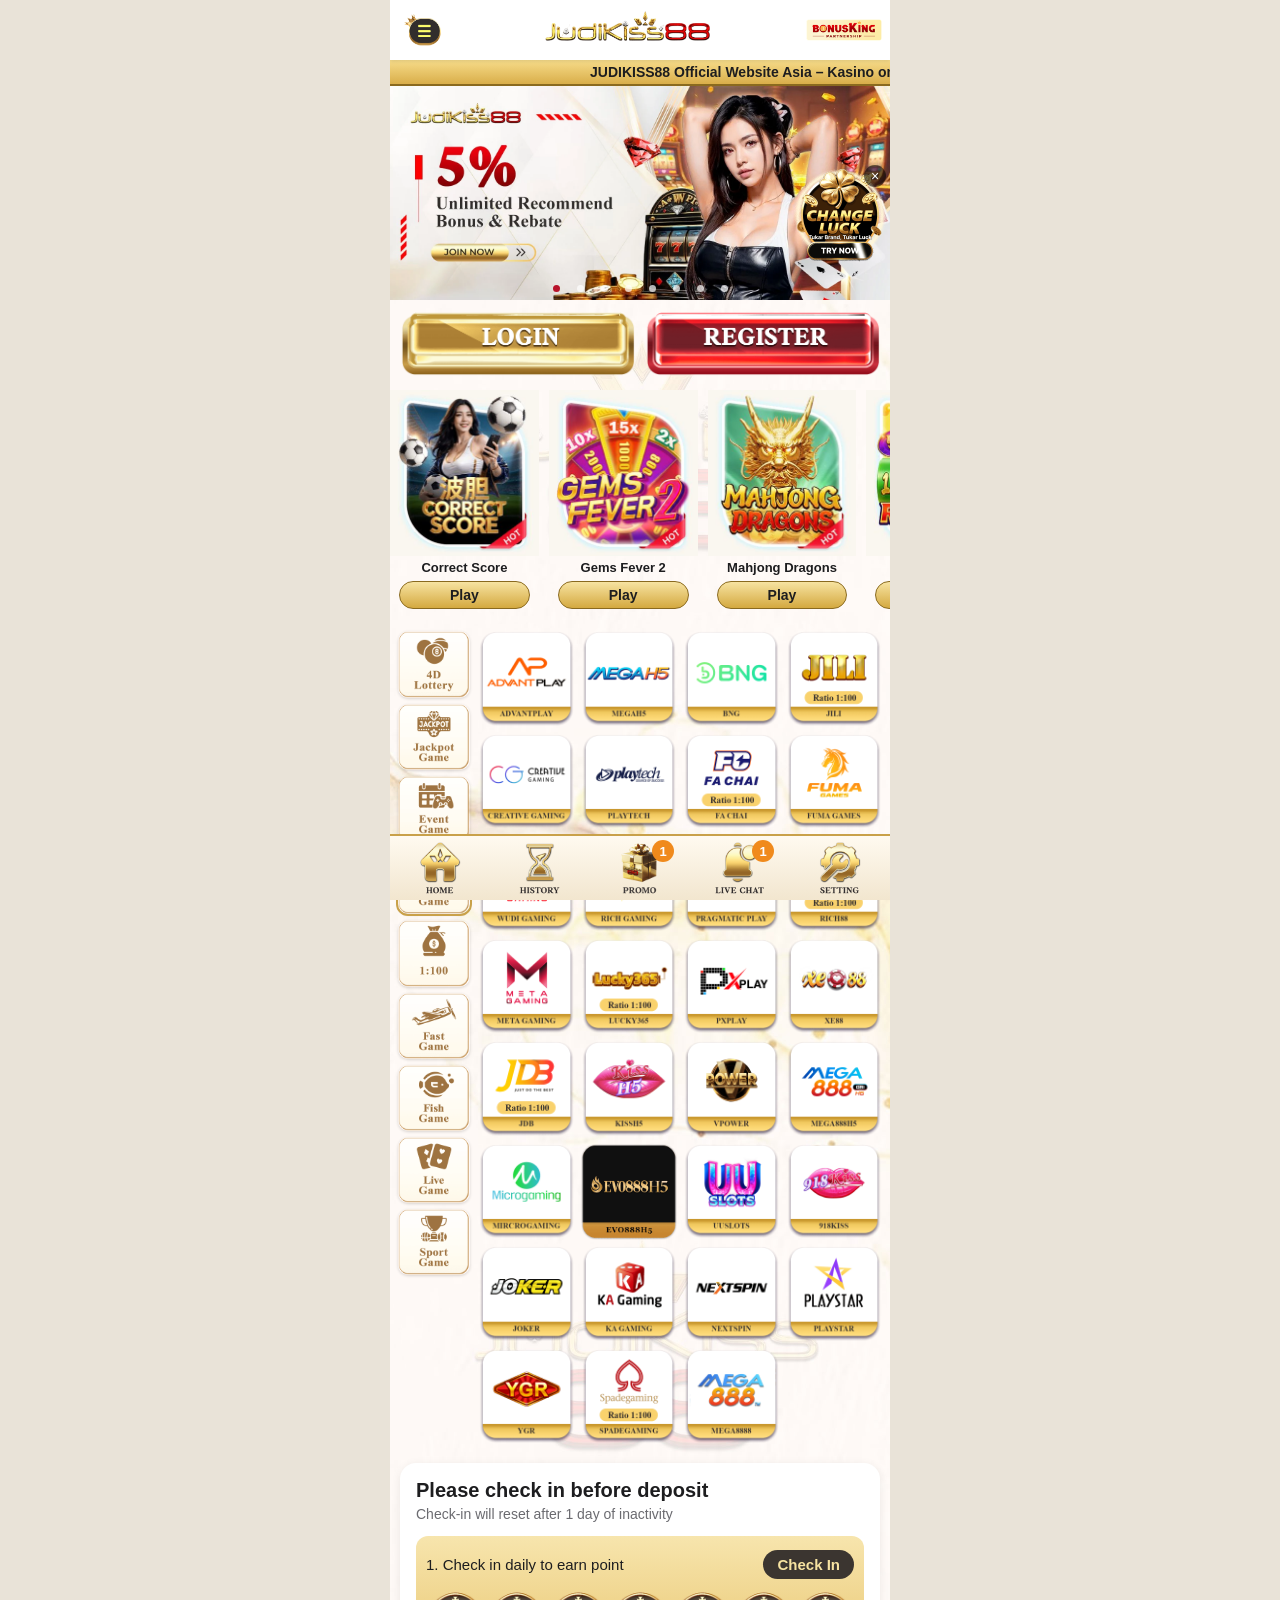
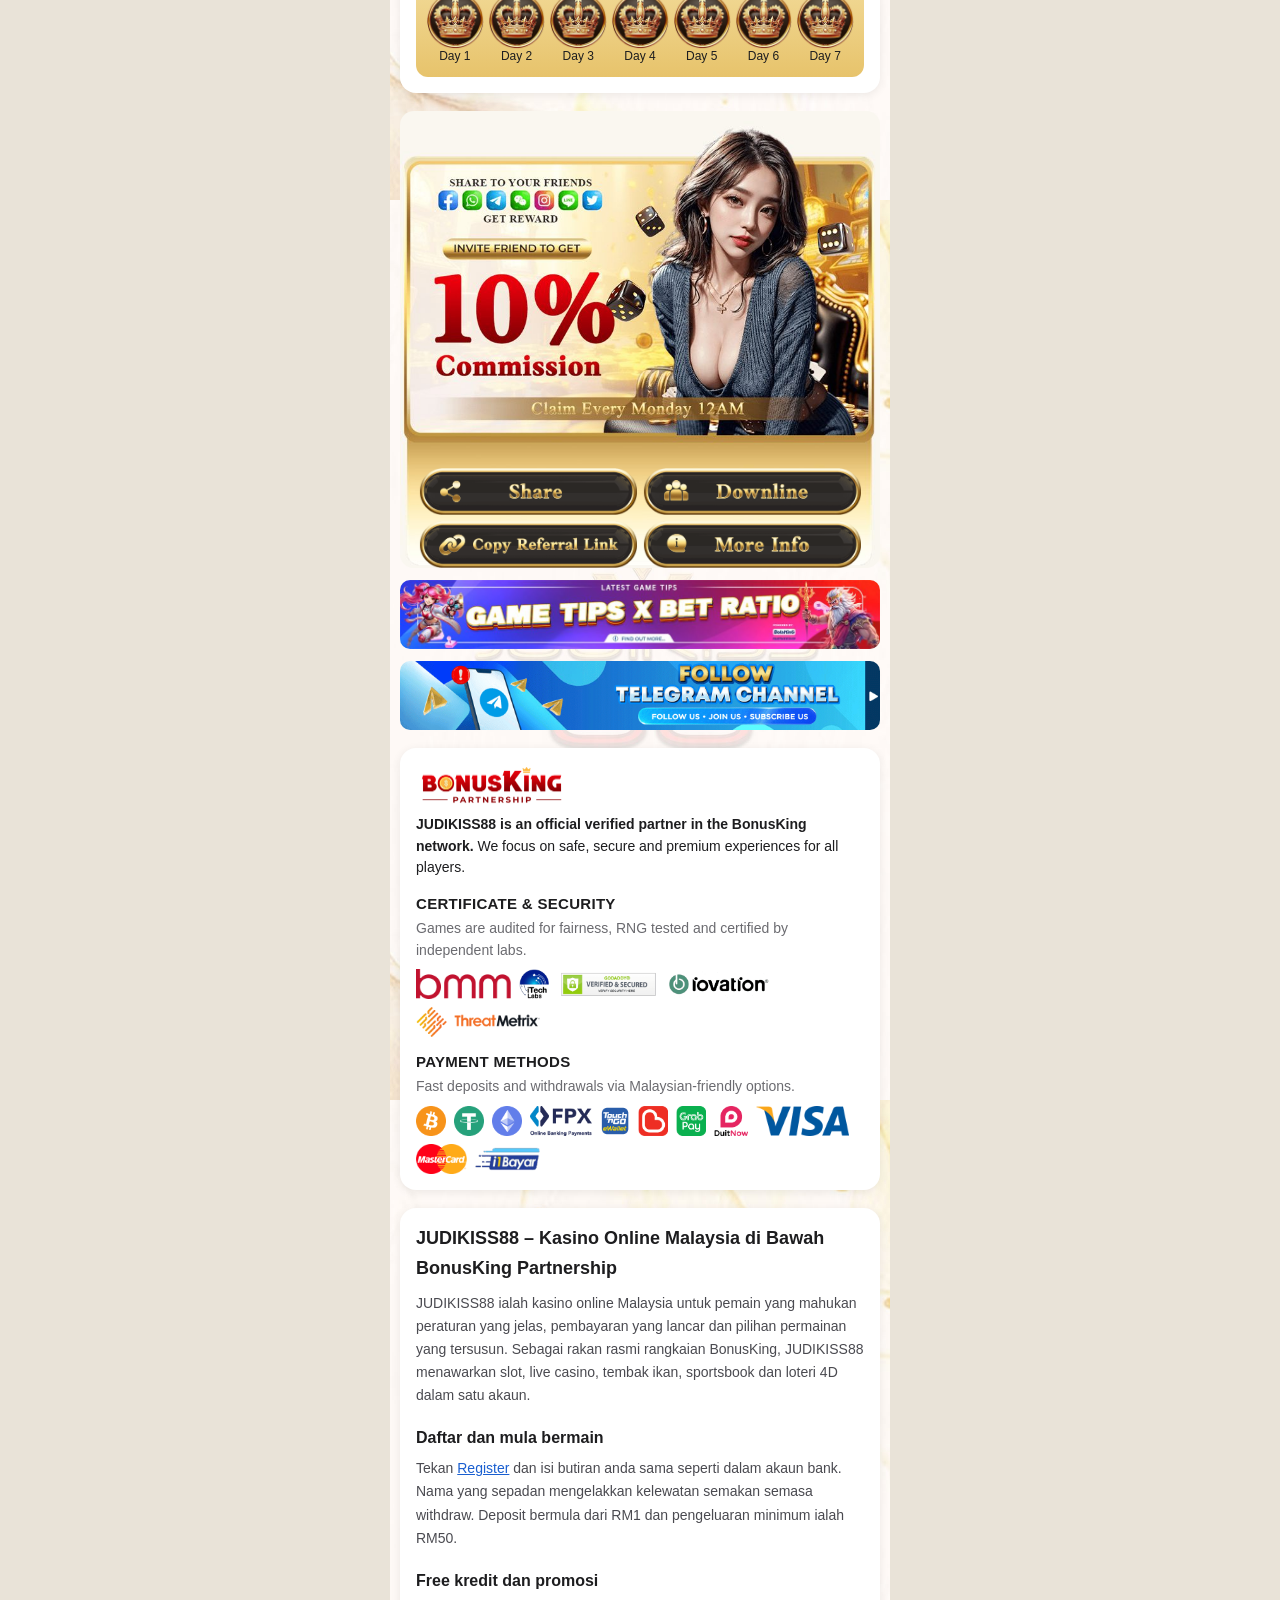
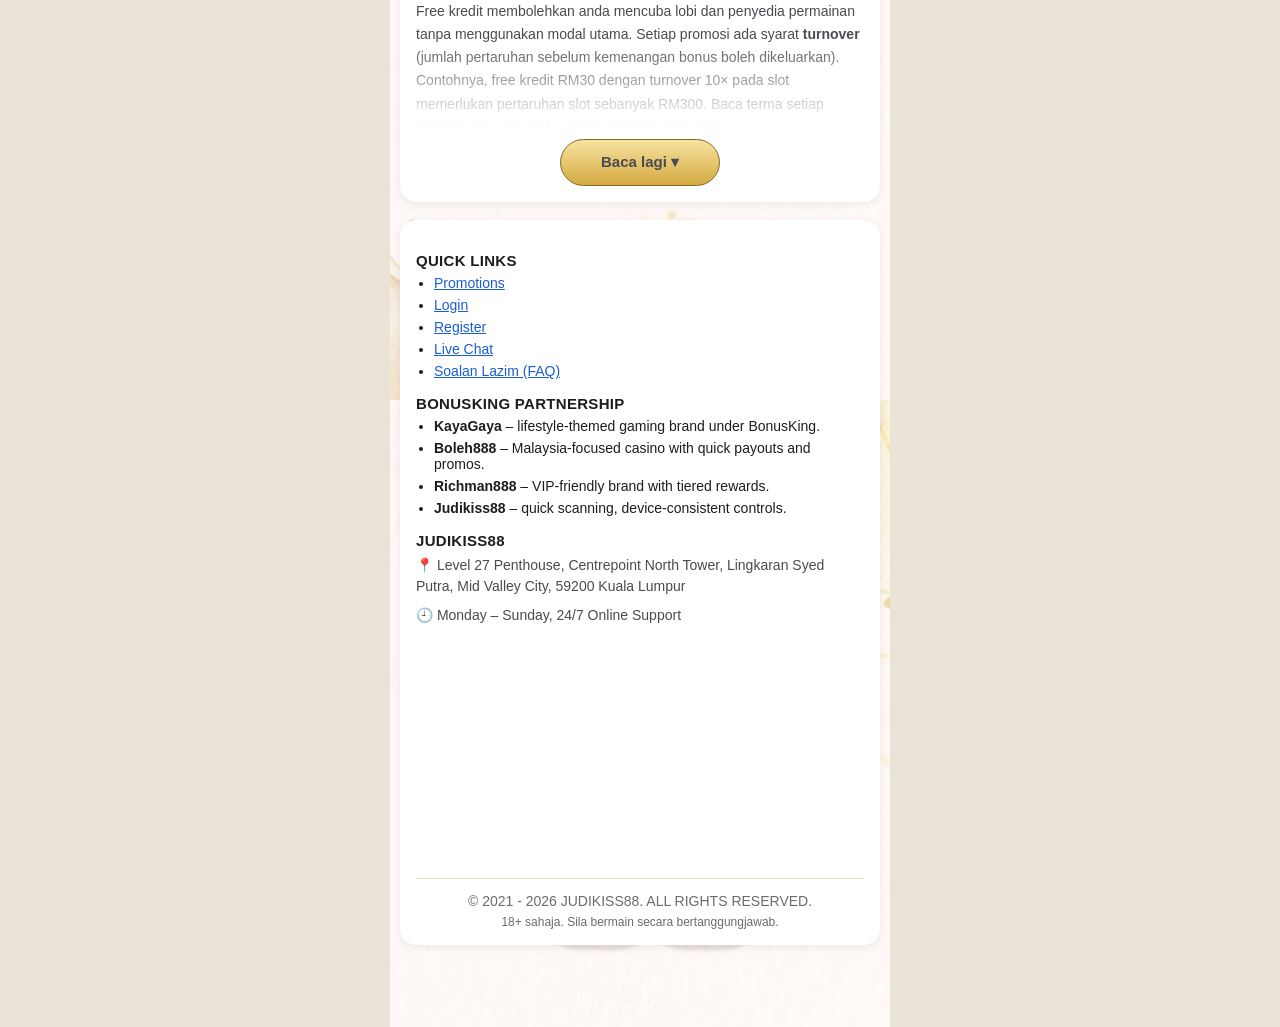
==== index.html @ be8a6abe "Add Malay FAQ page with 12 questions Co-Authored-By: Claude Opus 5.5 <noreply@anthropic.com>" ====
<!DOCTYPE html>
<html lang="ms">
<head>
  <meta charset="UTF-8">
  <meta name="viewport" content="width=device-width, initial-scale=1, viewport-fit=cover">
  <title>JUDIKISS88 – Kasino Online Malaysia | Slot, Live Casino &amp; Free Kredit</title>
  <meta name="description" content="JUDIKISS88 kasino online Malaysia rakan rasmi BonusKing: slot, live casino, tembak ikan dan 4D. Deposit dari RM1 melalui FPX, Touch n Go, Boost dan GrabPay, withdraw dari RM50.">
  <meta name="robots" content="index, follow">
  <meta name="google-site-verification" content="Z2TEKzkiw3NmPimrbAgvPUHSnWCHJuz3Ey4zqpErrlU">
  <link rel="canonical" href="https://www.judikiss.live/">
  <meta property="og:type" content="website">
  <meta property="og:site_name" content="JUDIKISS88">
  <meta property="og:title" content="JUDIKISS88 – Kasino Online Malaysia | Slot, Live Casino &amp; Free Kredit">
  <meta property="og:description" content="Slot, live casino, tembak ikan dan 4D. Deposit dari RM1, withdraw dari RM50.">
  <meta property="og:url" content="https://www.judikiss.live/">
  <meta property="og:image" content="https://www.judikiss.live/assets/banners/banner-7.webp">
  <link rel="icon" href="assets/ui/logo.png">
  <meta name="theme-color" content="#ffffff">
  <link rel="preload" as="image" href="assets/banners/banner-7.webp" fetchpriority="high">
  <link rel="stylesheet" href="styles.css">
</head>
<body>
  <main class="app">

    <header class="topbar">
      <a class="menu-btn" data-link="register" aria-label="Menu"><img src="assets/ui/menu.png" alt="" width="321" height="225"></a>
      <a class="logo" href="./"><img src="assets/ui/logo.png" alt="JUDIKISS88" width="661" height="150"></a>
      <a class="partner" data-link="partnership"><img src="assets/ui/partner.png" alt="BonusKing Partnership" width="240" height="71"></a>
    </header>

    <div class="marquee" aria-label="Pengumuman"><span>JUDIKISS88 Official Website Asia – Kasino online Malaysia yang dipercayai. Nikmati bonus selamat datang dan promosi, live casino, slot dan sportsbook dengan pilihan permainan yang lengkap, keselamatan terbaik dan khidmat pelanggan 24 jam.</span></div>

    <section class="carousel" aria-label="Promosi">
      <!-- First banner is written here (not only by script.js) so it appears
           with the first paint and the page below it never jumps. -->
      <div class="carousel-track" id="carouselTrack"><a class="slide" href="https://ppg668.cam/register.php?r=BMMTH"><img src="assets/banners/banner-7.webp" alt="Promosi JUDIKISS88 1" width="1400" height="600" fetchpriority="high"></a></div>
      <div class="carousel-dots" id="carouselDots"></div>
    </section>

    <div class="auth-row">
      <a class="img-btn" data-link="login"><img src="assets/ui/btn-login.png" alt="Login" width="1000" height="270"></a>
      <a class="img-btn" data-link="register"><img src="assets/ui/btn-register.png" alt="Register" width="1000" height="270"></a>
    </div>

    <section class="block">
      <h2 class="sr-only">Game Popular</h2>
      <div class="hscroll" id="hotGames"></div>
    </section>

    <section class="providers" aria-label="Penyedia permainan">
      <div class="cat-list" id="categories"></div>
      <div class="prov-grid" id="providers"></div>
    </section>

    <section class="checkin card">
      <h2>Please check in before deposit</h2>
      <p class="muted">Check-in will reset after 1 day of inactivity</p>
      <div class="checkin-box">
        <div class="checkin-head"><span>1. Check in daily to earn point</span><a class="checkin-btn" data-link="checkIn">Check In</a></div>
        <div class="crowns" id="crowns"></div>
      </div>
    </section>

    <section class="referral">
      <img src="assets/ui/refer.jpg" alt="Invite friend to get 10% commission, claim every Monday 12AM" width="760" height="724" loading="lazy">
      <div class="ref-actions">
        <button class="img-btn" id="shareBtn"><img src="assets/ui/ref-share.png" alt="Share" width="1000" height="217" loading="lazy"></button>
        <a class="img-btn" data-link="downline"><img src="assets/ui/ref-downline.png" alt="Downline" width="1000" height="217" loading="lazy"></a>
        <button class="img-btn" id="copyBtn"><img src="assets/ui/ref-copy.png" alt="Copy referral link" width="1000" height="217" loading="lazy"></button>
        <a class="img-btn" data-link="referralInfo"><img src="assets/ui/ref-more.png" alt="More info" width="1000" height="217" loading="lazy"></a>
      </div>
    </section>

    <a class="promo" data-link="gameTips"><img src="assets/ui/game-tips.jpg" alt="Game tips x bet ratio" width="1000" height="143" loading="lazy"></a>
    <a class="promo" data-link="telegram" target="_blank" rel="noopener"><img src="assets/still/telegram.jpg" data-anim="assets/ui/telegram.gif" alt="Follow JUDIKISS88 Telegram channel" width="1000" height="143" loading="lazy"></a>

    <section class="card trust">
      <img src="assets/ui/bonusking.png" alt="BonusKing Partnership" width="300" height="85" loading="lazy" class="bk">
      <p><b>JUDIKISS88 is an official verified partner in the BonusKing network.</b> We focus on safe, secure and premium experiences for all players.</p>
      <h3>CERTIFICATE &amp; SECURITY</h3>
      <p class="muted">Games are audited for fairness, RNG tested and certified by independent labs.</p>
      <div class="icons" id="certifications"></div>
      <h3>PAYMENT METHODS</h3>
      <p class="muted">Fast deposits and withdrawals via Malaysian-friendly options.</p>
      <div class="icons" id="payments"></div>
    </section>

    <!-- Search-engine content, folded behind "Baca lagi" by collapse.js. -->
    <section class="card seo">
      <h1>JUDIKISS88 – Kasino Online Malaysia di Bawah BonusKing Partnership</h1>
      <p>JUDIKISS88 ialah kasino online Malaysia untuk pemain yang mahukan peraturan yang jelas, pembayaran yang lancar dan pilihan permainan yang tersusun. Sebagai rakan rasmi rangkaian BonusKing, JUDIKISS88 menawarkan slot, live casino, tembak ikan, sportsbook dan loteri 4D dalam satu akaun.</p>
      <div class="collapsible">
        <h2>Daftar dan mula bermain</h2>
        <p>Tekan <a data-link="register">Register</a> dan isi butiran anda sama seperti dalam akaun bank. Nama yang sepadan mengelakkan kelewatan semakan semasa withdraw. Deposit bermula dari RM1 dan pengeluaran minimum ialah RM50.</p>

        <h2>Free kredit dan promosi</h2>
        <p>Free kredit membolehkan anda mencuba lobi dan penyedia permainan tanpa menggunakan modal utama. Setiap promosi ada syarat <b>turnover</b> (jumlah pertaruhan sebelum kemenangan bonus boleh dikeluarkan). Contohnya, free kredit RM30 dengan turnover 10× pada slot memerlukan pertaruhan slot sebanyak RM300. Baca terma setiap promosi atau tanya <a data-link="liveChat">Live Chat</a> sebelum menuntut.</p>

        <h2>Slot online, live casino dan tembak ikan</h2>
        <p>Main slot daripada Pragmatic Play, JILI, Mega888 H5, Kiss H5, Playtech, Fa Chai, Joker dan banyak lagi, termasuk kategori slot 1:100. Untuk live casino, pilih baccarat atau roulette dengan taruhan tetap. Untuk tembak ikan, tetapkan bajet kecil bagi setiap pusingan.</p>

        <h2>Deposit dengan FPX, Touch n Go, Boost dan GrabPay</h2>
        <p>JUDIKISS88 menerima FPX, Touch 'n Go eWallet, Boost, GrabPay, DuitNow, kad Visa dan Mastercard, iBayar, serta mata wang kripto Bitcoin, TRX dan Ethereum. Gunakan kaedah yang sama untuk deposit dan withdraw supaya semakan lebih pantas.</p>

        <h2>Komisen referral 10%</h2>
        <p>Kongsi pautan referral anda dan dapatkan komisen 10%, dituntut setiap Isnin jam 12 tengah malam. Tekan Share atau Copy Referral Link untuk mula menjemput rakan.</p>

        <h2>Bermain secara bertanggungjawab</h2>
        <p>Tetapkan had masa dan bajet sebelum bermain, rehat seketika jika keputusan tidak memihak, dan jangan mengejar kekalahan. 18+ sahaja.</p>

        <h2>Soalan lazim</h2>
        <p>Lihat <a href="faq">semua soalan lazim JUDIKISS88</a> tentang free kredit, turnover dan withdraw.</p>
        <h3>Adakah JUDIKISS88 kasino online yang dipercayai di Malaysia?</h3>
        <p>JUDIKISS88 ialah rakan rasmi yang disahkan dalam rangkaian BonusKing, dengan permainan yang diaudit oleh makmal bebas seperti BMM Testlabs dan iTech Labs.</p>
        <h3>Berapakah deposit dan withdraw minimum?</h3>
        <p>Deposit minimum ialah RM1 dan withdraw minimum ialah RM50.</p>
        <h3>Bagaimana cara menuntut free kredit?</h3>
        <p>Daftar akaun, kemudian hubungi Live Chat dan nyatakan promosi yang anda mahu. Pastikan anda memahami syarat turnover sebelum bermain.</p>
        <h3>Bagaimana cara menghubungi khidmat pelanggan?</h3>
        <p>Melalui Live Chat yang dibuka 24 jam sehari, 7 hari seminggu.</p>
      </div>
    </section>

    <footer class="card contact">
      <h3>Quick Links</h3>
      <ul class="quick">
        <li><a data-link="promo">Promotions</a></li>
        <li><a data-link="login">Login</a></li>
        <li><a data-link="register">Register</a></li>
        <li><a data-link="liveChat">Live Chat</a></li>
        <li><a href="faq">Soalan Lazim (FAQ)</a></li>
      </ul>

      <h3>BonusKing Partnership</h3>
      <ul class="quick">
        <li><b>KayaGaya</b> – lifestyle-themed gaming brand under BonusKing.</li>
        <li><b>Boleh888</b> – Malaysia-focused casino with quick payouts and promos.</li>
        <li><b>Richman888</b> – VIP-friendly brand with tiered rewards.</li>
        <li><b>Judikiss88</b> – quick scanning, device-consistent controls.</li>
      </ul>


      <h3>JUDIKISS88</h3>
      <ul class="info">
        <li>📍 Level 27 Penthouse, Centrepoint North Tower, Lingkaran Syed Putra, Mid Valley City, 59200 Kuala Lumpur</li>
        <li>🕘 Monday – Sunday, 24/7 Online Support</li>
      </ul>
      <iframe class="map" title="JUDIKISS88 location map" src="https://www.google.com/maps?q=Centrepoint+North+Tower,+Mid+Valley+City,+Kuala+Lumpur&amp;output=embed" loading="lazy" referrerpolicy="no-referrer-when-downgrade"></iframe>
      <p class="copyright">© 2021 - 2026 JUDIKISS88. ALL RIGHTS RESERVED.</p>
      <p class="footer-note">18+ sahaja. Sila bermain secara bertanggungjawab.</p>
    </footer>
  </main>

  <div class="change-luck" id="changeLuck">
    <a data-link="changeLuck"><img src="assets/still/change-luck.png" data-anim="assets/ui/change-luck.gif" alt="Change Luck – try now" width="220" height="220"></a>
    <button type="button" class="close" id="changeLuckClose" aria-label="Hide Change Luck">×</button>
  </div>

  <nav class="bottom-nav">
    <a href="./"><img src="assets/nav/nav1.png" alt="Home" width="160" height="160"></a>
    <a data-link="history"><img src="assets/nav/nav2.png" alt="History" width="160" height="160"></a>
    <a data-link="promo"><img src="assets/nav/nav3.png" alt="Promo" width="160" height="160"><b class="badge">1</b></a>
    <a data-link="liveChat"><img src="assets/nav/nav4.png" alt="Live chat" width="160" height="160"><b class="badge">1</b></a>
    <a data-link="settings"><img src="assets/nav/nav5.png" alt="Setting" width="160" height="160"></a>
  </nav>

  <div class="toast" id="toast" role="status"></div>

  <script src="config.js"></script>
  <script src="script.js"></script>
  <script src="collapse.js"></script>
  <script src="animate.js"></script>
</body>
</html>
---- styles.css ----
:root {
  --cream: #faf6f0;
  --gold: #c9a14a;
  --gold-dark: #8a6a1f;
  --red: #b8132a;
  --text: #1d1d1f;
  --muted: #6b6b70;
  --card: #ffffff;
  --line: #e7dfd0;
  --app-width: 500px;
  --nav-height: 66px;
}

* { box-sizing: border-box; margin: 0; padding: 0; }

html { scroll-behavior: smooth; }

body {
  font-family: "Segoe UI", Arial, Helvetica, sans-serif;
  background: #e9e3d8;
  color: var(--text);
  -webkit-tap-highlight-color: transparent;
}

a { color: inherit; text-decoration: none; }
button { font: inherit; color: inherit; cursor: pointer; border: 0; background: none; }
img { display: block; max-width: 100%; height: auto; }
ul { list-style: none; }
.sr-only { position: absolute; width: 1px; height: 1px; overflow: hidden; clip: rect(0 0 0 0); white-space: nowrap; }

.app {
  display: block;
  max-width: var(--app-width);
  margin: 0 auto;
  min-height: 100vh;
  background: var(--cream) url("assets/ui/body.jpg") center top / 100% auto repeat-y;
  padding-bottom: calc(var(--nav-height) + 16px + env(safe-area-inset-bottom));
  overflow-x: hidden;
}

/* ---------- Top bar ---------- */
.topbar {
  position: sticky;
  top: 0;
  z-index: 30;
  display: grid;
  grid-template-columns: 56px 1fr 80px;
  align-items: center;
  gap: 6px;
  padding: 6px 8px;
  min-height: 60px;
  background: #fff;
  box-shadow: 0 1px 4px rgba(0, 0, 0, .12);
}
.menu-btn img { width: 46px; height: auto; }
.logo { justify-self: center; }
.logo img { height: 40px; width: auto; }
.partner img { width: 76px; height: auto; margin-left: auto; }

/* ---------- Marquee ---------- */
.marquee { background: linear-gradient(180deg, #f7dc8a, #d9ae4a); border-bottom: 2px solid var(--gold-dark); overflow: hidden; white-space: nowrap; font-size: 14px; font-weight: 600; padding: 4px 0; }
.marquee span { display: inline-block; padding-left: 40%; animation: marquee 40s linear infinite; }
@keyframes marquee { to { transform: translateX(-100%); } }

/* ---------- Carousel ---------- */
.carousel { position: relative; }
.carousel-track { display: flex; overflow-x: auto; scroll-snap-type: x mandatory; scrollbar-width: none; }
.carousel-track::-webkit-scrollbar { display: none; }
.slide { flex: 0 0 100%; min-width: 0; scroll-snap-align: start; aspect-ratio: 7 / 3; overflow: hidden; }
.slide img { width: 100%; height: 100%; max-width: none; object-fit: cover; }
.carousel-dots { position: absolute; bottom: 0; left: 0; right: 0; display: flex; justify-content: center; }
/* Small dot, but a 24px tap area around it. */
.carousel-dots button { width: 24px; height: 24px; padding: 8.5px; border-radius: 50%; background-color: rgba(255, 255, 255, .7); background-clip: content-box; }
.carousel-dots button.active { background-color: var(--red); }

/* ---------- Buttons ---------- */
.img-btn { display: block; padding: 0; cursor: pointer; transition: transform .1s, filter .15s; }
.img-btn img { width: 100%; height: auto; }
.img-btn:hover { filter: brightness(1.06); }
.img-btn:active { transform: scale(.97); }
.auth-row { display: grid; grid-template-columns: 1fr 1fr; gap: 10px; padding: 12px 10px 4px; }

/* ---------- Hot games ---------- */
.block { margin-top: 10px; }
.hscroll { display: flex; gap: 10px; overflow-x: auto; padding: 0 10px 8px; scroll-snap-type: x proximity; scrollbar-width: none; }
.hscroll::-webkit-scrollbar { display: none; }
.hot { flex: 0 0 31%; scroll-snap-align: start; text-align: center; }
.hot-name { display: block; margin-top: 4px; font-size: 13px; font-weight: 700; white-space: nowrap; overflow: hidden; text-overflow: ellipsis; }
.play { display: block; margin: 6px auto 0; width: 88%; padding: 5px 0; border-radius: 16px; background: linear-gradient(180deg, #f7e3a1, #d4a940); border: 1px solid var(--gold-dark); font-size: 14px; font-weight: 800; }

/* ---------- Providers ---------- */
.providers { display: flex; gap: 8px; padding: 14px 8px 0; }
.cat-list { flex: 0 0 72px; display: grid; align-content: start; gap: 6px; }
.cat img { width: 100%; border-radius: 10px; box-shadow: 0 1px 3px rgba(0, 0, 0, .15); }
.cat.on img { outline: 2px solid var(--gold); }
.prov-grid { flex: 1; min-width: 0; display: grid; grid-template-columns: repeat(4, 1fr); gap: 6px; align-content: start; }
.prov { display: block; }
.prov img { width: 100%; aspect-ratio: 1; object-fit: contain; }
.hot, .cat, .prov { transition: transform .1s, filter .15s; }
.prov:hover, .hot:hover { filter: brightness(1.05); }
.prov:active, .hot:active { transform: scale(.97); }

/* ---------- Cards ---------- */
.card { margin: 18px 10px 0; padding: 16px; background: var(--card); border-radius: 16px; box-shadow: 0 2px 10px rgba(0, 0, 0, .08); }
.card h2 { font-size: 20px; margin-bottom: 4px; }
.card h3 { font-size: 15px; font-weight: 600; margin: 16px 0 6px; text-transform: uppercase; letter-spacing: .3px; }
.muted { color: var(--muted); font-size: 14px; }

/* ---------- Daily check-in ---------- */
.checkin-box { margin-top: 14px; padding: 14px 10px; border-radius: 12px; background: linear-gradient(180deg, #f7e5ad, #e7c36b); }
.checkin-head { display: flex; align-items: center; justify-content: space-between; gap: 8px; font-size: 15px; }
.checkin-btn { padding: 6px 14px; border-radius: 16px; background: #3b3530; color: #f7e3a1; font-weight: 700; white-space: nowrap; }
.crowns { display: grid; grid-template-columns: repeat(7, 1fr); gap: 4px; margin-top: 12px; }
.crown { text-align: center; font-size: 12px; }
.crown img { width: 100%; }

/* ---------- Referral and promos ---------- */
.referral { position: relative; margin: 18px 10px 0; }
.referral > img { width: 100%; border-radius: 14px; }
/* The artwork leaves its lower part empty for the four buttons. */
.ref-actions { position: absolute; left: 4%; right: 4%; top: 78%; display: grid; grid-template-columns: 1fr 1fr; gap: 6px; }
.promo { display: block; margin: 12px 10px 0; }
.promo img { width: 100%; border-radius: 10px; }

/* ---------- Trust card ---------- */
.trust .bk { width: 150px; margin-bottom: 8px; }
.trust p { font-size: 14px; line-height: 1.55; }
.icons { display: flex; flex-wrap: wrap; align-items: center; gap: 8px; margin-top: 8px; }
.icons img { height: 30px; width: auto; }

/* ---------- Keyword text ---------- */
.seo { font-size: 14px; line-height: 1.65; color: #4a4a50; }
.seo h1 { font-size: 18px; color: var(--text); margin-bottom: 8px; }
.seo h2 { font-size: 16px; color: var(--text); margin: 18px 0 6px; text-transform: none; }
.seo h3 { font-size: 15px; color: var(--text); text-transform: none; letter-spacing: 0; }
.seo a { color: #1a5fd0; text-decoration: underline; }
/* FAQ page: each question is a tappable card. */
.faq-page .crumbs { font-size: 12px; color: var(--muted); margin-bottom: 8px; }
.faq-page .crumbs a { color: var(--muted); text-decoration: none; }
.faq-list { display: grid; gap: 10px; margin: 14px 0; }
.faq-list details { border: 1px solid var(--line); border-radius: 12px; background: #fff; }
.faq-list summary { padding: 14px 16px; font-weight: 700; color: var(--text); cursor: pointer; list-style: none; }
.faq-list summary::-webkit-details-marker { display: none; }
.faq-list summary::after { content: "+"; float: right; color: var(--gold-dark); }
.faq-list details[open] summary::after { content: "−"; }
.faq-list details p { padding: 0 16px 14px; }
.faq-page .auth-row { padding: 14px 0 6px; }

/* Long sections fold to a preview; collapse.js adds the toggle button. */
.collapsible { position: relative; max-height: 320px; overflow: hidden; }
.collapsible:not(.open)::after { content: ""; position: absolute; left: 0; right: 0; bottom: 0; height: 90px; background: linear-gradient(rgba(255, 255, 255, 0), #fff); pointer-events: none; }
.collapsible.open { max-height: none; }
.toggle-btn { display: block; margin: 12px auto 0; padding: 10px 40px; border-radius: 24px; background: linear-gradient(180deg, #f7e3a1, #d4a940); border: 1px solid var(--gold-dark); font-size: 15px; font-weight: 800; }

/* ---------- Contact footer ---------- */
.contact { font-size: 14px; }
.quick { display: grid; gap: 6px; padding-left: 18px; list-style: disc; }
.quick a { color: #1a5fd0; text-decoration: underline; }
.info { display: grid; gap: 8px; color: #4a4a50; line-height: 1.5; }
.info a { color: #1a5fd0; text-decoration: underline; }
.map { display: block; width: 100%; height: 220px; margin-top: 14px; border: 0; border-radius: 12px; }
.copyright { margin-top: 18px; padding-top: 14px; border-top: 1px solid var(--line); text-align: center; color: var(--muted); }
.footer-note { margin-top: 6px; text-align: center; font-size: 12px; color: var(--muted); }

/* ---------- Change Luck float ---------- */
.change-luck { position: fixed; right: max(0px, calc(50% - var(--app-width) / 2)); top: 165px; z-index: 25; width: min(100px, 22vw); }
.change-luck[hidden] { display: none; }
.change-luck img { width: 100%; }
.change-luck .close { position: absolute; top: 0; right: 4px; width: 22px; height: 22px; border-radius: 50%; background: rgba(0, 0, 0, .55); color: #fff; font-size: 14px; line-height: 1; }

/* ---------- Bottom nav ---------- */
.bottom-nav {
  position: fixed;
  left: 50%;
  bottom: 0;
  transform: translateX(-50%);
  z-index: 40;
  width: 100%;
  max-width: var(--app-width);
  height: calc(var(--nav-height) + env(safe-area-inset-bottom));
  padding-bottom: env(safe-area-inset-bottom);
  display: grid;
  grid-template-columns: repeat(5, 1fr);
  background: linear-gradient(180deg, #fffaf0, #f2e6cf);
  border-top: 2px solid var(--gold);
}
.bottom-nav a { position: relative; display: grid; place-items: center; height: var(--nav-height); transition: transform .1s; }
.bottom-nav img { height: calc(var(--nav-height) - 6px); width: auto; }
.bottom-nav a:active { transform: scale(.95); }
.badge { position: absolute; top: 4px; right: 16%; min-width: 22px; height: 22px; border-radius: 50%; background: #f08a1c; color: #fff; font-size: 13px; display: grid; place-items: center; }

/* ---------- Toast ---------- */
.toast { position: fixed; left: 50%; bottom: calc(var(--nav-height) + 24px); transform: translateX(-50%); z-index: 50; background: rgba(0, 0, 0, .85); color: #fff; padding: 10px 18px; border-radius: 20px; font-size: 14px; opacity: 0; pointer-events: none; transition: opacity .2s; }
.toast.show { opacity: 1; }

@media (prefers-reduced-motion: reduce) {
  .marquee span { animation: none; padding-left: 12px; }
}
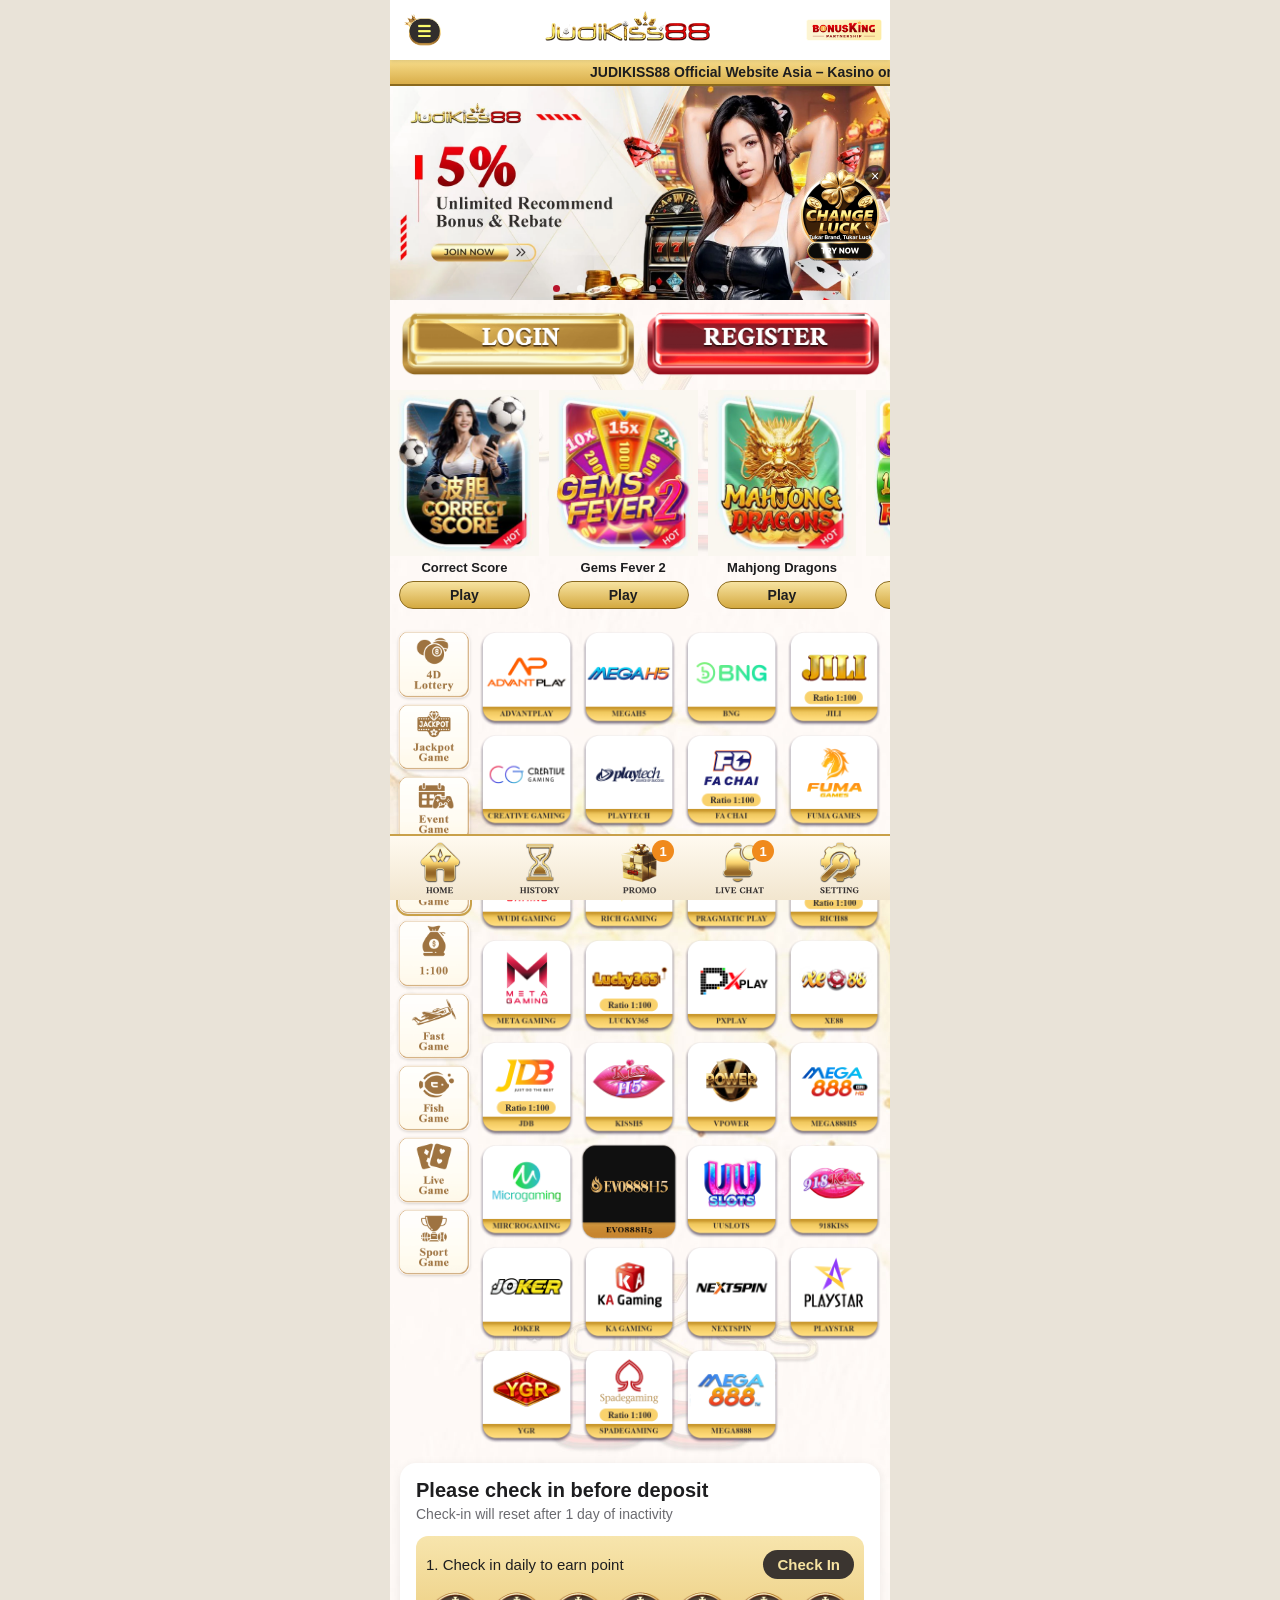
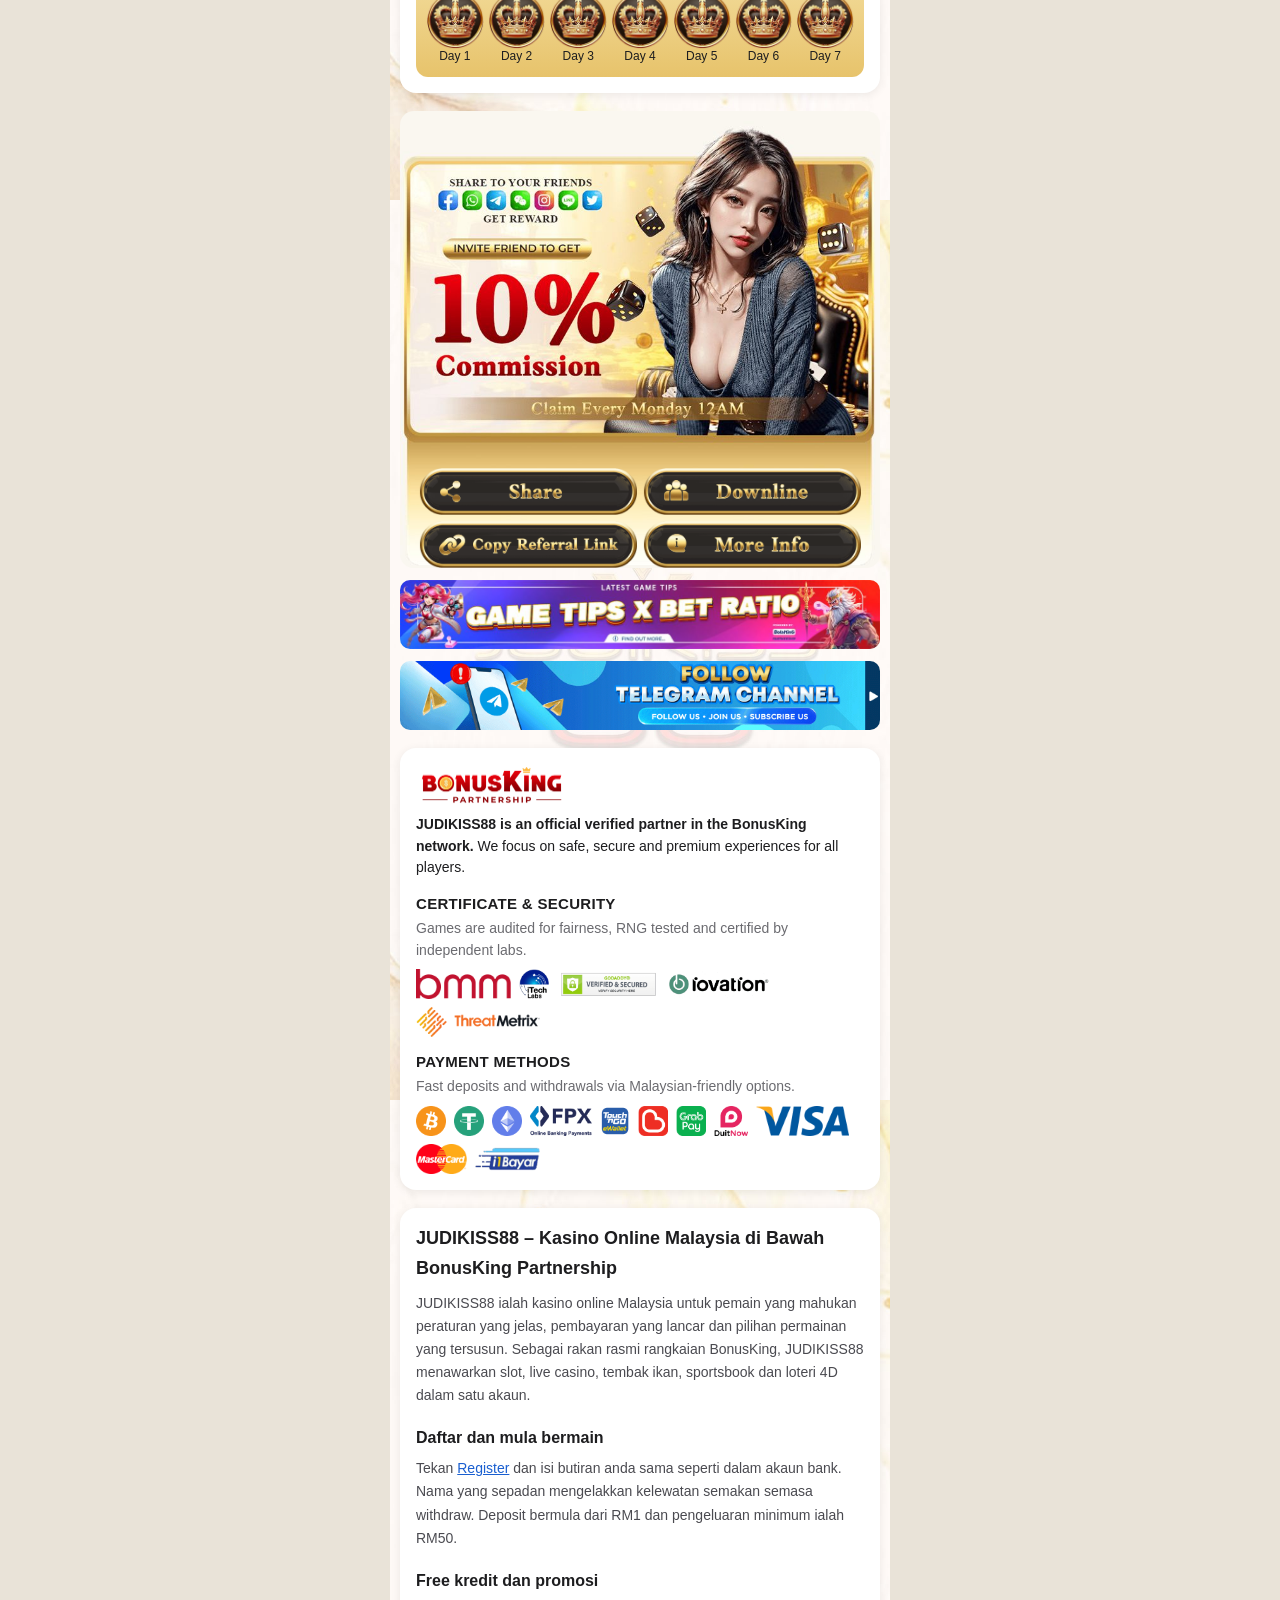
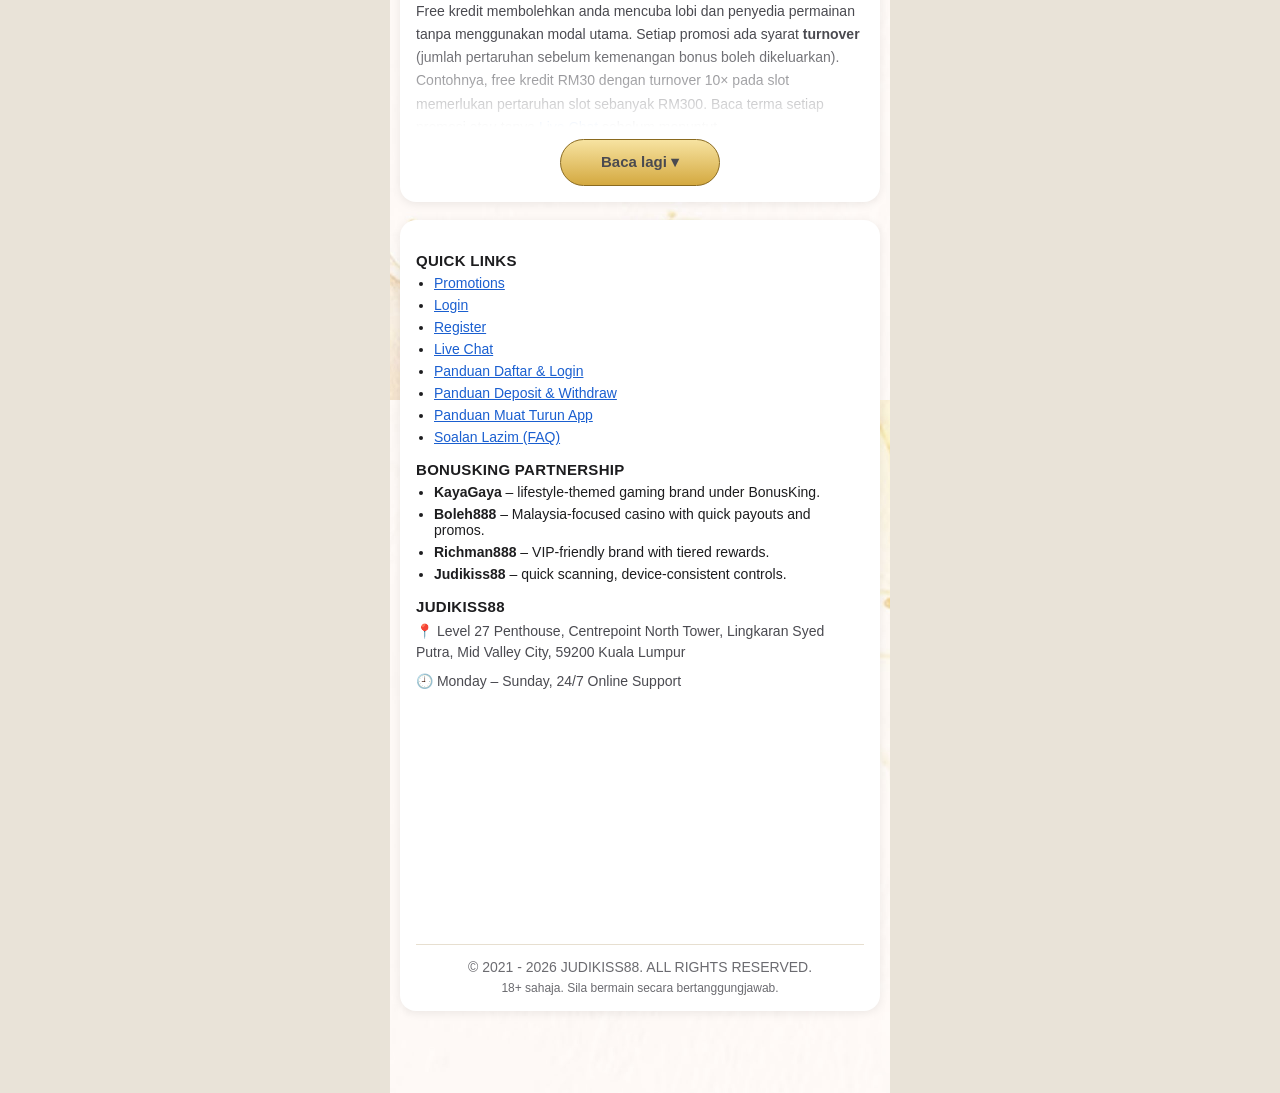
==== commit 66dd1a70: "Add register, deposit and app download guides and missing keywords Co-Authored-By: Claude Opus 5.5 <" ====
--- a/index.html
+++ b/index.html
@@ -105,6 +105,29 @@
         <h2>Komisen referral 10%</h2>
         <p>Kongsi pautan referral anda dan dapatkan komisen 10%, dituntut setiap Isnin jam 12 tengah malam. Tekan Share atau Copy Referral Link untuk mula menjemput rakan.</p>
 
+        <h2>Kasino online Malaysia dan judi online Malaysia</h2>
+        <p>JUDIKISS88 menghimpunkan slot, live casino, taruhan sukan, tembak ikan dan loteri dalam satu akaun dan satu dompet, jadi anda tidak perlu mendaftar di banyak laman judi online Malaysia yang berasingan. Semua permainan boleh dimainkan di telefon atau komputer.</p>
+
+        <h2>Live casino: baccarat, roulette dan poker</h2>
+        <p>Kategori Live Game menawarkan baccarat, roulette dan permainan meja lain dengan dealer langsung. Pemain yang suka kemahiran boleh mencuba poker. Untuk sesi yang tenang, gunakan taruhan tetap dan tetapkan bilangan pusingan sebelum bermula.</p>
+
+        <h2>Taruhan sukan, sukan maya dan loteri 4D</h2>
+        <p>Buat taruhan online pada bola sepak dan sukan lain melalui kategori Sport Game, atau cuba sukan maya yang berlangsung sepanjang hari. Peminat nombor boleh bermain loteri 4D dan menjana nombor bertuah di halaman loteri.</p>
+
+        <h2>Bonus selamat datang dan cashback</h2>
+        <p>JUDIKISS88 menawarkan bonus selamat datang untuk ahli baharu, rebat dan cashback berkala, serta komisen referral 10%. Semak banner promosi untuk tawaran terkini dan baca syarat turnover setiap bonus sebelum menuntut.</p>
+
+        <h2>Deposit RM10 atau RM1: mula dengan modal kecil</h2>
+        <p>Deposit bermula dari RM1, jadi deposit RM10 sudah cukup untuk mencuba banyak slot. Lihat <a href="deposit">panduan deposit dan withdraw</a> untuk semua kaedah pembayaran.</p>
+
+        <h2>Panduan JUDIKISS88</h2>
+        <ul>
+          <li><a href="register">Panduan daftar dan login JUDIKISS88</a></li>
+          <li><a href="deposit">Panduan deposit dan withdraw JUDIKISS88</a></li>
+          <li><a href="app-download">Panduan muat turun app JUDIKISS88 (APK &amp; iOS)</a></li>
+          <li><a href="faq">Soalan lazim JUDIKISS88</a></li>
+        </ul>
+
         <h2>Bermain secara bertanggungjawab</h2>
         <p>Tetapkan had masa dan bajet sebelum bermain, rehat seketika jika keputusan tidak memihak, dan jangan mengejar kekalahan. 18+ sahaja.</p>
 
@@ -128,6 +151,9 @@
         <li><a data-link="login">Login</a></li>
         <li><a data-link="register">Register</a></li>
         <li><a data-link="liveChat">Live Chat</a></li>
+        <li><a href="register">Panduan Daftar &amp; Login</a></li>
+        <li><a href="deposit">Panduan Deposit &amp; Withdraw</a></li>
+        <li><a href="app-download">Panduan Muat Turun App</a></li>
         <li><a href="faq">Soalan Lazim (FAQ)</a></li>
       </ul>
 
--- a/styles.css
+++ b/styles.css
@@ -145,6 +145,9 @@
 .faq-list details[open] summary::after { content: "−"; }
 .faq-list details p { padding: 0 16px 14px; }
 .faq-page .auth-row { padding: 14px 0 6px; }
+.guide ol, .guide ul, .faq-page ul { padding-left: 20px; }
+.guide ul, .faq-page ul { list-style: disc; }
+.guide li, .faq-page li { margin-bottom: 6px; }
 
 /* Long sections fold to a preview; collapse.js adds the toggle button. */
 .collapsible { position: relative; max-height: 320px; overflow: hidden; }
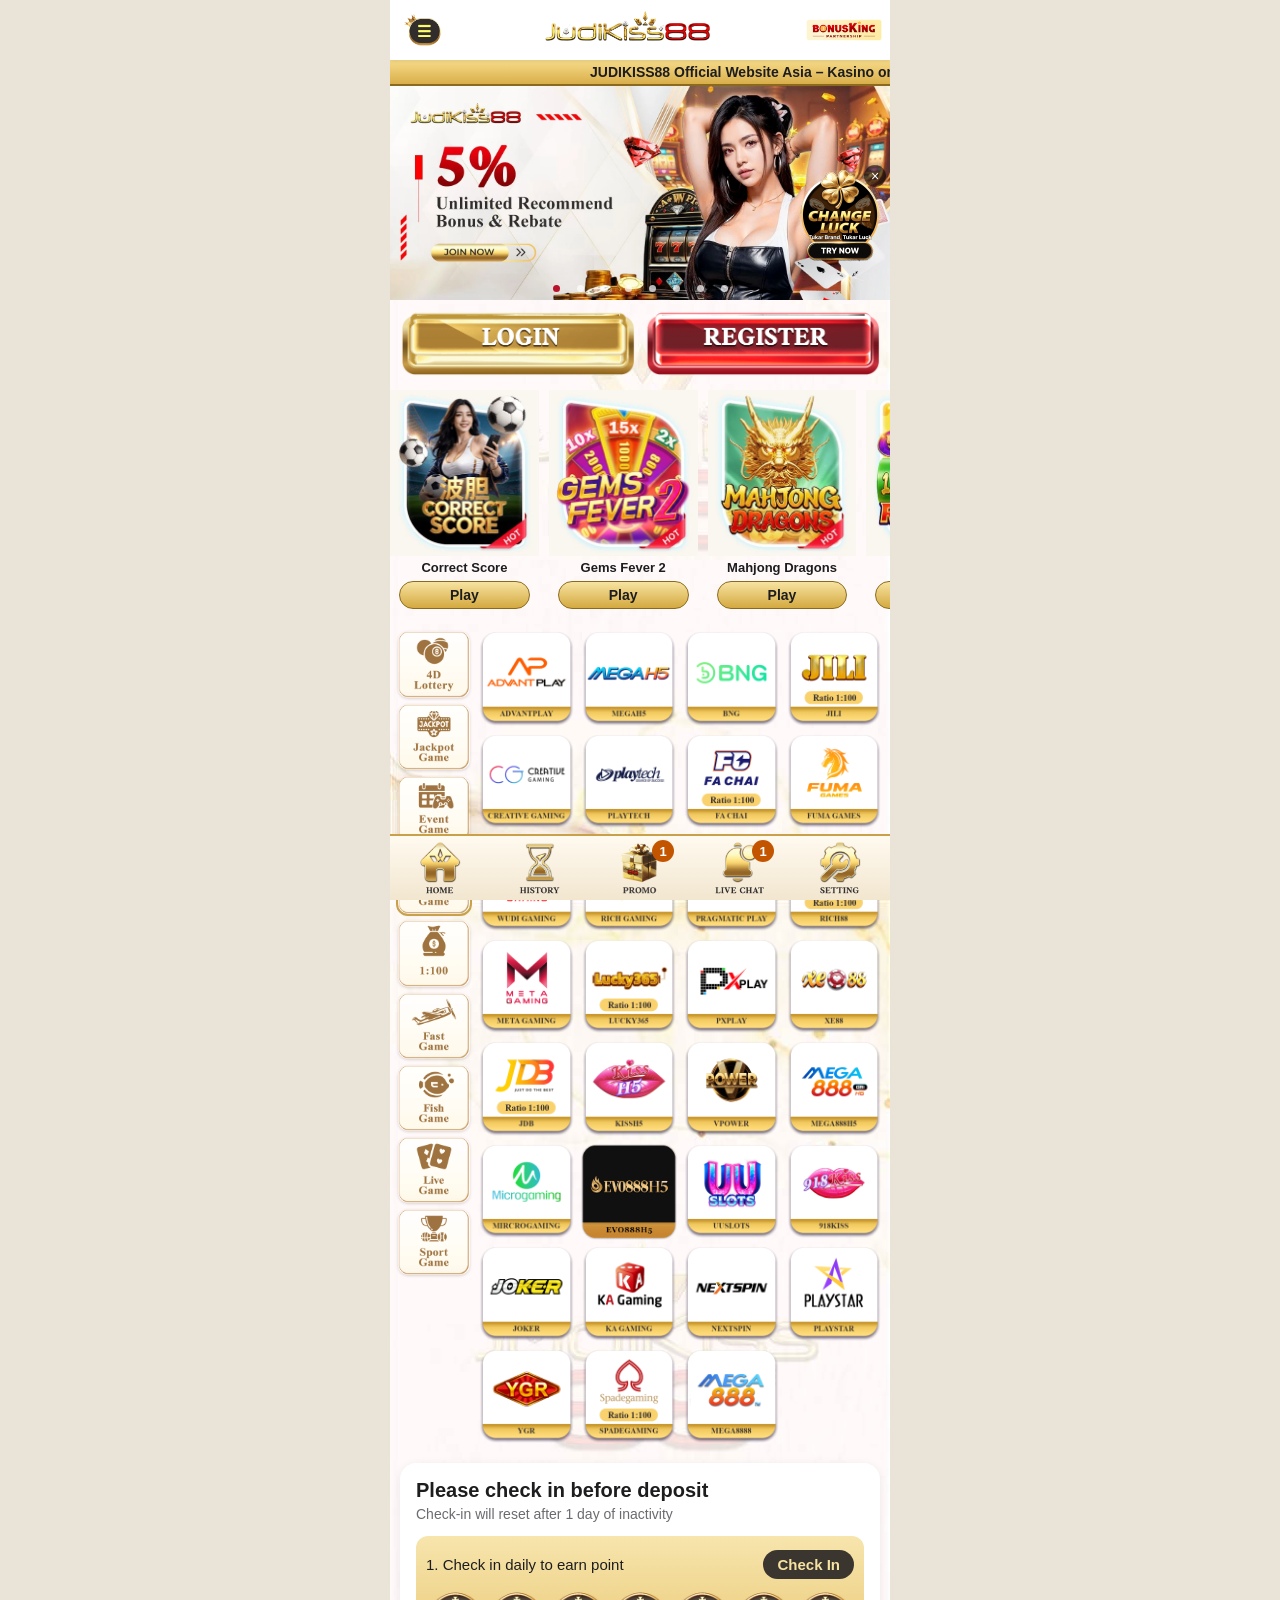
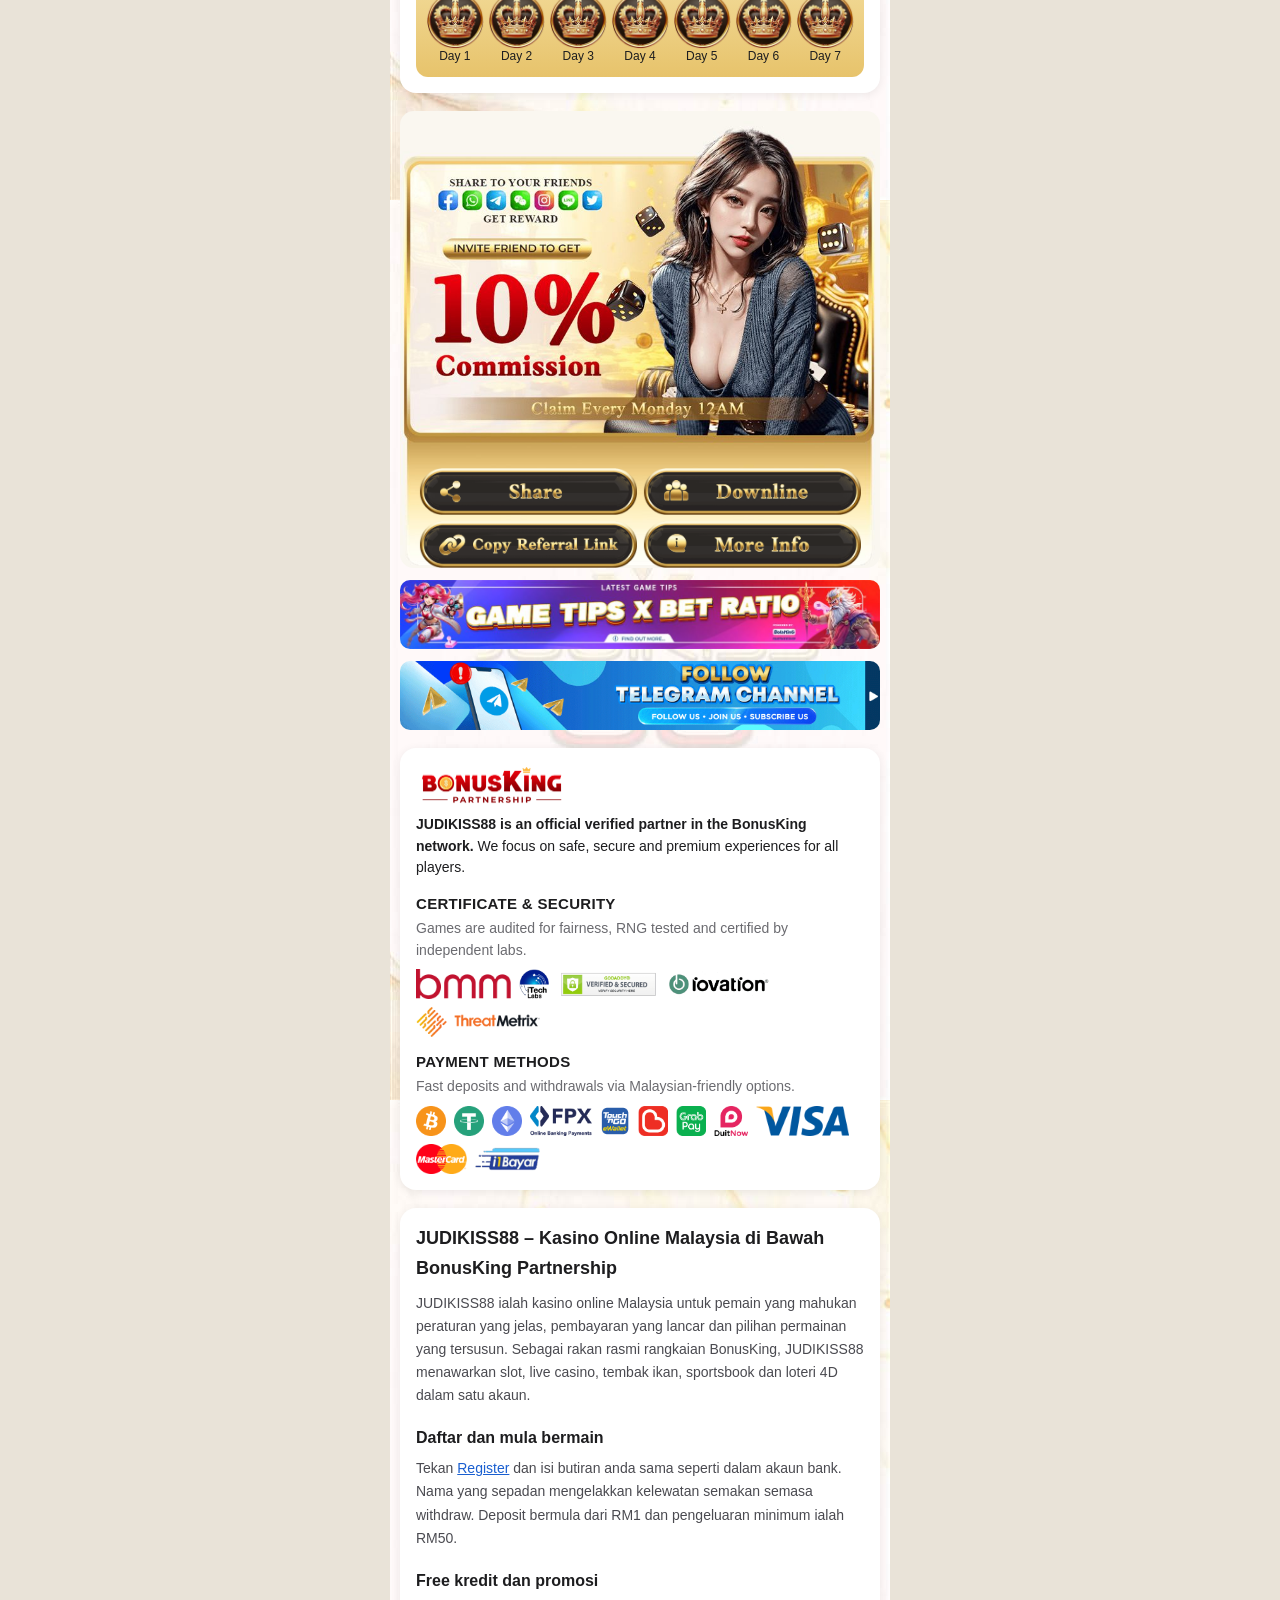
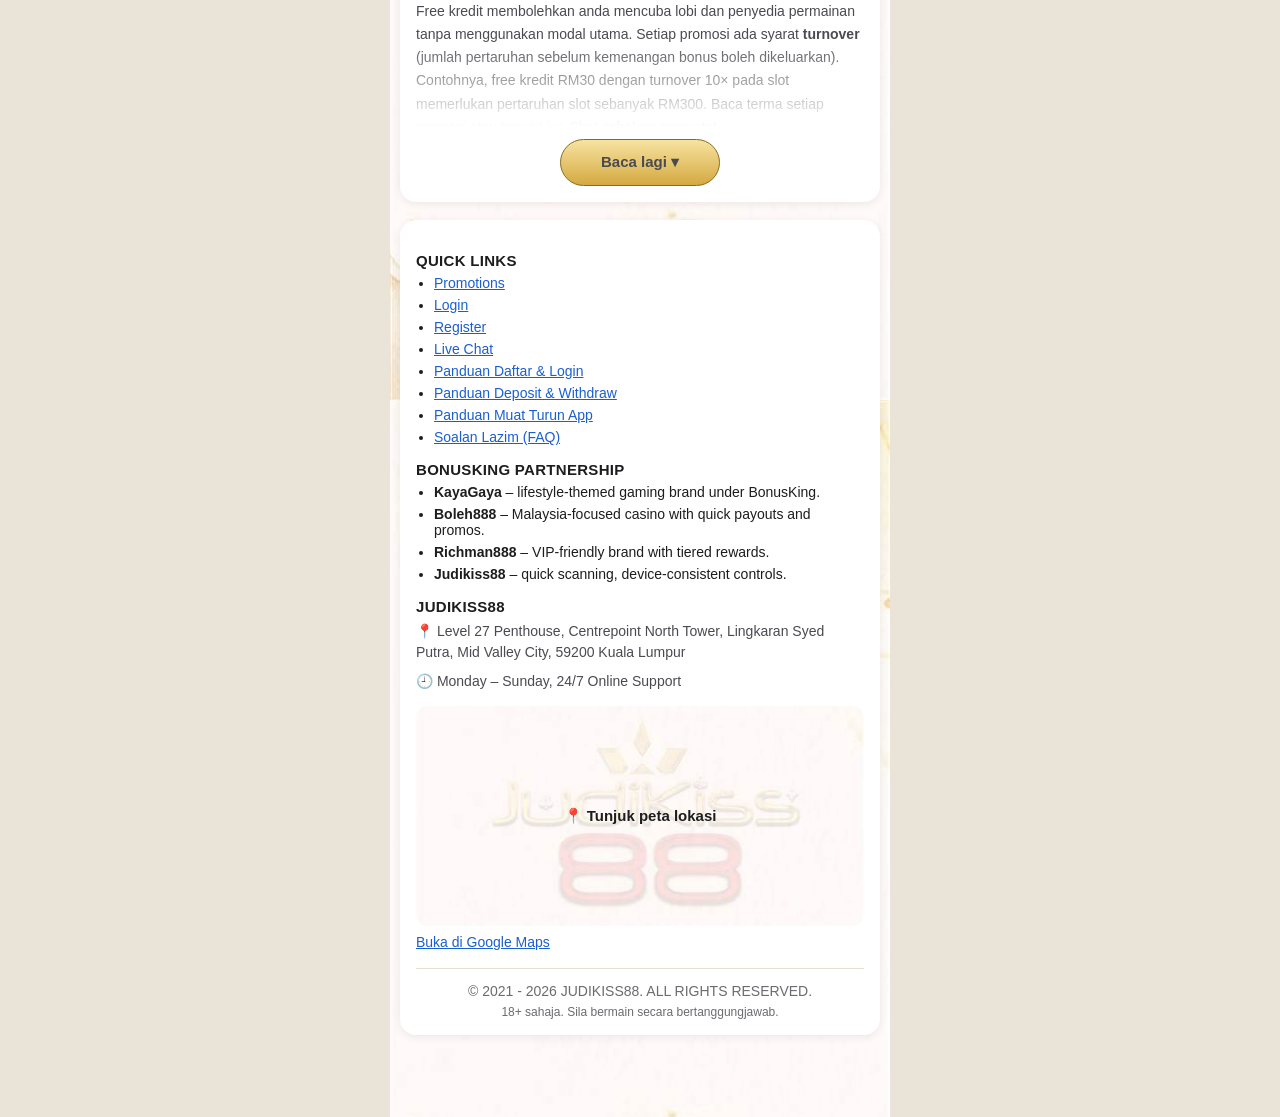
==== commit d2f645ef: "Load the Google Map on tap, shrink images, darken badges The embedded map added third-party scripts " ====
--- a/index.html
+++ b/index.html
@@ -171,7 +171,10 @@
         <li>📍 Level 27 Penthouse, Centrepoint North Tower, Lingkaran Syed Putra, Mid Valley City, 59200 Kuala Lumpur</li>
         <li>🕘 Monday – Sunday, 24/7 Online Support</li>
       </ul>
-      <iframe class="map" title="JUDIKISS88 location map" src="https://www.google.com/maps?q=Centrepoint+North+Tower,+Mid+Valley+City,+Kuala+Lumpur&amp;output=embed" loading="lazy" referrerpolicy="no-referrer-when-downgrade"></iframe>
+      <!-- The Google Map loads only when tapped: embedding it directly adds
+           third-party scripts and cookies that slow the page and lower its score. -->
+      <button type="button" class="map map-btn" id="mapBtn" data-src="https://www.google.com/maps?q=Centrepoint+North+Tower,+Mid+Valley+City,+Kuala+Lumpur&amp;output=embed">📍 Tunjuk peta lokasi</button>
+      <a class="map-link" href="https://www.google.com/maps/search/?api=1&amp;query=Centrepoint+North+Tower+Mid+Valley+City+Kuala+Lumpur" target="_blank" rel="noopener">Buka di Google Maps</a>
       <p class="copyright">© 2021 - 2026 JUDIKISS88. ALL RIGHTS RESERVED.</p>
       <p class="footer-note">18+ sahaja. Sila bermain secara bertanggungjawab.</p>
     </footer>
--- a/styles.css
+++ b/styles.css
@@ -162,6 +162,8 @@
 .info { display: grid; gap: 8px; color: #4a4a50; line-height: 1.5; }
 .info a { color: #1a5fd0; text-decoration: underline; }
 .map { display: block; width: 100%; height: 220px; margin-top: 14px; border: 0; border-radius: 12px; }
+.map-btn { display: grid; place-items: center; background: #f3ead8 url("assets/ui/body.jpg") center / cover; color: var(--text); font-size: 15px; font-weight: 700; cursor: pointer; }
+.map-link { display: inline-block; margin-top: 8px; color: #1a5fd0; text-decoration: underline; font-size: 14px; }
 .copyright { margin-top: 18px; padding-top: 14px; border-top: 1px solid var(--line); text-align: center; color: var(--muted); }
 .footer-note { margin-top: 6px; text-align: center; font-size: 12px; color: var(--muted); }
 
@@ -190,7 +192,7 @@
 .bottom-nav a { position: relative; display: grid; place-items: center; height: var(--nav-height); transition: transform .1s; }
 .bottom-nav img { height: calc(var(--nav-height) - 6px); width: auto; }
 .bottom-nav a:active { transform: scale(.95); }
-.badge { position: absolute; top: 4px; right: 16%; min-width: 22px; height: 22px; border-radius: 50%; background: #f08a1c; color: #fff; font-size: 13px; display: grid; place-items: center; }
+.badge { position: absolute; top: 4px; right: 16%; min-width: 22px; height: 22px; border-radius: 50%; background: #c45500; color: #fff; font-size: 13px; display: grid; place-items: center; }
 
 /* ---------- Toast ---------- */
 .toast { position: fixed; left: 50%; bottom: calc(var(--nav-height) + 24px); transform: translateX(-50%); z-index: 50; background: rgba(0, 0, 0, .85); color: #fff; padding: 10px 18px; border-radius: 20px; font-size: 14px; opacity: 0; pointer-events: none; transition: opacity .2s; }
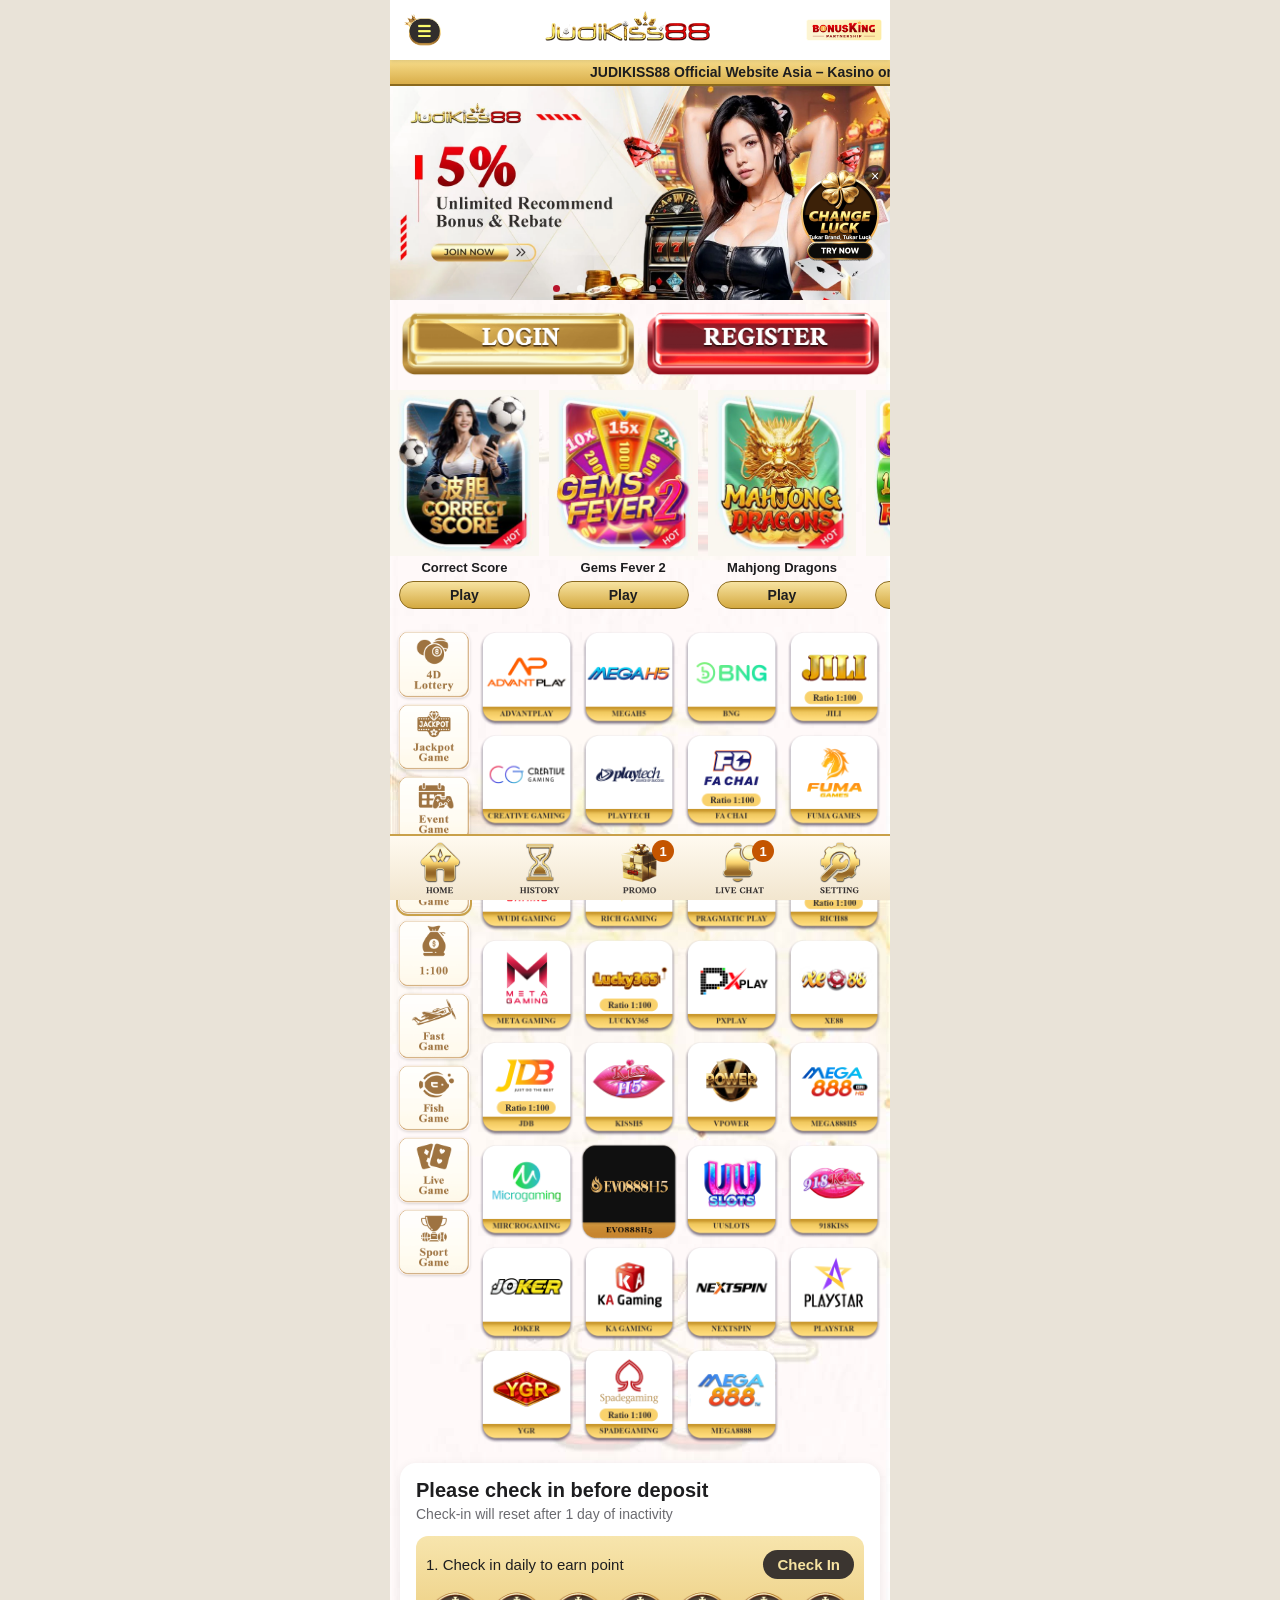
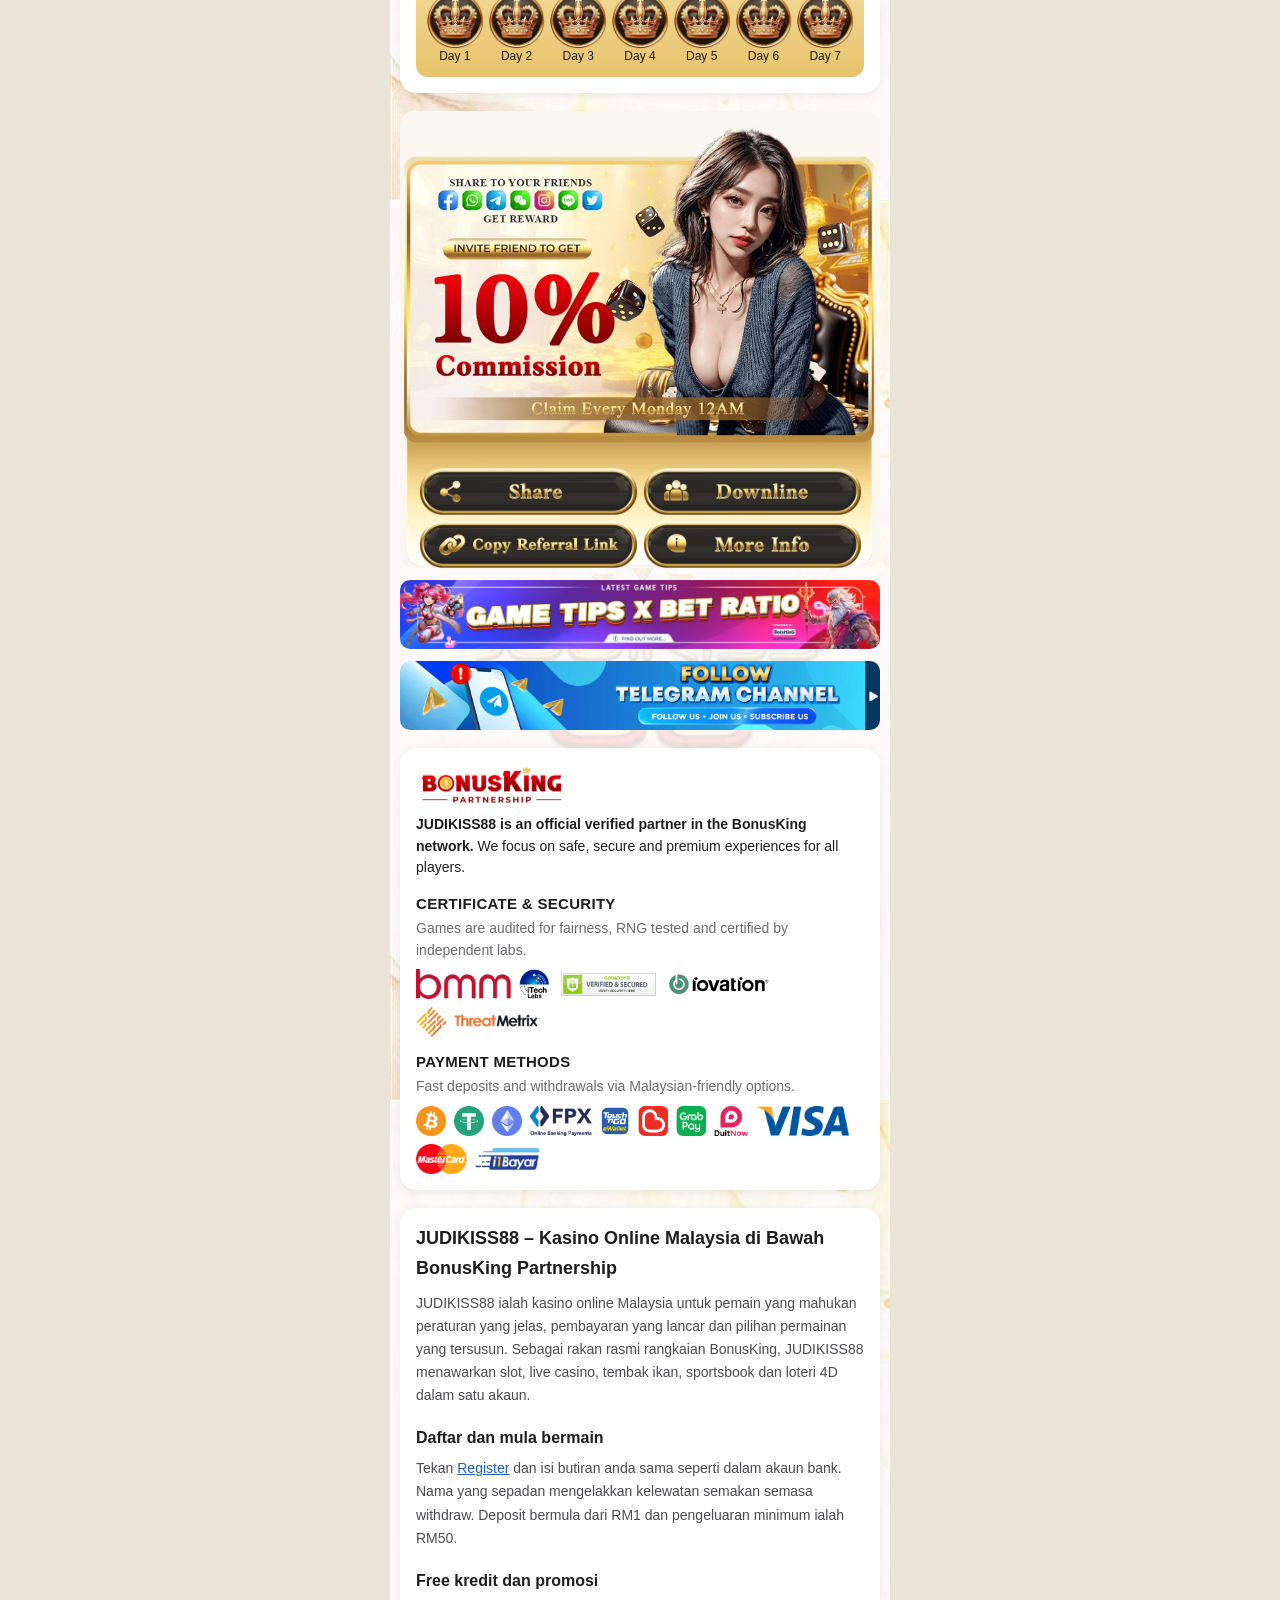
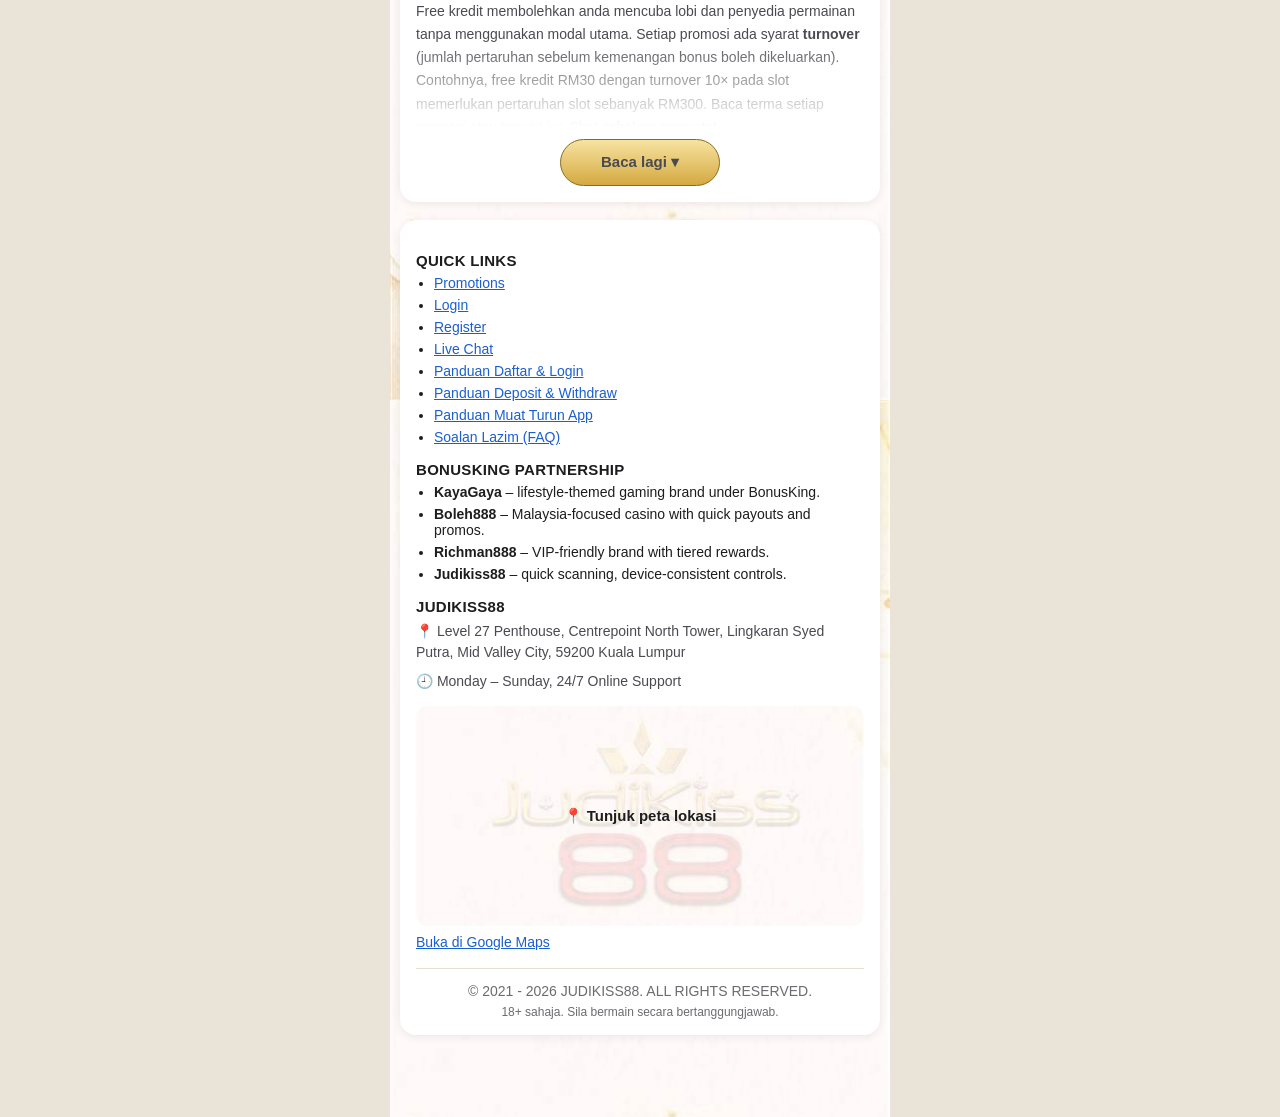
==== commit 05b3c227: "Write game lists and icons into the HTML to stop layout shift The hot games, categories, providers, " ====
--- a/index.html
+++ b/index.html
@@ -44,12 +44,51 @@
 
     <section class="block">
       <h2 class="sr-only">Game Popular</h2>
-      <div class="hscroll" id="hotGames"></div>
+      <div class="hscroll" id="hotGames"><a class="hot" href="https://ppg668.cam/register.php?r=BMMTH">
+      <img src="assets/hot/hot-1.jpg" alt="Correct Score" width="300" height="335" loading="lazy">
+      <span class="hot-name">Correct Score</span>
+      <span class="play">Play</span>
+    </a>
+    <a class="hot" href="https://ppg668.cam/register.php?r=BMMTH">
+      <img src="assets/hot/hot-2.jpg" alt="Gems Fever 2" width="300" height="335" loading="lazy">
+      <span class="hot-name">Gems Fever 2</span>
+      <span class="play">Play</span>
+    </a>
+    <a class="hot" href="https://ppg668.cam/register.php?r=BMMTH">
+      <img src="assets/hot/hot-3.jpg" alt="Mahjong Dragons" width="300" height="335" loading="lazy">
+      <span class="hot-name">Mahjong Dragons</span>
+      <span class="play">Play</span>
+    </a>
+    <a class="hot" href="https://ppg668.cam/register.php?r=BMMTH">
+      <img src="assets/hot/hot-4.jpg" alt="Rich Coming" width="300" height="335" loading="lazy">
+      <span class="hot-name">Rich Coming</span>
+      <span class="play">Play</span>
+    </a>
+    <a class="hot" href="https://ppg668.cam/register.php?r=BMMTH">
+      <img src="assets/hot/hot-5.jpg" alt="DJ Boom Boom" width="300" height="335" loading="lazy">
+      <span class="hot-name">DJ Boom Boom</span>
+      <span class="play">Play</span>
+    </a>
+    <a class="hot" href="https://ppg668.cam/register.php?r=BMMTH">
+      <img src="assets/hot/hot-6.jpg" alt="Dragon Chi's Quest" width="300" height="335" loading="lazy">
+      <span class="hot-name">Dragon Chi's Quest</span>
+      <span class="play">Play</span>
+    </a>
+    <a class="hot" href="https://ppg668.cam/register.php?r=BMMTH">
+      <img src="assets/hot/hot-7.jpg" alt="Maya Elemental Totem" width="300" height="335" loading="lazy">
+      <span class="hot-name">Maya Elemental Totem</span>
+      <span class="play">Play</span>
+    </a>
+    <a class="hot" href="https://ppg668.cam/register.php?r=BMMTH">
+      <img src="assets/hot/hot-8.jpg" alt="Aztec 2 Bonus Hunt" width="300" height="335" loading="lazy">
+      <span class="hot-name">Aztec 2 Bonus Hunt</span>
+      <span class="play">Play</span>
+    </a></div>
     </section>
 
     <section class="providers" aria-label="Penyedia permainan">
-      <div class="cat-list" id="categories"></div>
-      <div class="prov-grid" id="providers"></div>
+      <div class="cat-list" id="categories"><a class="cat" href="https://ppg668.cam/register.php?r=BMMTH"><img src="assets/cat/cat-1.png" alt="4D Lottery" width="160" height="147" loading="lazy"></a><a class="cat" href="https://ppg668.cam/register.php?r=BMMTH"><img src="assets/cat/cat-2.png" alt="Jackpot Game" width="160" height="147" loading="lazy"></a><a class="cat" href="https://ppg668.cam/register.php?r=BMMTH"><img src="assets/cat/cat-3.png" alt="Event Game" width="160" height="147" loading="lazy"></a><a class="cat on" href="https://ppg668.cam/register.php?r=BMMTH"><img src="assets/cat/cat-4.png" alt="Slot Game" width="160" height="147" loading="lazy"></a><a class="cat" href="https://ppg668.cam/register.php?r=BMMTH"><img src="assets/cat/cat-5.png" alt="1:100" width="160" height="147" loading="lazy"></a><a class="cat" href="https://ppg668.cam/register.php?r=BMMTH"><img src="assets/cat/cat-6.png" alt="Fast Game" width="160" height="147" loading="lazy"></a><a class="cat" href="https://ppg668.cam/register.php?r=BMMTH"><img src="assets/cat/cat-7.png" alt="Fish Game" width="160" height="147" loading="lazy"></a><a class="cat" href="https://ppg668.cam/register.php?r=BMMTH"><img src="assets/cat/cat-8.png" alt="Live Game" width="160" height="147" loading="lazy"></a><a class="cat" href="https://ppg668.cam/register.php?r=BMMTH"><img src="assets/cat/cat-9.png" alt="Sport Game" width="160" height="147" loading="lazy"></a></div>
+      <div class="prov-grid" id="providers"><a class="prov" href="https://ppg668.cam/register.php?r=BMMTH"><img src="assets/slots/advp.png" alt="AdvantPlay" width="200" height="200" loading="lazy"></a><a class="prov" href="https://ppg668.cam/register.php?r=BMMTH"><img src="assets/slots/mg888h5.png" alt="Mega H5" width="200" height="200" loading="lazy"></a><a class="prov" href="https://ppg668.cam/register.php?r=BMMTH"><img src="assets/slots/bng.png" alt="BNG" width="200" height="200" loading="lazy"></a><a class="prov" href="https://ppg668.cam/register.php?r=BMMTH"><img src="assets/slots/jili.png" alt="JILI" width="200" height="200" loading="lazy"></a><a class="prov" href="https://ppg668.cam/register.php?r=BMMTH"><img src="assets/slots/cg.png" alt="Creative Gaming" width="200" height="200" loading="lazy"></a><a class="prov" href="https://ppg668.cam/register.php?r=BMMTH"><img src="assets/slots/pt3-1.png" alt="Playtech" width="200" height="200" loading="lazy"></a><a class="prov" href="https://ppg668.cam/register.php?r=BMMTH"><img src="assets/slots/fc.png" alt="Fa Chai" width="200" height="200" loading="lazy"></a><a class="prov" href="https://ppg668.cam/register.php?r=BMMTH"><img src="assets/slots/fuma.png" alt="Fuma Games" width="200" height="200" loading="lazy"></a><a class="prov" href="https://ppg668.cam/register.php?r=BMMTH"><img src="assets/slots/wudi.png" alt="Wudi Gaming" width="200" height="200" loading="lazy"></a><a class="prov" href="https://ppg668.cam/register.php?r=BMMTH"><img src="assets/slots/rg.png" alt="Rich Gaming" width="200" height="200" loading="lazy"></a><a class="prov" href="https://ppg668.cam/register.php?r=BMMTH"><img src="assets/slots/pp-1.png" alt="Pragmatic Play" width="200" height="200" loading="lazy"></a><a class="prov" href="https://ppg668.cam/register.php?r=BMMTH"><img src="assets/slots/rich88.png" alt="Rich88" width="200" height="200" loading="lazy"></a><a class="prov" href="https://ppg668.cam/register.php?r=BMMTH"><img src="assets/slots/meta.png" alt="Meta Gaming" width="200" height="200" loading="lazy"></a><a class="prov" href="https://ppg668.cam/register.php?r=BMMTH"><img src="assets/slots/lucky365.png" alt="Lucky365" width="200" height="200" loading="lazy"></a><a class="prov" href="https://ppg668.cam/register.php?r=BMMTH"><img src="assets/slots/pxplay.png" alt="PXPlay" width="200" height="200" loading="lazy"></a><a class="prov" href="https://ppg668.cam/register.php?r=BMMTH"><img src="assets/slots/xe88.png" alt="XE88" width="200" height="200" loading="lazy"></a><a class="prov" href="https://ppg668.cam/register.php?r=BMMTH"><img src="assets/slots/jdb-1.png" alt="JDB" width="200" height="200" loading="lazy"></a><a class="prov" href="https://ppg668.cam/register.php?r=BMMTH"><img src="assets/slots/kissh5.png" alt="Kiss H5" width="200" height="200" loading="lazy"></a><a class="prov" href="https://ppg668.cam/register.php?r=BMMTH"><img src="assets/slots/vp.png" alt="VPower" width="200" height="200" loading="lazy"></a><a class="prov" href="https://ppg668.cam/register.php?r=BMMTH"><img src="assets/slots/m2h5.png" alt="Mega888 H5" width="200" height="200" loading="lazy"></a><a class="prov" href="https://ppg668.cam/register.php?r=BMMTH"><img src="assets/slots/mg.png" alt="Microgaming" width="200" height="200" loading="lazy"></a><a class="prov" href="https://ppg668.cam/register.php?r=BMMTH"><img src="assets/slots/evo888h5.png" alt="EVO888 H5" width="200" height="200" loading="lazy"></a><a class="prov" href="https://ppg668.cam/register.php?r=BMMTH"><img src="assets/slots/uus.png" alt="UU Slots" width="200" height="200" loading="lazy"></a><a class="prov" href="https://ppg668.cam/register.php?r=BMMTH"><img src="assets/slots/kiss918.png" alt="918Kiss" width="200" height="200" loading="lazy"></a><a class="prov" href="https://ppg668.cam/register.php?r=BMMTH"><img src="assets/slots/joker.png" alt="Joker" width="200" height="200" loading="lazy"></a><a class="prov" href="https://ppg668.cam/register.php?r=BMMTH"><img src="assets/slots/ka.png" alt="KA Gaming" width="200" height="200" loading="lazy"></a><a class="prov" href="https://ppg668.cam/register.php?r=BMMTH"><img src="assets/slots/ns.png" alt="NextSpin" width="200" height="200" loading="lazy"></a><a class="prov" href="https://ppg668.cam/register.php?r=BMMTH"><img src="assets/slots/playstar.png" alt="PlayStar" width="200" height="200" loading="lazy"></a><a class="prov" href="https://ppg668.cam/register.php?r=BMMTH"><img src="assets/slots/ygr.png" alt="YGR" width="200" height="200" loading="lazy"></a><a class="prov" href="https://ppg668.cam/register.php?r=BMMTH"><img src="assets/slots/spade.png" alt="Spadegaming" width="200" height="200" loading="lazy"></a><a class="prov" href="https://ppg668.cam/register.php?r=BMMTH"><img src="assets/slots/mega-1.png" alt="Mega888" width="200" height="200" loading="lazy"></a></div>
     </section>
 
     <section class="checkin card">
@@ -57,7 +96,7 @@
       <p class="muted">Check-in will reset after 1 day of inactivity</p>
       <div class="checkin-box">
         <div class="checkin-head"><span>1. Check in daily to earn point</span><a class="checkin-btn" data-link="checkIn">Check In</a></div>
-        <div class="crowns" id="crowns"></div>
+        <div class="crowns" id="crowns"><div class="crown"><img src="assets/ui/crown.png" alt="" width="120" height="120" loading="lazy"><span>Day 1</span></div><div class="crown"><img src="assets/ui/crown.png" alt="" width="120" height="120" loading="lazy"><span>Day 2</span></div><div class="crown"><img src="assets/ui/crown.png" alt="" width="120" height="120" loading="lazy"><span>Day 3</span></div><div class="crown"><img src="assets/ui/crown.png" alt="" width="120" height="120" loading="lazy"><span>Day 4</span></div><div class="crown"><img src="assets/ui/crown.png" alt="" width="120" height="120" loading="lazy"><span>Day 5</span></div><div class="crown"><img src="assets/ui/crown.png" alt="" width="120" height="120" loading="lazy"><span>Day 6</span></div><div class="crown"><img src="assets/ui/crown.png" alt="" width="120" height="120" loading="lazy"><span>Day 7</span></div></div>
       </div>
     </section>
 
@@ -79,10 +118,10 @@
       <p><b>JUDIKISS88 is an official verified partner in the BonusKing network.</b> We focus on safe, secure and premium experiences for all players.</p>
       <h3>CERTIFICATE &amp; SECURITY</h3>
       <p class="muted">Games are audited for fairness, RNG tested and certified by independent labs.</p>
-      <div class="icons" id="certifications"></div>
+      <div class="icons" id="certifications"><img src="assets/cert/cert1.png" alt="BMM Testlabs" width="95" height="30" loading="lazy"><img src="assets/cert/cert2.png" alt="iTech Labs" width="30" height="30" loading="lazy"><img src="assets/cert/cert3.png" alt="GoDaddy verified and secured" width="102" height="30" loading="lazy"><img src="assets/cert/cert4.png" alt="iovation" width="104" height="30" loading="lazy"><img src="assets/cert/cert5.png" alt="ThreatMetrix" width="124" height="30" loading="lazy"></div>
       <h3>PAYMENT METHODS</h3>
       <p class="muted">Fast deposits and withdrawals via Malaysian-friendly options.</p>
-      <div class="icons" id="payments"></div>
+      <div class="icons" id="payments"><img src="assets/pay/bitcoin.png" alt="Bitcoin" width="30" height="30" loading="lazy"><img src="assets/pay/trx.png" alt="TRX" width="30" height="30" loading="lazy"><img src="assets/pay/ethereum.png" alt="Ethereum" width="30" height="30" loading="lazy"><img src="assets/pay/fpx.png" alt="FPX" width="62" height="30" loading="lazy"><img src="assets/pay/tng.png" alt="Touch 'n Go eWallet" width="30" height="30" loading="lazy"><img src="assets/pay/boost.png" alt="Boost" width="30" height="30" loading="lazy"><img src="assets/pay/grab.png" alt="GrabPay" width="30" height="30" loading="lazy"><img src="assets/pay/duitnow.png" alt="DuitNow" width="34" height="30" loading="lazy"><img src="assets/pay/visa.png" alt="Visa" width="93" height="30" loading="lazy"><img src="assets/pay/mastercard.png" alt="Mastercard" width="51" height="30" loading="lazy"><img src="assets/pay/ibayar.png" alt="iBayar" width="65" height="30" loading="lazy"></div>
     </section>
 
     <!-- Search-engine content, folded behind "Baca lagi" by collapse.js. -->
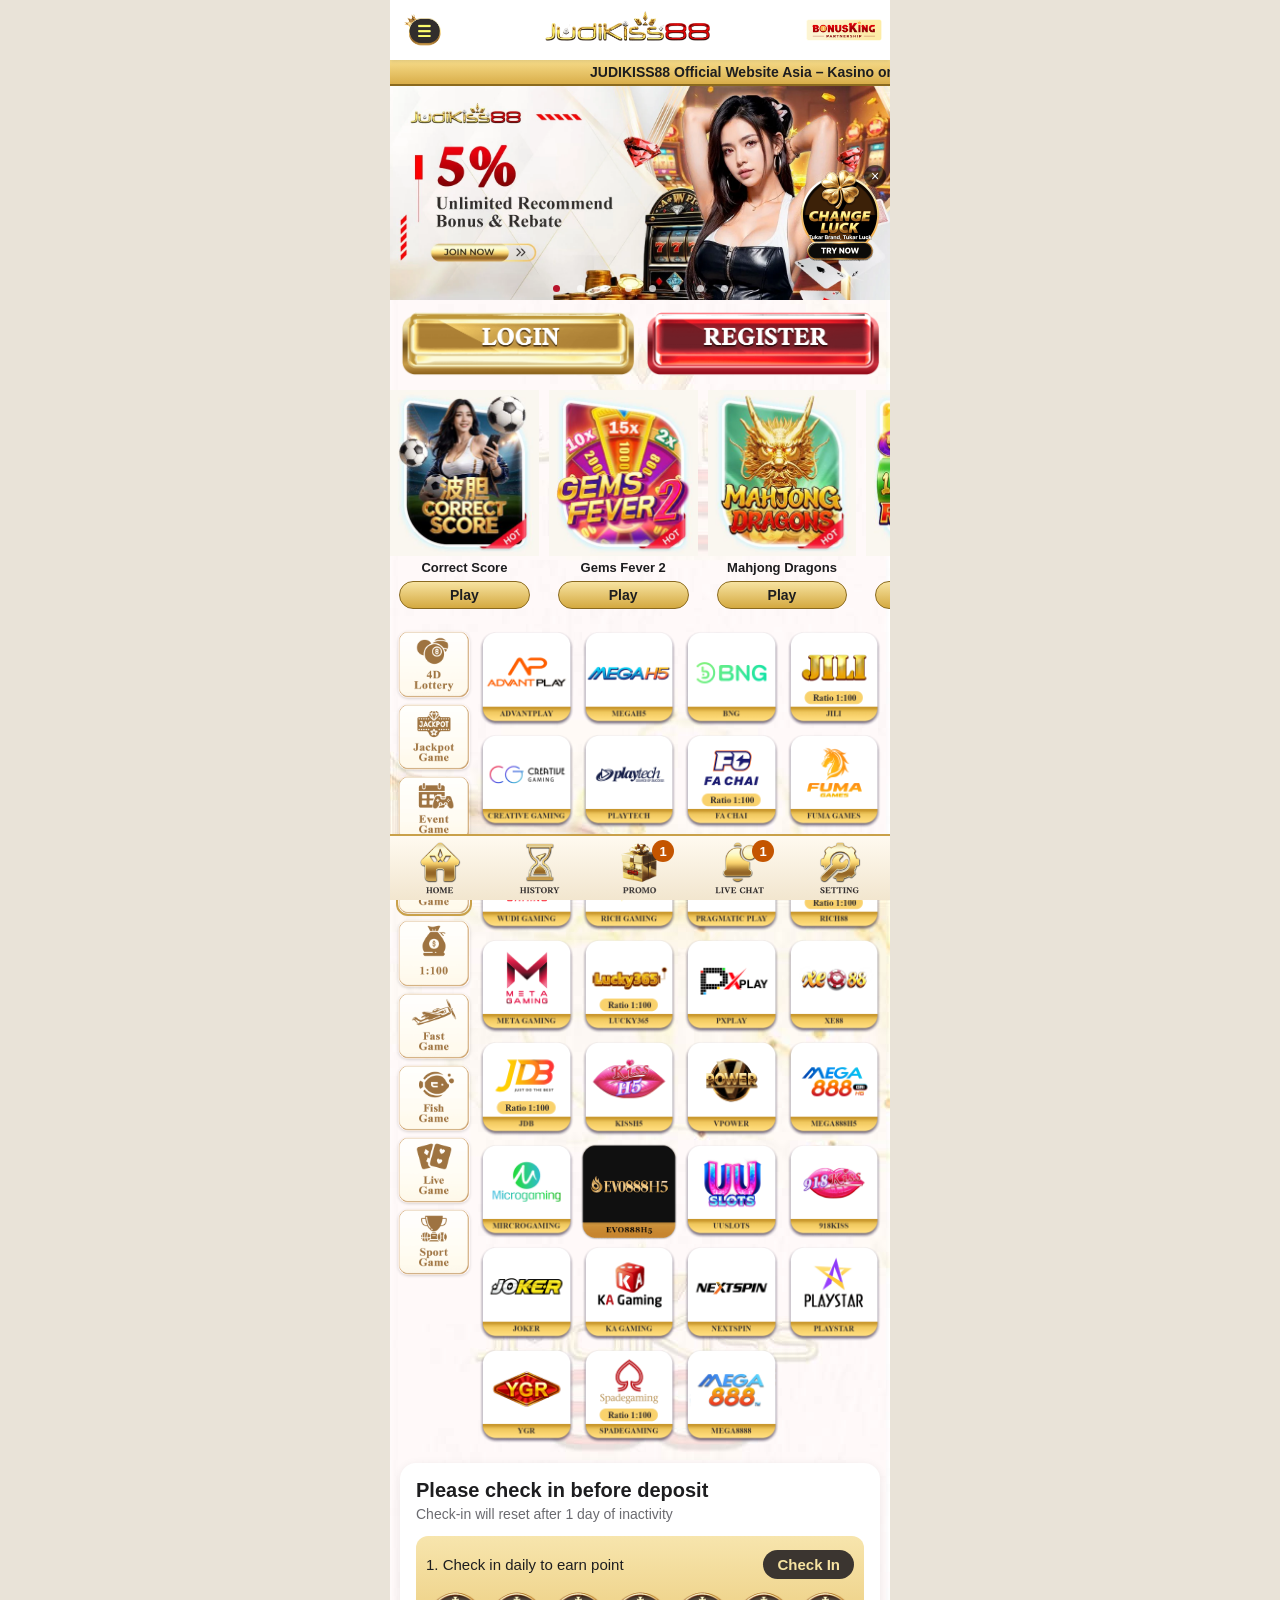
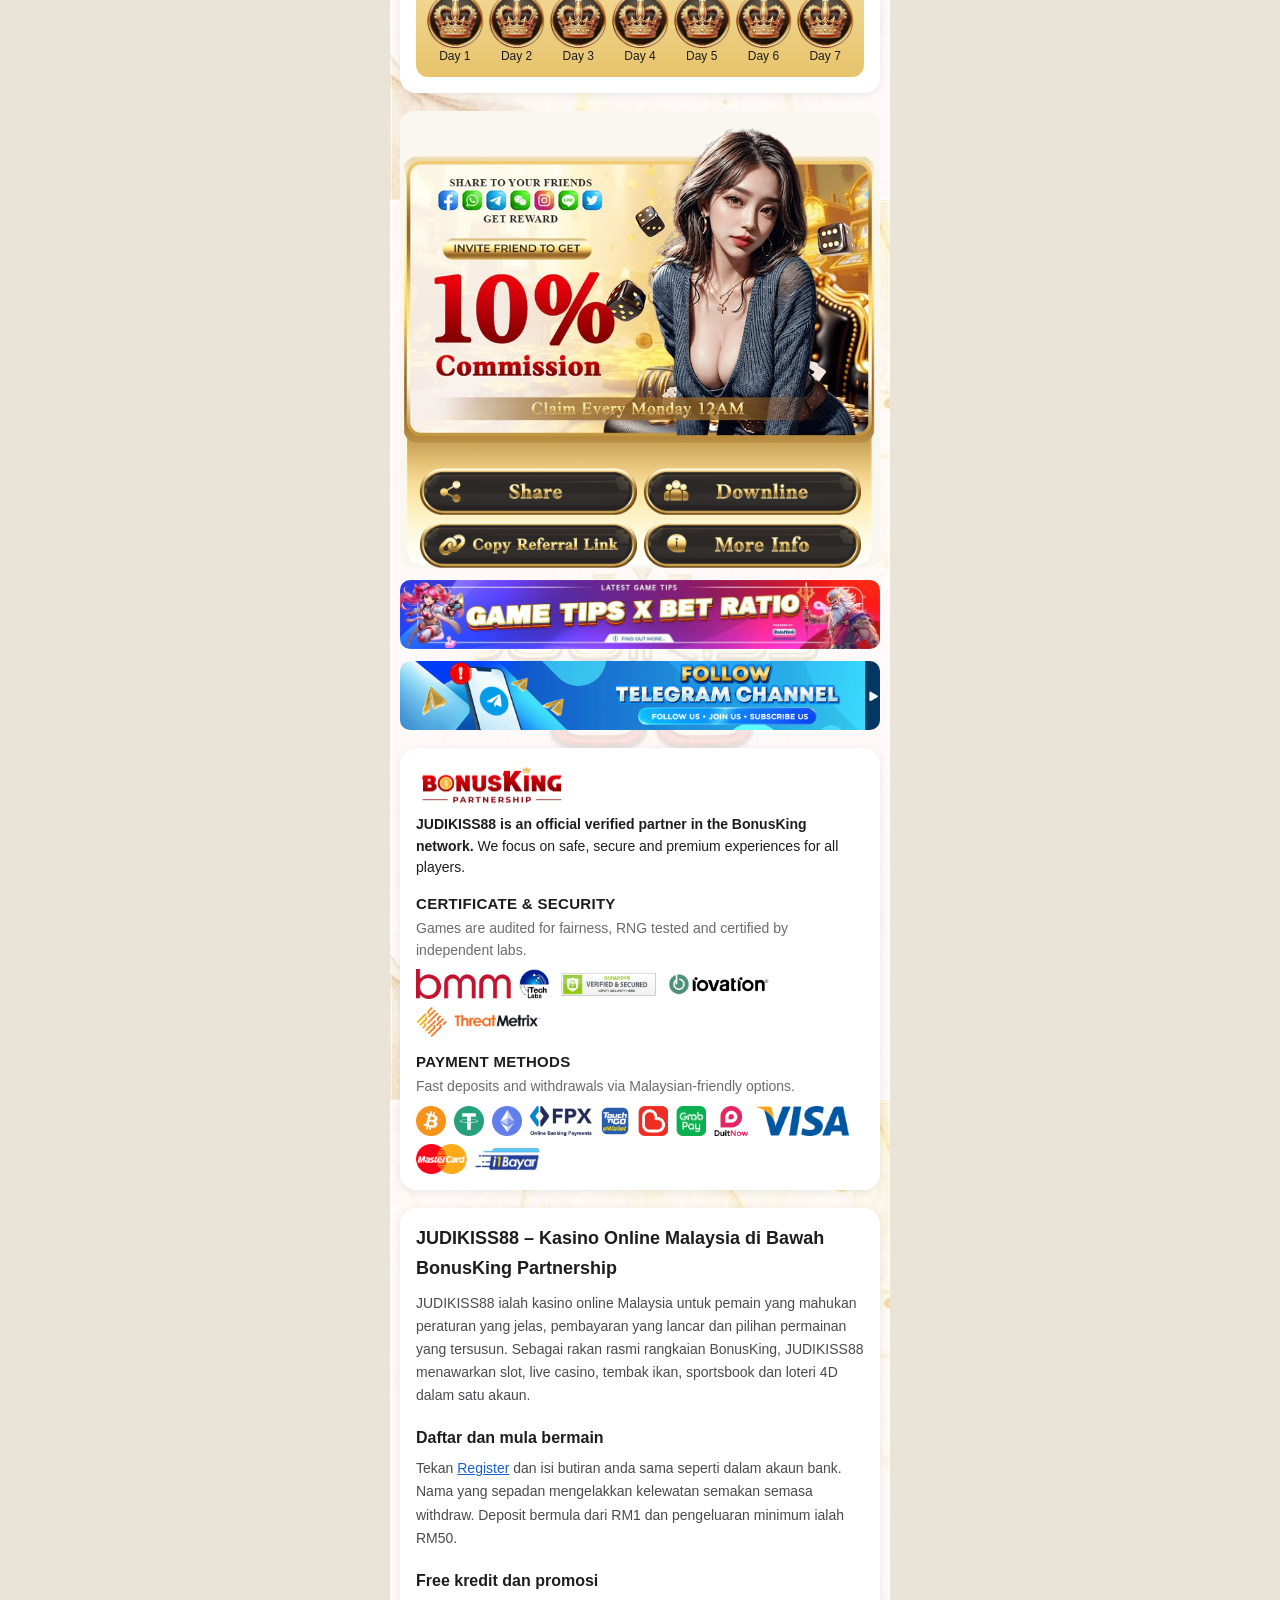
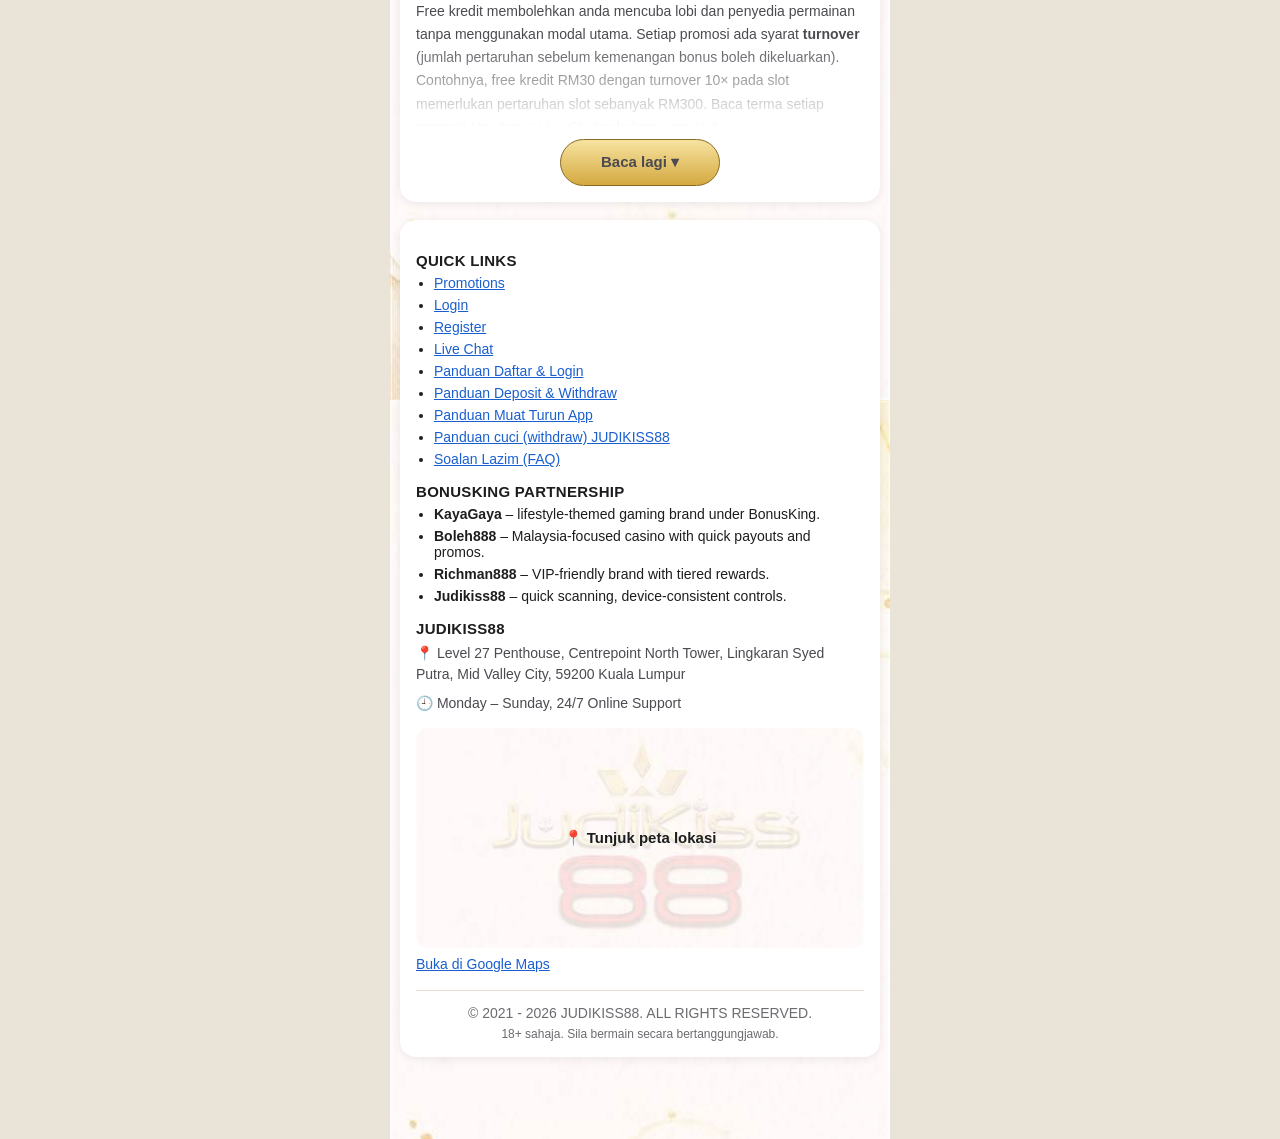
==== commit 901afeec: "Add Malay cuci (withdraw) guide Co-Authored-By: Claude Opus 5.5 <noreply@anthropic.com>" ====
--- a/index.html
+++ b/index.html
@@ -138,6 +138,9 @@
         <h2>Slot online, live casino dan tembak ikan</h2>
         <p>Main slot daripada Pragmatic Play, JILI, Mega888 H5, Kiss H5, Playtech, Fa Chai, Joker dan banyak lagi, termasuk kategori slot 1:100. Untuk live casino, pilih baccarat atau roulette dengan taruhan tetap. Untuk tembak ikan, tetapkan bajet kecil bagi setiap pusingan.</p>
 
+        <h2>Cuci (withdraw) dari RM50</h2>
+        <p>Cuci ialah istilah tempatan untuk withdraw: cuci RM50 sama dengan withdraw RM50. Minimum cuci di JUDIKISS88 ialah RM50. Lihat <a href="cuci">panduan cara cuci JUDIKISS88</a> untuk langkah demi langkah.</p>
+
         <h2>Deposit dengan FPX, Touch n Go, Boost dan GrabPay</h2>
         <p>JUDIKISS88 menerima FPX, Touch 'n Go eWallet, Boost, GrabPay, DuitNow, kad Visa dan Mastercard, iBayar, serta mata wang kripto Bitcoin, TRX dan Ethereum. Gunakan kaedah yang sama untuk deposit dan withdraw supaya semakan lebih pantas.</p>
 
@@ -164,6 +167,7 @@
           <li><a href="register">Panduan daftar dan login JUDIKISS88</a></li>
           <li><a href="deposit">Panduan deposit dan withdraw JUDIKISS88</a></li>
           <li><a href="app-download">Panduan muat turun app JUDIKISS88 (APK &amp; iOS)</a></li>
+          <li><a href="cuci">Panduan cuci (withdraw) JUDIKISS88</a></li>
           <li><a href="faq">Soalan lazim JUDIKISS88</a></li>
         </ul>
 
@@ -193,6 +197,7 @@
         <li><a href="register">Panduan Daftar &amp; Login</a></li>
         <li><a href="deposit">Panduan Deposit &amp; Withdraw</a></li>
         <li><a href="app-download">Panduan Muat Turun App</a></li>
+        <li><a href="cuci">Panduan cuci (withdraw) JUDIKISS88</a></li>
         <li><a href="faq">Soalan Lazim (FAQ)</a></li>
       </ul>
 
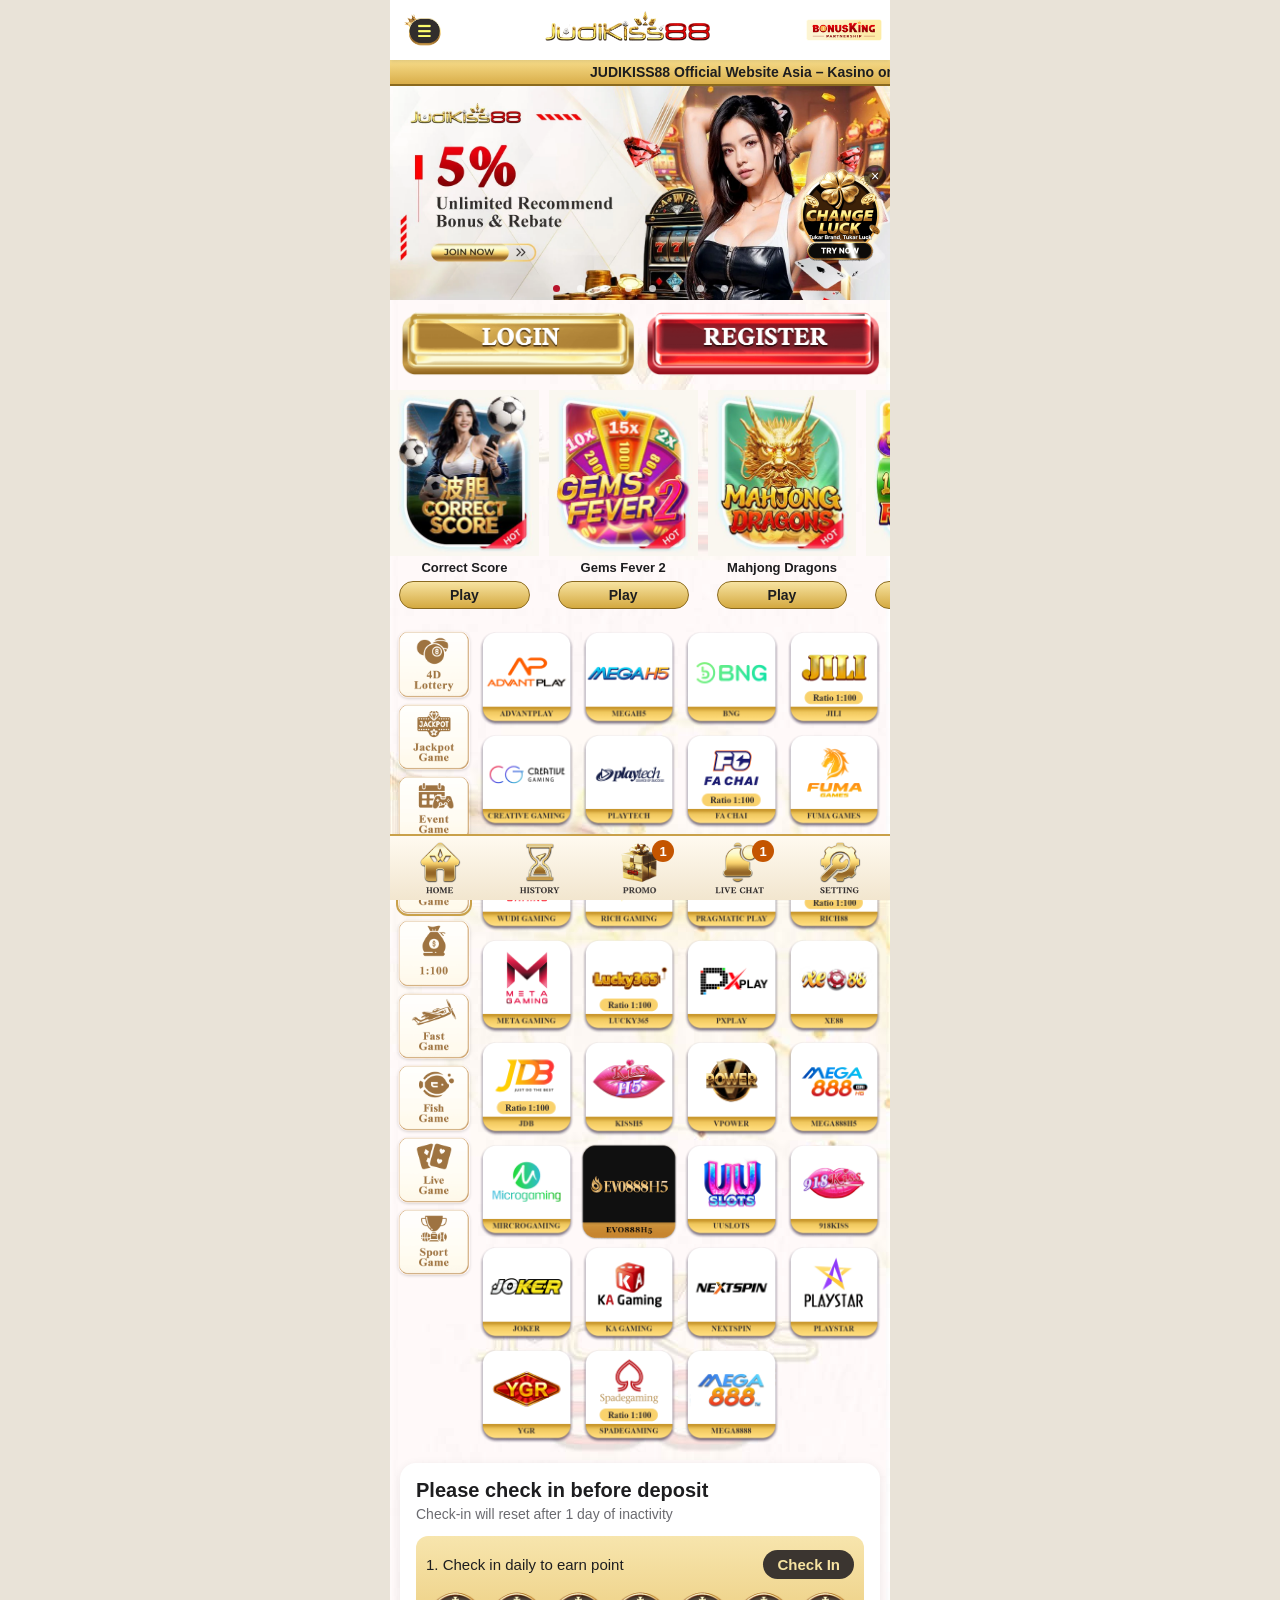
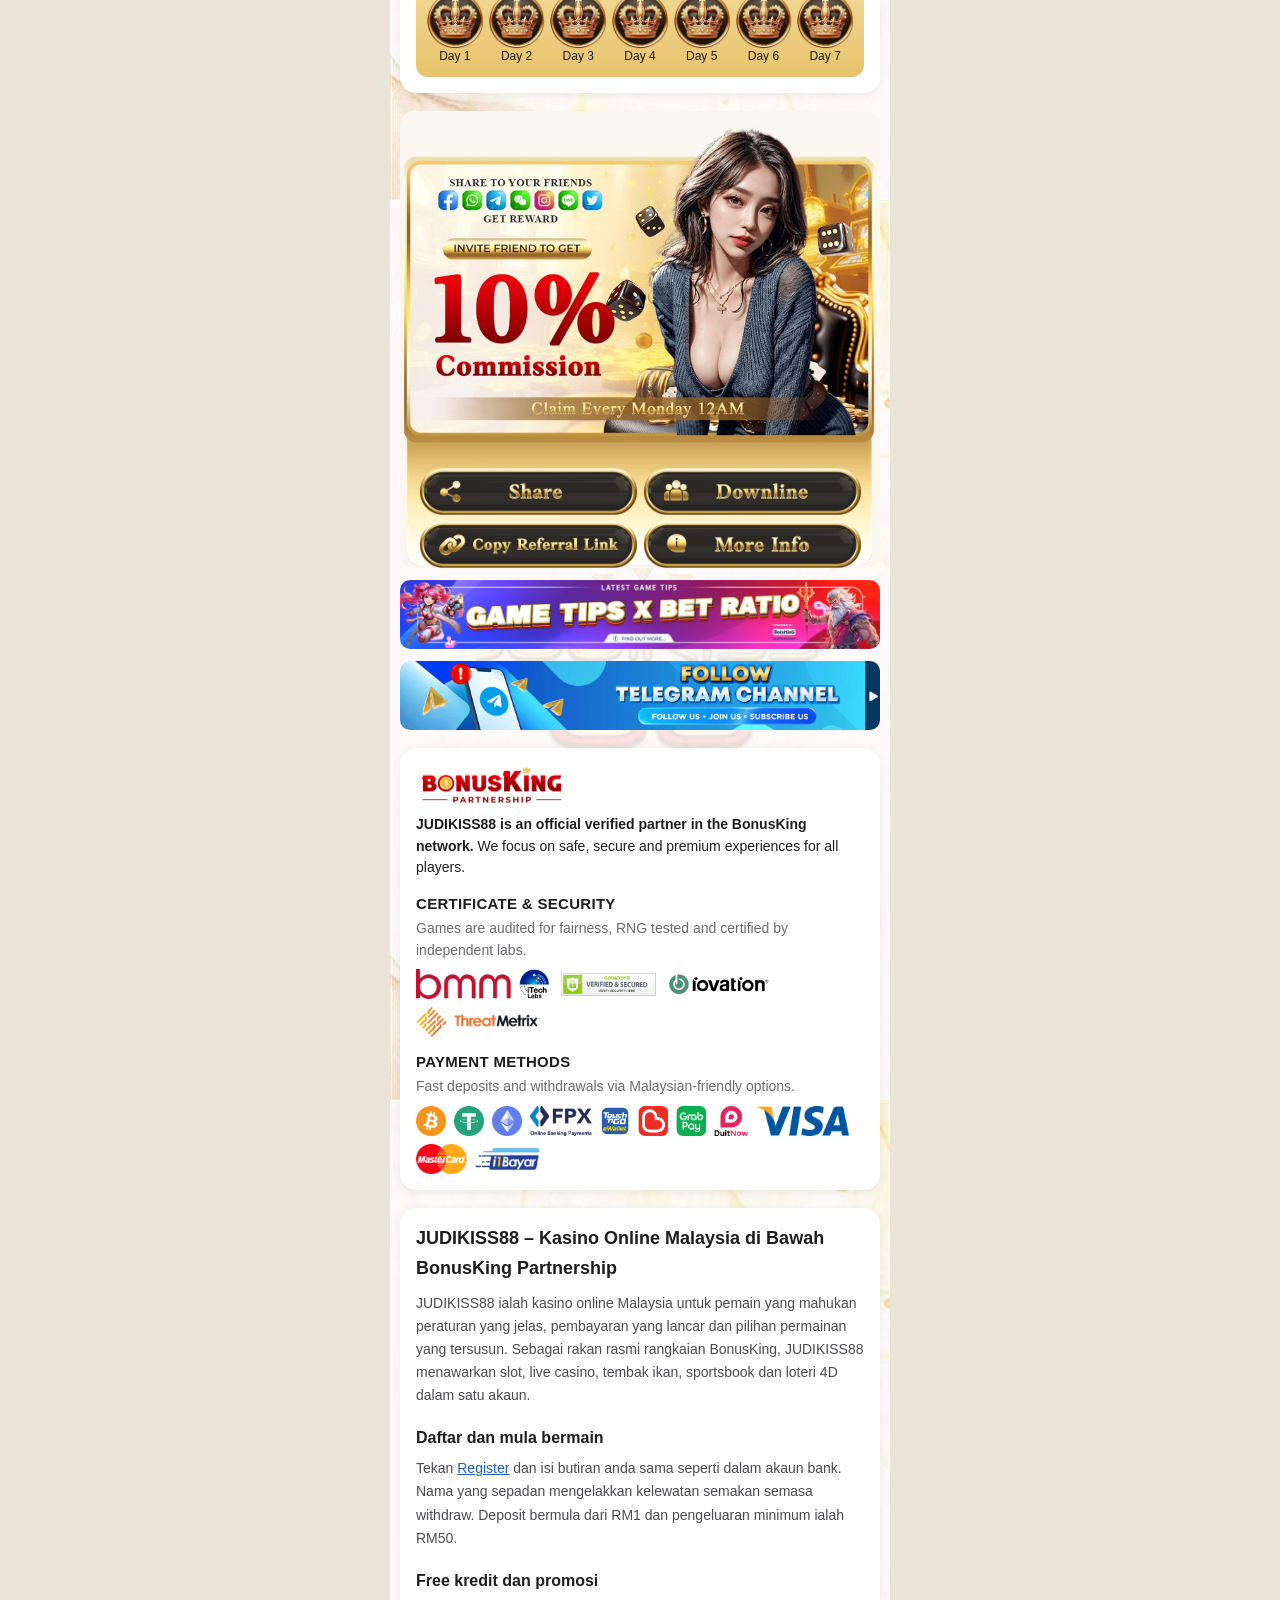
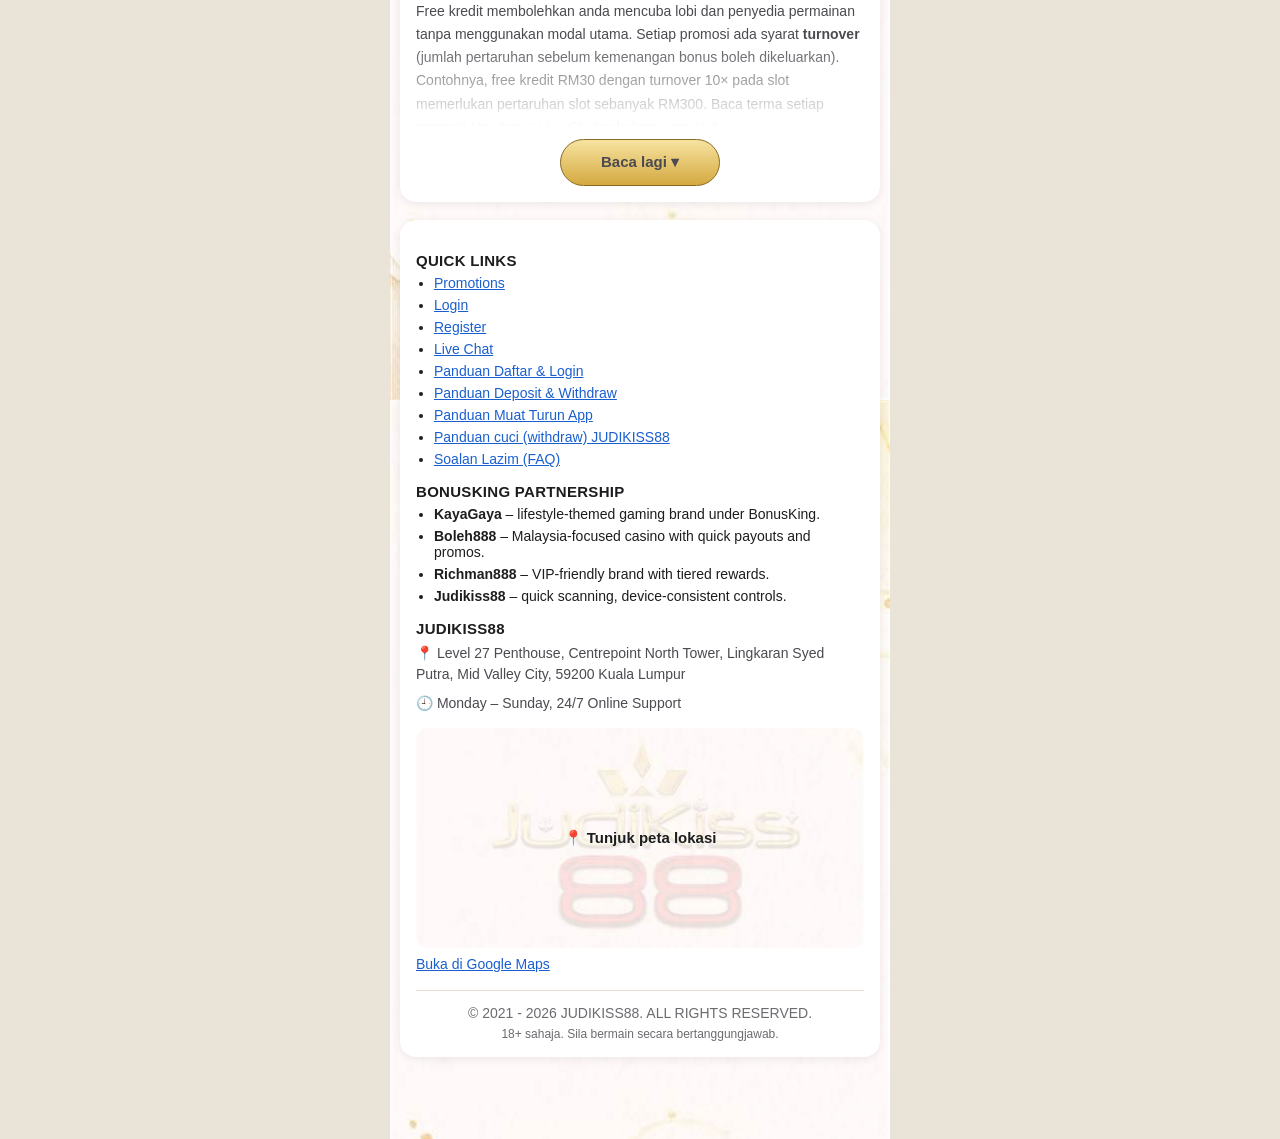
==== commit 47fcaed3: "Update register link to ppg668.cc Co-Authored-By: Claude Opus 5.5 <noreply@anthropic.com>" ====
--- a/index.html
+++ b/index.html
@@ -33,7 +33,7 @@
     <section class="carousel" aria-label="Promosi">
       <!-- First banner is written here (not only by script.js) so it appears
            with the first paint and the page below it never jumps. -->
-      <div class="carousel-track" id="carouselTrack"><a class="slide" href="https://ppg668.cam/register.php?r=BMMTH"><img src="assets/banners/banner-7.webp" alt="Promosi JUDIKISS88 1" width="1400" height="600" fetchpriority="high"></a></div>
+      <div class="carousel-track" id="carouselTrack"><a class="slide" href="https://ppg668.cc/register.php?r=BMMTH"><img src="assets/banners/banner-7.webp" alt="Promosi JUDIKISS88 1" width="1400" height="600" fetchpriority="high"></a></div>
       <div class="carousel-dots" id="carouselDots"></div>
     </section>
 
@@ -44,42 +44,42 @@
 
     <section class="block">
       <h2 class="sr-only">Game Popular</h2>
-      <div class="hscroll" id="hotGames"><a class="hot" href="https://ppg668.cam/register.php?r=BMMTH">
+      <div class="hscroll" id="hotGames"><a class="hot" href="https://ppg668.cc/register.php?r=BMMTH">
       <img src="assets/hot/hot-1.jpg" alt="Correct Score" width="300" height="335" loading="lazy">
       <span class="hot-name">Correct Score</span>
       <span class="play">Play</span>
     </a>
-    <a class="hot" href="https://ppg668.cam/register.php?r=BMMTH">
+    <a class="hot" href="https://ppg668.cc/register.php?r=BMMTH">
       <img src="assets/hot/hot-2.jpg" alt="Gems Fever 2" width="300" height="335" loading="lazy">
       <span class="hot-name">Gems Fever 2</span>
       <span class="play">Play</span>
     </a>
-    <a class="hot" href="https://ppg668.cam/register.php?r=BMMTH">
+    <a class="hot" href="https://ppg668.cc/register.php?r=BMMTH">
       <img src="assets/hot/hot-3.jpg" alt="Mahjong Dragons" width="300" height="335" loading="lazy">
       <span class="hot-name">Mahjong Dragons</span>
       <span class="play">Play</span>
     </a>
-    <a class="hot" href="https://ppg668.cam/register.php?r=BMMTH">
+    <a class="hot" href="https://ppg668.cc/register.php?r=BMMTH">
       <img src="assets/hot/hot-4.jpg" alt="Rich Coming" width="300" height="335" loading="lazy">
       <span class="hot-name">Rich Coming</span>
       <span class="play">Play</span>
     </a>
-    <a class="hot" href="https://ppg668.cam/register.php?r=BMMTH">
+    <a class="hot" href="https://ppg668.cc/register.php?r=BMMTH">
       <img src="assets/hot/hot-5.jpg" alt="DJ Boom Boom" width="300" height="335" loading="lazy">
       <span class="hot-name">DJ Boom Boom</span>
       <span class="play">Play</span>
     </a>
-    <a class="hot" href="https://ppg668.cam/register.php?r=BMMTH">
+    <a class="hot" href="https://ppg668.cc/register.php?r=BMMTH">
       <img src="assets/hot/hot-6.jpg" alt="Dragon Chi's Quest" width="300" height="335" loading="lazy">
       <span class="hot-name">Dragon Chi's Quest</span>
       <span class="play">Play</span>
     </a>
-    <a class="hot" href="https://ppg668.cam/register.php?r=BMMTH">
+    <a class="hot" href="https://ppg668.cc/register.php?r=BMMTH">
       <img src="assets/hot/hot-7.jpg" alt="Maya Elemental Totem" width="300" height="335" loading="lazy">
       <span class="hot-name">Maya Elemental Totem</span>
       <span class="play">Play</span>
     </a>
-    <a class="hot" href="https://ppg668.cam/register.php?r=BMMTH">
+    <a class="hot" href="https://ppg668.cc/register.php?r=BMMTH">
       <img src="assets/hot/hot-8.jpg" alt="Aztec 2 Bonus Hunt" width="300" height="335" loading="lazy">
       <span class="hot-name">Aztec 2 Bonus Hunt</span>
       <span class="play">Play</span>
@@ -87,8 +87,8 @@
     </section>
 
     <section class="providers" aria-label="Penyedia permainan">
-      <div class="cat-list" id="categories"><a class="cat" href="https://ppg668.cam/register.php?r=BMMTH"><img src="assets/cat/cat-1.png" alt="4D Lottery" width="160" height="147" loading="lazy"></a><a class="cat" href="https://ppg668.cam/register.php?r=BMMTH"><img src="assets/cat/cat-2.png" alt="Jackpot Game" width="160" height="147" loading="lazy"></a><a class="cat" href="https://ppg668.cam/register.php?r=BMMTH"><img src="assets/cat/cat-3.png" alt="Event Game" width="160" height="147" loading="lazy"></a><a class="cat on" href="https://ppg668.cam/register.php?r=BMMTH"><img src="assets/cat/cat-4.png" alt="Slot Game" width="160" height="147" loading="lazy"></a><a class="cat" href="https://ppg668.cam/register.php?r=BMMTH"><img src="assets/cat/cat-5.png" alt="1:100" width="160" height="147" loading="lazy"></a><a class="cat" href="https://ppg668.cam/register.php?r=BMMTH"><img src="assets/cat/cat-6.png" alt="Fast Game" width="160" height="147" loading="lazy"></a><a class="cat" href="https://ppg668.cam/register.php?r=BMMTH"><img src="assets/cat/cat-7.png" alt="Fish Game" width="160" height="147" loading="lazy"></a><a class="cat" href="https://ppg668.cam/register.php?r=BMMTH"><img src="assets/cat/cat-8.png" alt="Live Game" width="160" height="147" loading="lazy"></a><a class="cat" href="https://ppg668.cam/register.php?r=BMMTH"><img src="assets/cat/cat-9.png" alt="Sport Game" width="160" height="147" loading="lazy"></a></div>
-      <div class="prov-grid" id="providers"><a class="prov" href="https://ppg668.cam/register.php?r=BMMTH"><img src="assets/slots/advp.png" alt="AdvantPlay" width="200" height="200" loading="lazy"></a><a class="prov" href="https://ppg668.cam/register.php?r=BMMTH"><img src="assets/slots/mg888h5.png" alt="Mega H5" width="200" height="200" loading="lazy"></a><a class="prov" href="https://ppg668.cam/register.php?r=BMMTH"><img src="assets/slots/bng.png" alt="BNG" width="200" height="200" loading="lazy"></a><a class="prov" href="https://ppg668.cam/register.php?r=BMMTH"><img src="assets/slots/jili.png" alt="JILI" width="200" height="200" loading="lazy"></a><a class="prov" href="https://ppg668.cam/register.php?r=BMMTH"><img src="assets/slots/cg.png" alt="Creative Gaming" width="200" height="200" loading="lazy"></a><a class="prov" href="https://ppg668.cam/register.php?r=BMMTH"><img src="assets/slots/pt3-1.png" alt="Playtech" width="200" height="200" loading="lazy"></a><a class="prov" href="https://ppg668.cam/register.php?r=BMMTH"><img src="assets/slots/fc.png" alt="Fa Chai" width="200" height="200" loading="lazy"></a><a class="prov" href="https://ppg668.cam/register.php?r=BMMTH"><img src="assets/slots/fuma.png" alt="Fuma Games" width="200" height="200" loading="lazy"></a><a class="prov" href="https://ppg668.cam/register.php?r=BMMTH"><img src="assets/slots/wudi.png" alt="Wudi Gaming" width="200" height="200" loading="lazy"></a><a class="prov" href="https://ppg668.cam/register.php?r=BMMTH"><img src="assets/slots/rg.png" alt="Rich Gaming" width="200" height="200" loading="lazy"></a><a class="prov" href="https://ppg668.cam/register.php?r=BMMTH"><img src="assets/slots/pp-1.png" alt="Pragmatic Play" width="200" height="200" loading="lazy"></a><a class="prov" href="https://ppg668.cam/register.php?r=BMMTH"><img src="assets/slots/rich88.png" alt="Rich88" width="200" height="200" loading="lazy"></a><a class="prov" href="https://ppg668.cam/register.php?r=BMMTH"><img src="assets/slots/meta.png" alt="Meta Gaming" width="200" height="200" loading="lazy"></a><a class="prov" href="https://ppg668.cam/register.php?r=BMMTH"><img src="assets/slots/lucky365.png" alt="Lucky365" width="200" height="200" loading="lazy"></a><a class="prov" href="https://ppg668.cam/register.php?r=BMMTH"><img src="assets/slots/pxplay.png" alt="PXPlay" width="200" height="200" loading="lazy"></a><a class="prov" href="https://ppg668.cam/register.php?r=BMMTH"><img src="assets/slots/xe88.png" alt="XE88" width="200" height="200" loading="lazy"></a><a class="prov" href="https://ppg668.cam/register.php?r=BMMTH"><img src="assets/slots/jdb-1.png" alt="JDB" width="200" height="200" loading="lazy"></a><a class="prov" href="https://ppg668.cam/register.php?r=BMMTH"><img src="assets/slots/kissh5.png" alt="Kiss H5" width="200" height="200" loading="lazy"></a><a class="prov" href="https://ppg668.cam/register.php?r=BMMTH"><img src="assets/slots/vp.png" alt="VPower" width="200" height="200" loading="lazy"></a><a class="prov" href="https://ppg668.cam/register.php?r=BMMTH"><img src="assets/slots/m2h5.png" alt="Mega888 H5" width="200" height="200" loading="lazy"></a><a class="prov" href="https://ppg668.cam/register.php?r=BMMTH"><img src="assets/slots/mg.png" alt="Microgaming" width="200" height="200" loading="lazy"></a><a class="prov" href="https://ppg668.cam/register.php?r=BMMTH"><img src="assets/slots/evo888h5.png" alt="EVO888 H5" width="200" height="200" loading="lazy"></a><a class="prov" href="https://ppg668.cam/register.php?r=BMMTH"><img src="assets/slots/uus.png" alt="UU Slots" width="200" height="200" loading="lazy"></a><a class="prov" href="https://ppg668.cam/register.php?r=BMMTH"><img src="assets/slots/kiss918.png" alt="918Kiss" width="200" height="200" loading="lazy"></a><a class="prov" href="https://ppg668.cam/register.php?r=BMMTH"><img src="assets/slots/joker.png" alt="Joker" width="200" height="200" loading="lazy"></a><a class="prov" href="https://ppg668.cam/register.php?r=BMMTH"><img src="assets/slots/ka.png" alt="KA Gaming" width="200" height="200" loading="lazy"></a><a class="prov" href="https://ppg668.cam/register.php?r=BMMTH"><img src="assets/slots/ns.png" alt="NextSpin" width="200" height="200" loading="lazy"></a><a class="prov" href="https://ppg668.cam/register.php?r=BMMTH"><img src="assets/slots/playstar.png" alt="PlayStar" width="200" height="200" loading="lazy"></a><a class="prov" href="https://ppg668.cam/register.php?r=BMMTH"><img src="assets/slots/ygr.png" alt="YGR" width="200" height="200" loading="lazy"></a><a class="prov" href="https://ppg668.cam/register.php?r=BMMTH"><img src="assets/slots/spade.png" alt="Spadegaming" width="200" height="200" loading="lazy"></a><a class="prov" href="https://ppg668.cam/register.php?r=BMMTH"><img src="assets/slots/mega-1.png" alt="Mega888" width="200" height="200" loading="lazy"></a></div>
+      <div class="cat-list" id="categories"><a class="cat" href="https://ppg668.cc/register.php?r=BMMTH"><img src="assets/cat/cat-1.png" alt="4D Lottery" width="160" height="147" loading="lazy"></a><a class="cat" href="https://ppg668.cc/register.php?r=BMMTH"><img src="assets/cat/cat-2.png" alt="Jackpot Game" width="160" height="147" loading="lazy"></a><a class="cat" href="https://ppg668.cc/register.php?r=BMMTH"><img src="assets/cat/cat-3.png" alt="Event Game" width="160" height="147" loading="lazy"></a><a class="cat on" href="https://ppg668.cc/register.php?r=BMMTH"><img src="assets/cat/cat-4.png" alt="Slot Game" width="160" height="147" loading="lazy"></a><a class="cat" href="https://ppg668.cc/register.php?r=BMMTH"><img src="assets/cat/cat-5.png" alt="1:100" width="160" height="147" loading="lazy"></a><a class="cat" href="https://ppg668.cc/register.php?r=BMMTH"><img src="assets/cat/cat-6.png" alt="Fast Game" width="160" height="147" loading="lazy"></a><a class="cat" href="https://ppg668.cc/register.php?r=BMMTH"><img src="assets/cat/cat-7.png" alt="Fish Game" width="160" height="147" loading="lazy"></a><a class="cat" href="https://ppg668.cc/register.php?r=BMMTH"><img src="assets/cat/cat-8.png" alt="Live Game" width="160" height="147" loading="lazy"></a><a class="cat" href="https://ppg668.cc/register.php?r=BMMTH"><img src="assets/cat/cat-9.png" alt="Sport Game" width="160" height="147" loading="lazy"></a></div>
+      <div class="prov-grid" id="providers"><a class="prov" href="https://ppg668.cc/register.php?r=BMMTH"><img src="assets/slots/advp.png" alt="AdvantPlay" width="200" height="200" loading="lazy"></a><a class="prov" href="https://ppg668.cc/register.php?r=BMMTH"><img src="assets/slots/mg888h5.png" alt="Mega H5" width="200" height="200" loading="lazy"></a><a class="prov" href="https://ppg668.cc/register.php?r=BMMTH"><img src="assets/slots/bng.png" alt="BNG" width="200" height="200" loading="lazy"></a><a class="prov" href="https://ppg668.cc/register.php?r=BMMTH"><img src="assets/slots/jili.png" alt="JILI" width="200" height="200" loading="lazy"></a><a class="prov" href="https://ppg668.cc/register.php?r=BMMTH"><img src="assets/slots/cg.png" alt="Creative Gaming" width="200" height="200" loading="lazy"></a><a class="prov" href="https://ppg668.cc/register.php?r=BMMTH"><img src="assets/slots/pt3-1.png" alt="Playtech" width="200" height="200" loading="lazy"></a><a class="prov" href="https://ppg668.cc/register.php?r=BMMTH"><img src="assets/slots/fc.png" alt="Fa Chai" width="200" height="200" loading="lazy"></a><a class="prov" href="https://ppg668.cc/register.php?r=BMMTH"><img src="assets/slots/fuma.png" alt="Fuma Games" width="200" height="200" loading="lazy"></a><a class="prov" href="https://ppg668.cc/register.php?r=BMMTH"><img src="assets/slots/wudi.png" alt="Wudi Gaming" width="200" height="200" loading="lazy"></a><a class="prov" href="https://ppg668.cc/register.php?r=BMMTH"><img src="assets/slots/rg.png" alt="Rich Gaming" width="200" height="200" loading="lazy"></a><a class="prov" href="https://ppg668.cc/register.php?r=BMMTH"><img src="assets/slots/pp-1.png" alt="Pragmatic Play" width="200" height="200" loading="lazy"></a><a class="prov" href="https://ppg668.cc/register.php?r=BMMTH"><img src="assets/slots/rich88.png" alt="Rich88" width="200" height="200" loading="lazy"></a><a class="prov" href="https://ppg668.cc/register.php?r=BMMTH"><img src="assets/slots/meta.png" alt="Meta Gaming" width="200" height="200" loading="lazy"></a><a class="prov" href="https://ppg668.cc/register.php?r=BMMTH"><img src="assets/slots/lucky365.png" alt="Lucky365" width="200" height="200" loading="lazy"></a><a class="prov" href="https://ppg668.cc/register.php?r=BMMTH"><img src="assets/slots/pxplay.png" alt="PXPlay" width="200" height="200" loading="lazy"></a><a class="prov" href="https://ppg668.cc/register.php?r=BMMTH"><img src="assets/slots/xe88.png" alt="XE88" width="200" height="200" loading="lazy"></a><a class="prov" href="https://ppg668.cc/register.php?r=BMMTH"><img src="assets/slots/jdb-1.png" alt="JDB" width="200" height="200" loading="lazy"></a><a class="prov" href="https://ppg668.cc/register.php?r=BMMTH"><img src="assets/slots/kissh5.png" alt="Kiss H5" width="200" height="200" loading="lazy"></a><a class="prov" href="https://ppg668.cc/register.php?r=BMMTH"><img src="assets/slots/vp.png" alt="VPower" width="200" height="200" loading="lazy"></a><a class="prov" href="https://ppg668.cc/register.php?r=BMMTH"><img src="assets/slots/m2h5.png" alt="Mega888 H5" width="200" height="200" loading="lazy"></a><a class="prov" href="https://ppg668.cc/register.php?r=BMMTH"><img src="assets/slots/mg.png" alt="Microgaming" width="200" height="200" loading="lazy"></a><a class="prov" href="https://ppg668.cc/register.php?r=BMMTH"><img src="assets/slots/evo888h5.png" alt="EVO888 H5" width="200" height="200" loading="lazy"></a><a class="prov" href="https://ppg668.cc/register.php?r=BMMTH"><img src="assets/slots/uus.png" alt="UU Slots" width="200" height="200" loading="lazy"></a><a class="prov" href="https://ppg668.cc/register.php?r=BMMTH"><img src="assets/slots/kiss918.png" alt="918Kiss" width="200" height="200" loading="lazy"></a><a class="prov" href="https://ppg668.cc/register.php?r=BMMTH"><img src="assets/slots/joker.png" alt="Joker" width="200" height="200" loading="lazy"></a><a class="prov" href="https://ppg668.cc/register.php?r=BMMTH"><img src="assets/slots/ka.png" alt="KA Gaming" width="200" height="200" loading="lazy"></a><a class="prov" href="https://ppg668.cc/register.php?r=BMMTH"><img src="assets/slots/ns.png" alt="NextSpin" width="200" height="200" loading="lazy"></a><a class="prov" href="https://ppg668.cc/register.php?r=BMMTH"><img src="assets/slots/playstar.png" alt="PlayStar" width="200" height="200" loading="lazy"></a><a class="prov" href="https://ppg668.cc/register.php?r=BMMTH"><img src="assets/slots/ygr.png" alt="YGR" width="200" height="200" loading="lazy"></a><a class="prov" href="https://ppg668.cc/register.php?r=BMMTH"><img src="assets/slots/spade.png" alt="Spadegaming" width="200" height="200" loading="lazy"></a><a class="prov" href="https://ppg668.cc/register.php?r=BMMTH"><img src="assets/slots/mega-1.png" alt="Mega888" width="200" height="200" loading="lazy"></a></div>
     </section>
 
     <section class="checkin card">
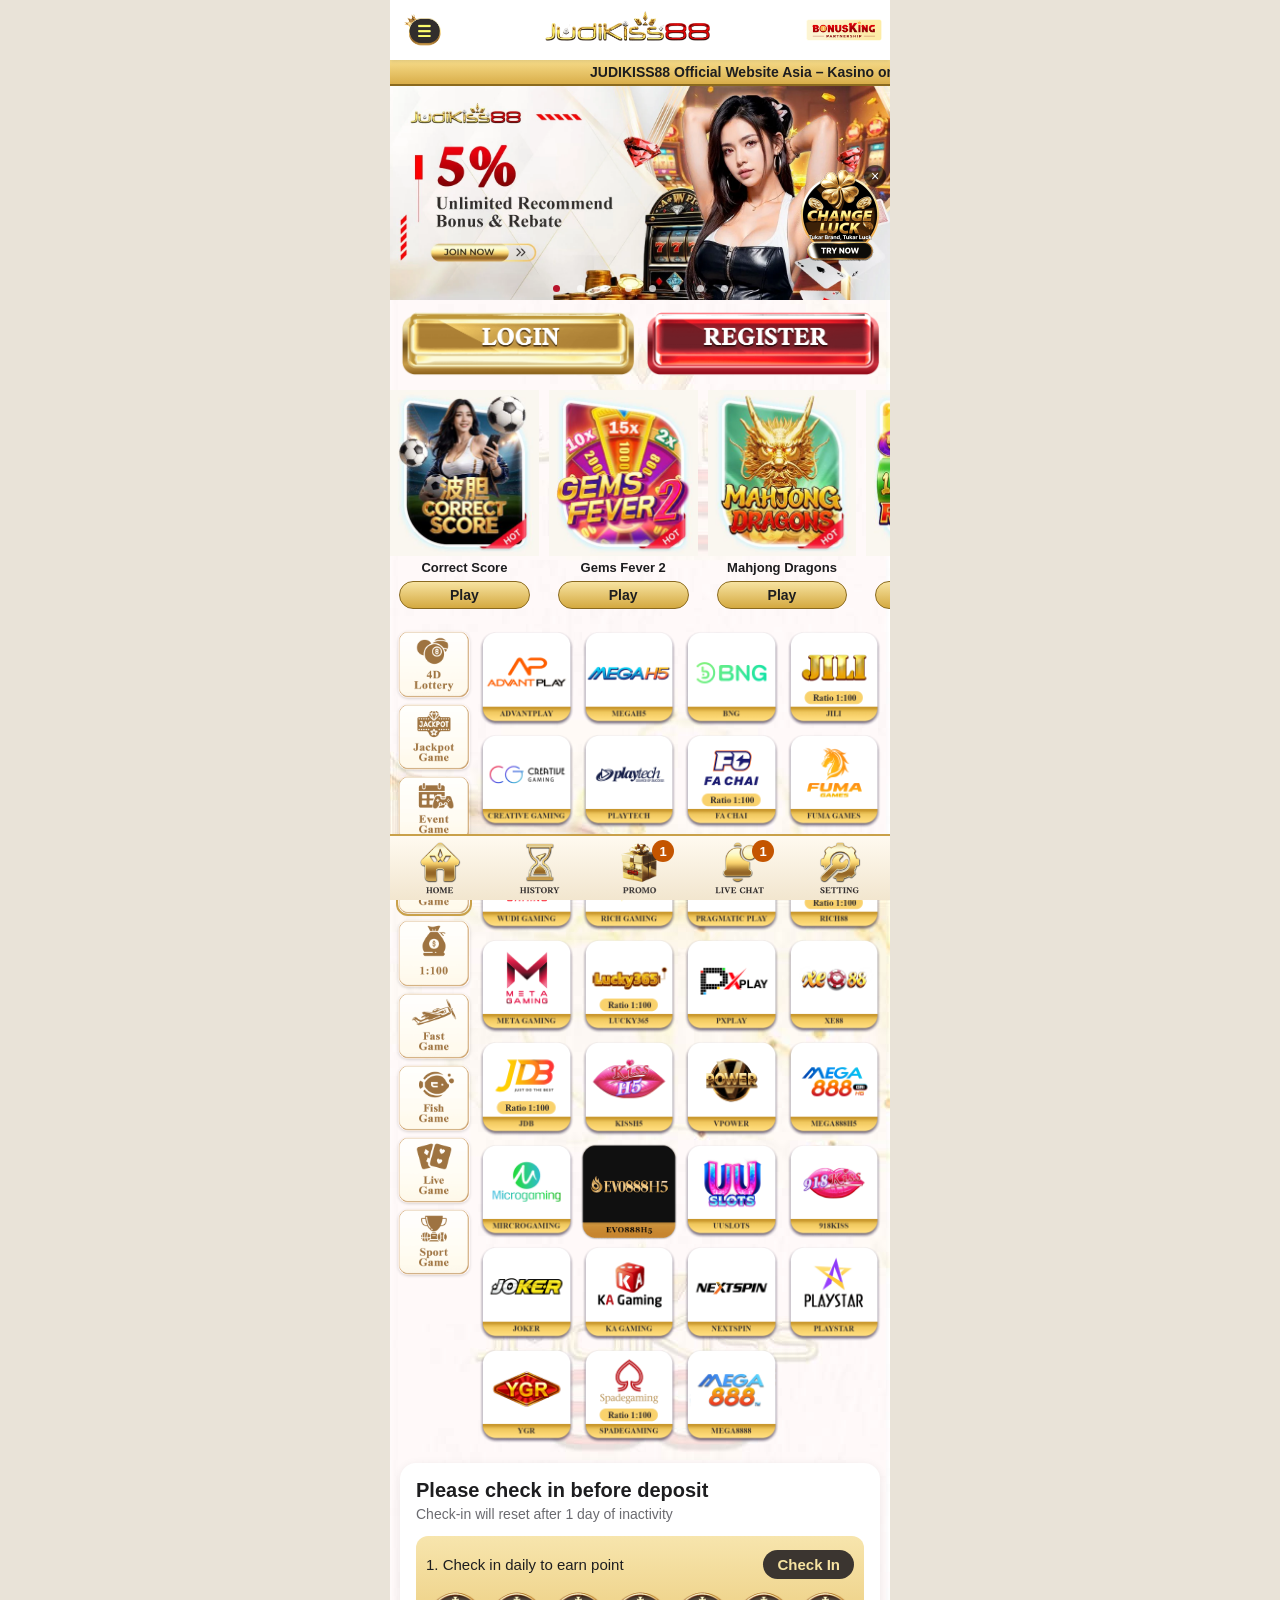
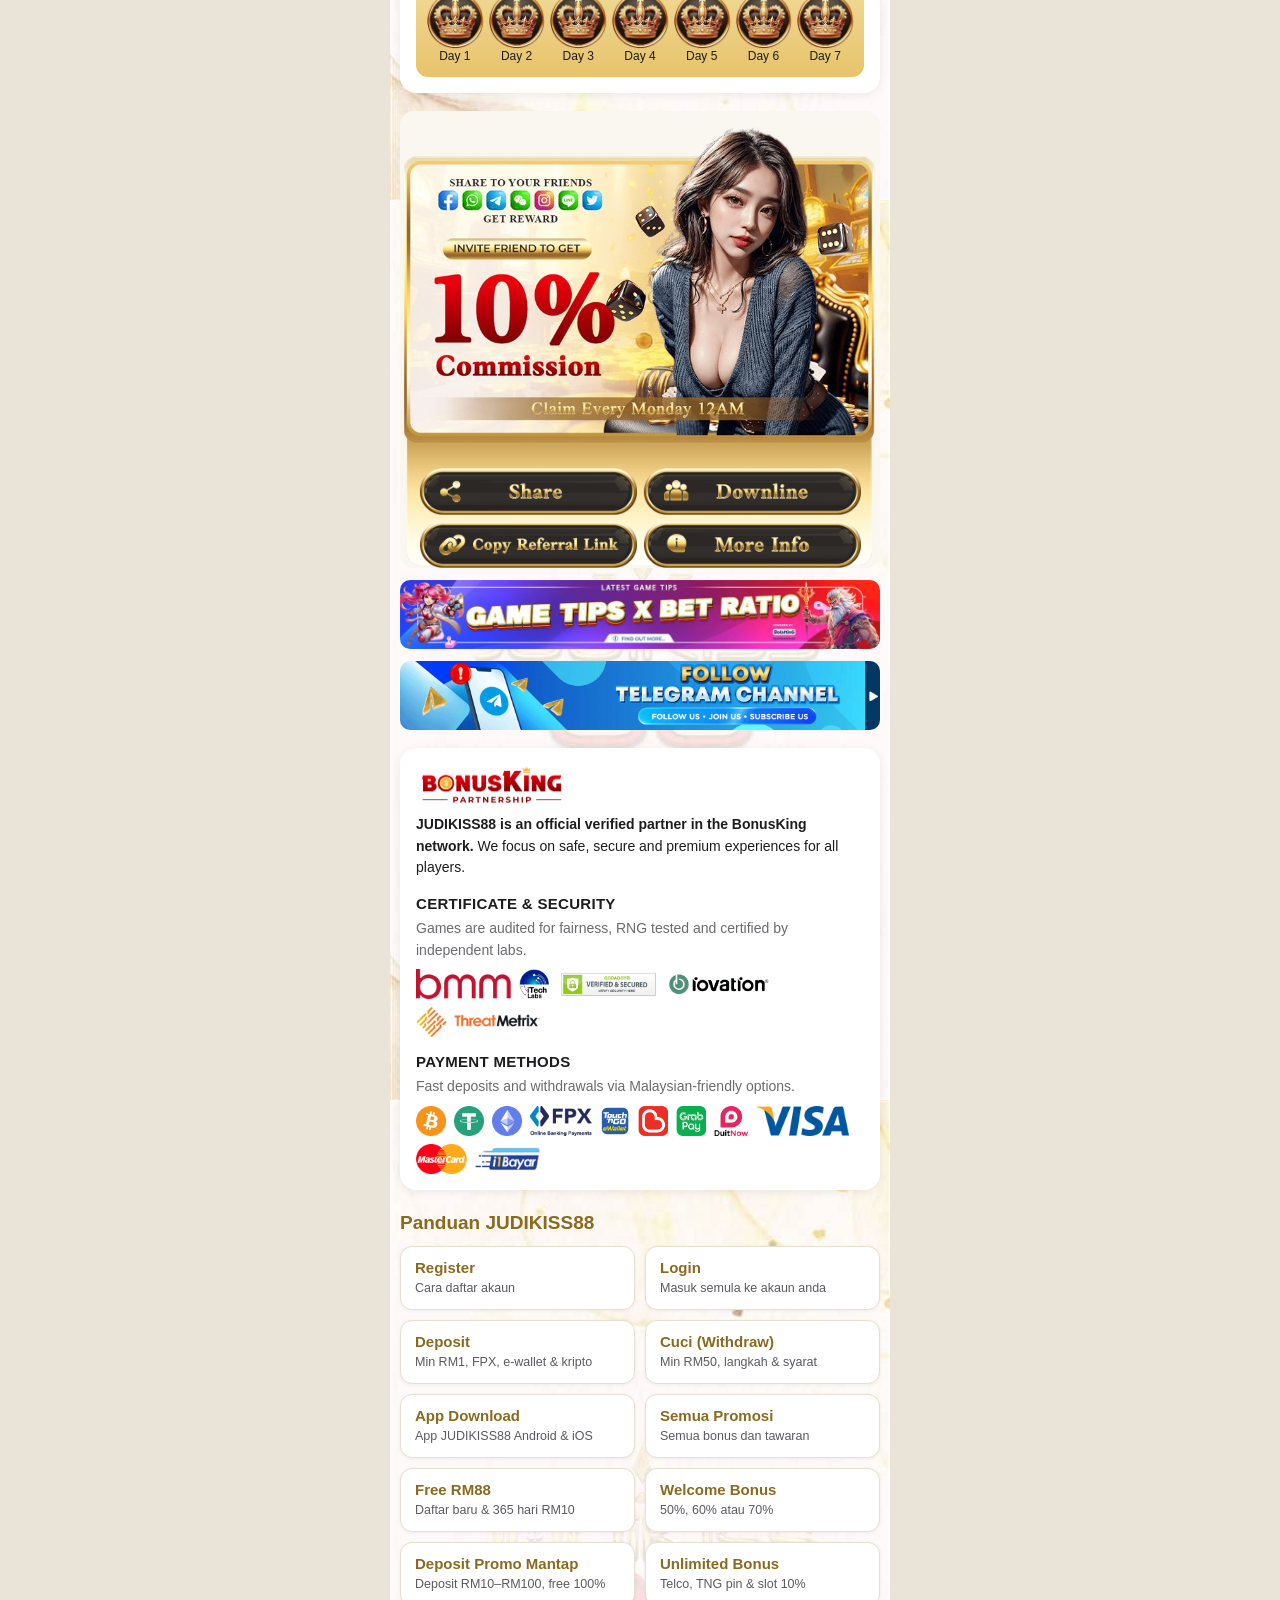
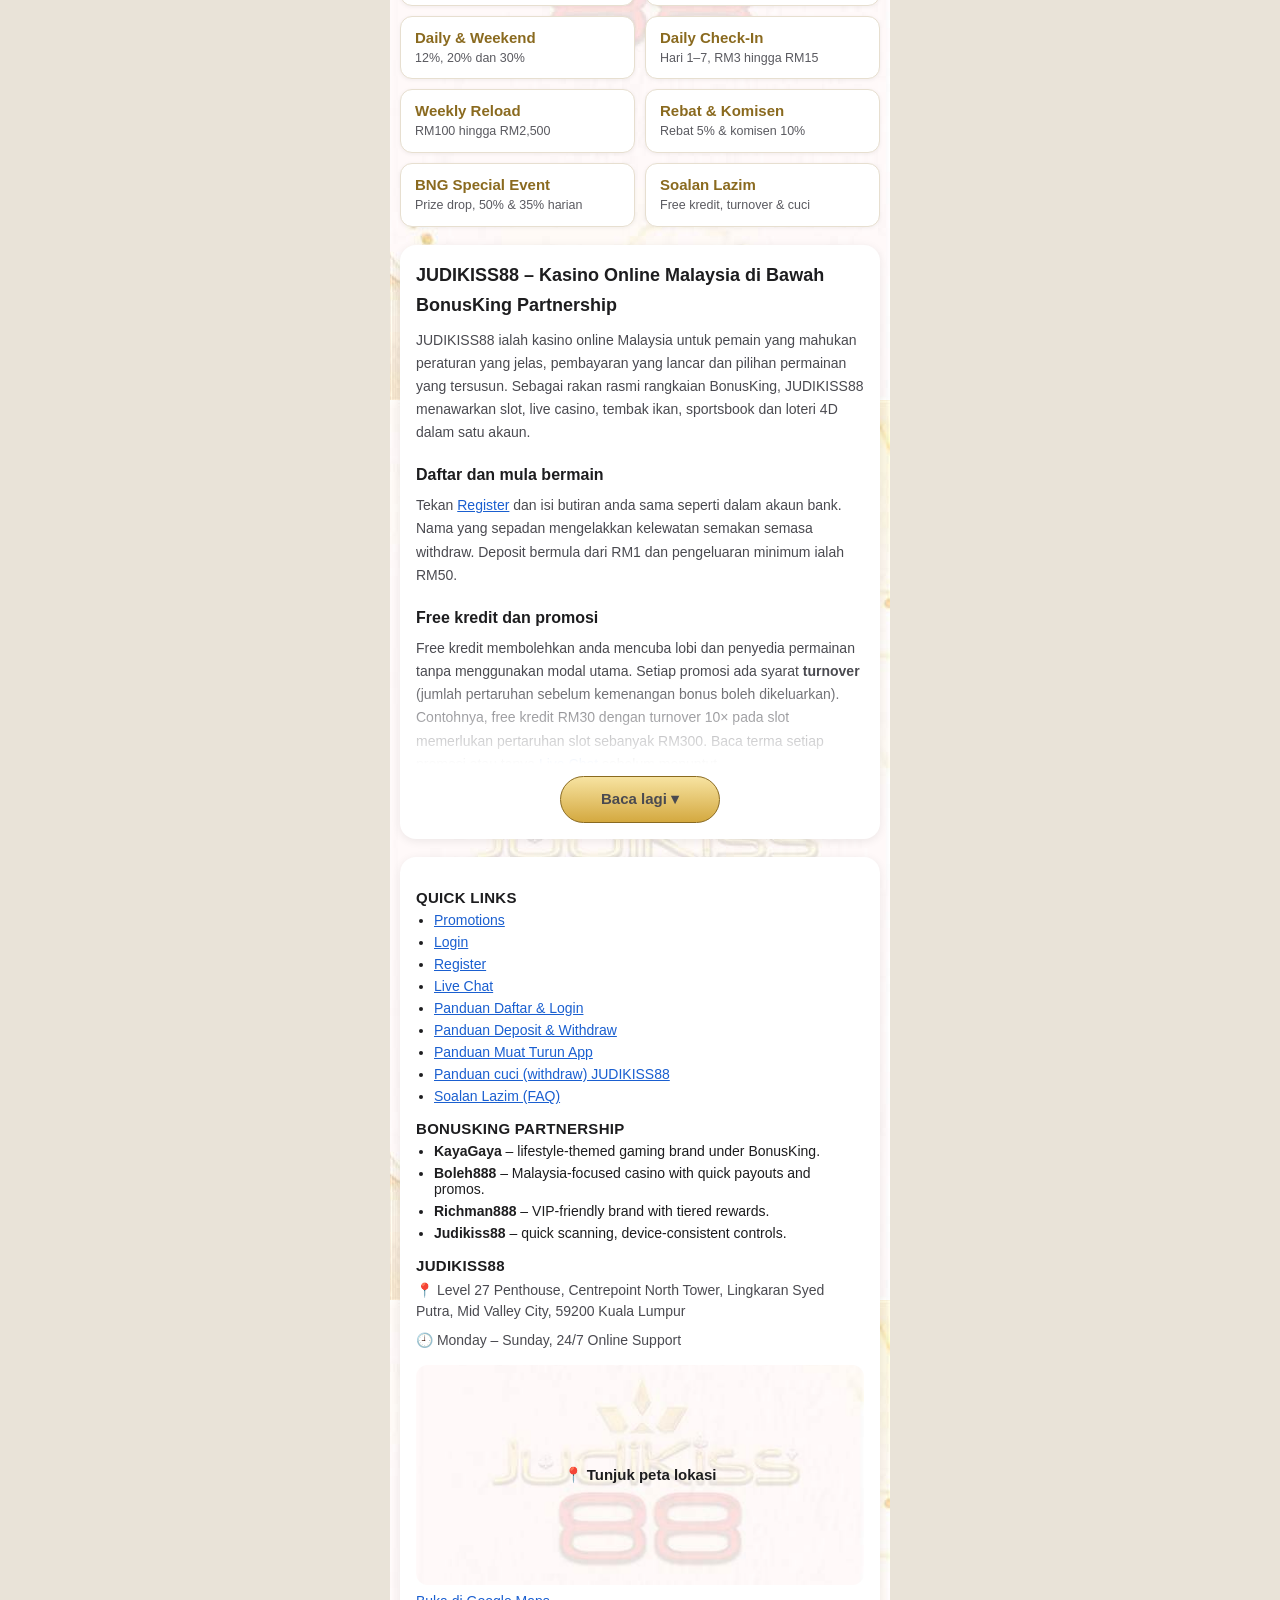
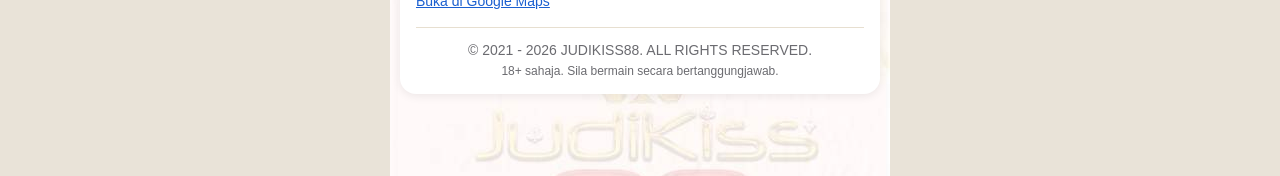
==== commit 2200d0e0: "Add Malay promotions guide and show guides as a card grid Co-Authored-By: Claude Opus 5.5 <noreply@a" ====
--- a/index.html
+++ b/index.html
@@ -125,6 +125,27 @@
     </section>
 
     <!-- Search-engine content, folded behind "Baca lagi" by collapse.js. -->
+    <section class="guide-grid-wrap home-grid" aria-label="Panduan JUDIKISS88">
+      <h2 class="guide-grid-title">Panduan JUDIKISS88</h2>
+      <div class="guide-grid">
+        <a href="register"><b>Register</b><span>Cara daftar akaun</span></a>
+        <a href="register#login"><b>Login</b><span>Masuk semula ke akaun anda</span></a>
+        <a href="deposit"><b>Deposit</b><span>Min RM1, FPX, e-wallet &amp; kripto</span></a>
+        <a href="cuci"><b>Cuci (Withdraw)</b><span>Min RM50, langkah &amp; syarat</span></a>
+        <a href="app-download"><b>App Download</b><span>App JUDIKISS88 Android &amp; iOS</span></a>
+        <a href="promotions"><b>Semua Promosi</b><span>Semua bonus dan tawaran</span></a>
+        <a href="promotions#free"><b>Free RM88</b><span>Daftar baru &amp; 365 hari RM10</span></a>
+        <a href="promotions#welcome"><b>Welcome Bonus</b><span>50%, 60% atau 70%</span></a>
+        <a href="promotions#deposit-promo"><b>Deposit Promo Mantap</b><span>Deposit RM10–RM100, free 100%</span></a>
+        <a href="promotions#unlimited"><b>Unlimited Bonus</b><span>Telco, TNG pin &amp; slot 10%</span></a>
+        <a href="promotions#daily"><b>Daily &amp; Weekend</b><span>12%, 20% dan 30%</span></a>
+        <a href="promotions#checkin"><b>Daily Check-In</b><span>Hari 1–7, RM3 hingga RM15</span></a>
+        <a href="promotions#reload"><b>Weekly Reload</b><span>RM100 hingga RM2,500</span></a>
+        <a href="promotions#rebate"><b>Rebat &amp; Komisen</b><span>Rebat 5% &amp; komisen 10%</span></a>
+        <a href="promotions#bng"><b>BNG Special Event</b><span>Prize drop, 50% &amp; 35% harian</span></a>
+        <a href="faq"><b>Soalan Lazim</b><span>Free kredit, turnover &amp; cuci</span></a>
+      </div>
+    </section>
     <section class="card seo">
       <h1>JUDIKISS88 – Kasino Online Malaysia di Bawah BonusKing Partnership</h1>
       <p>JUDIKISS88 ialah kasino online Malaysia untuk pemain yang mahukan peraturan yang jelas, pembayaran yang lancar dan pilihan permainan yang tersusun. Sebagai rakan rasmi rangkaian BonusKing, JUDIKISS88 menawarkan slot, live casino, tembak ikan, sportsbook dan loteri 4D dalam satu akaun.</p>
@@ -157,19 +178,11 @@
         <p>Buat taruhan online pada bola sepak dan sukan lain melalui kategori Sport Game, atau cuba sukan maya yang berlangsung sepanjang hari. Peminat nombor boleh bermain loteri 4D dan menjana nombor bertuah di halaman loteri.</p>
 
         <h2>Bonus selamat datang dan cashback</h2>
+        <p>Lihat <a href="promotions">senarai penuh promosi JUDIKISS88</a>: free RM88, welcome bonus hingga 70%, daily check-in dan weekly reload.</p>
         <p>JUDIKISS88 menawarkan bonus selamat datang untuk ahli baharu, rebat dan cashback berkala, serta komisen referral 10%. Semak banner promosi untuk tawaran terkini dan baca syarat turnover setiap bonus sebelum menuntut.</p>
 
         <h2>Deposit RM10 atau RM1: mula dengan modal kecil</h2>
         <p>Deposit bermula dari RM1, jadi deposit RM10 sudah cukup untuk mencuba banyak slot. Lihat <a href="deposit">panduan deposit dan withdraw</a> untuk semua kaedah pembayaran.</p>
-
-        <h2>Panduan JUDIKISS88</h2>
-        <ul>
-          <li><a href="register">Panduan daftar dan login JUDIKISS88</a></li>
-          <li><a href="deposit">Panduan deposit dan withdraw JUDIKISS88</a></li>
-          <li><a href="app-download">Panduan muat turun app JUDIKISS88 (APK &amp; iOS)</a></li>
-          <li><a href="cuci">Panduan cuci (withdraw) JUDIKISS88</a></li>
-          <li><a href="faq">Soalan lazim JUDIKISS88</a></li>
-        </ul>
 
         <h2>Bermain secara bertanggungjawab</h2>
         <p>Tetapkan had masa dan bajet sebelum bermain, rehat seketika jika keputusan tidak memihak, dan jangan mengejar kekalahan. 18+ sahaja.</p>
--- a/styles.css
+++ b/styles.css
@@ -201,3 +201,19 @@
 @media (prefers-reduced-motion: reduce) {
   .marquee span { animation: none; padding-left: 12px; }
 }
+
+/* ---------- Promotions tables ---------- */
+.table-wrap { overflow-x: auto; margin: 10px 0; }
+.seo table { width: 100%; border-collapse: collapse; font-size: 13px; }
+.seo th { background: linear-gradient(180deg, #f7e3a1, #d4a940); color: var(--text); text-align: left; padding: 8px; }
+.seo td { padding: 8px; border: 1px solid var(--line); vertical-align: top; }
+
+/* ---------- Guide card grid ---------- */
+.guide-grid-wrap { margin-top: 22px; }
+.home-grid { margin: 22px 10px 0; }
+.guide-grid-title, .seo .guide-grid-title { margin: 0 0 12px; font-size: 19px; font-weight: 800; color: var(--gold-dark); }
+.guide-grid { display: grid; grid-template-columns: repeat(2, minmax(0, 1fr)); gap: 10px; }
+.guide-grid a, .seo .guide-grid a { display: block; padding: 12px 14px; border: 1px solid var(--line); border-radius: 12px; background: #fff; color: var(--text); text-decoration: none; box-shadow: 0 1px 4px rgba(0, 0, 0, .06); transition: border-color .15s, background .15s; }
+.guide-grid a:hover { border-color: var(--gold); background: #fffaf0; }
+.guide-grid b { display: block; font-size: 15px; color: var(--gold-dark); }
+.guide-grid span { display: block; margin-top: 4px; font-size: 12.5px; line-height: 1.35; color: #5a5a60; }
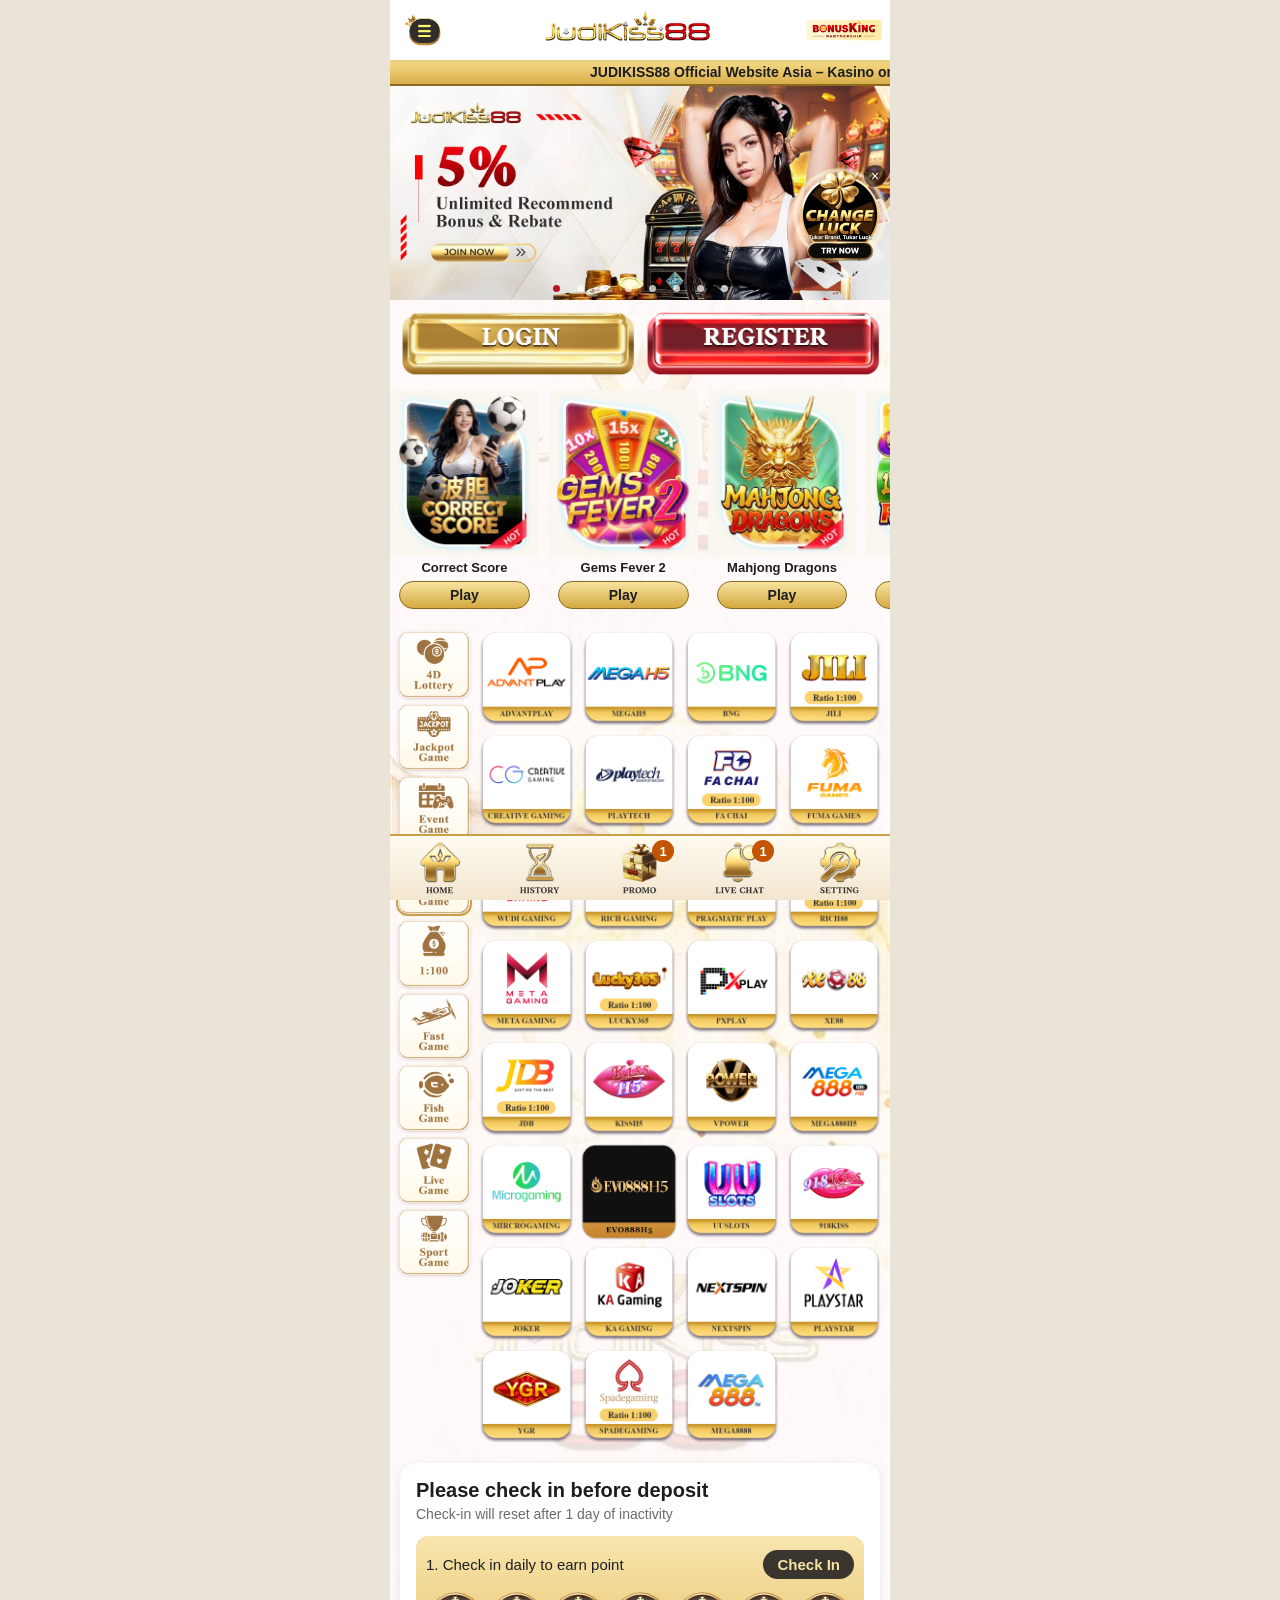
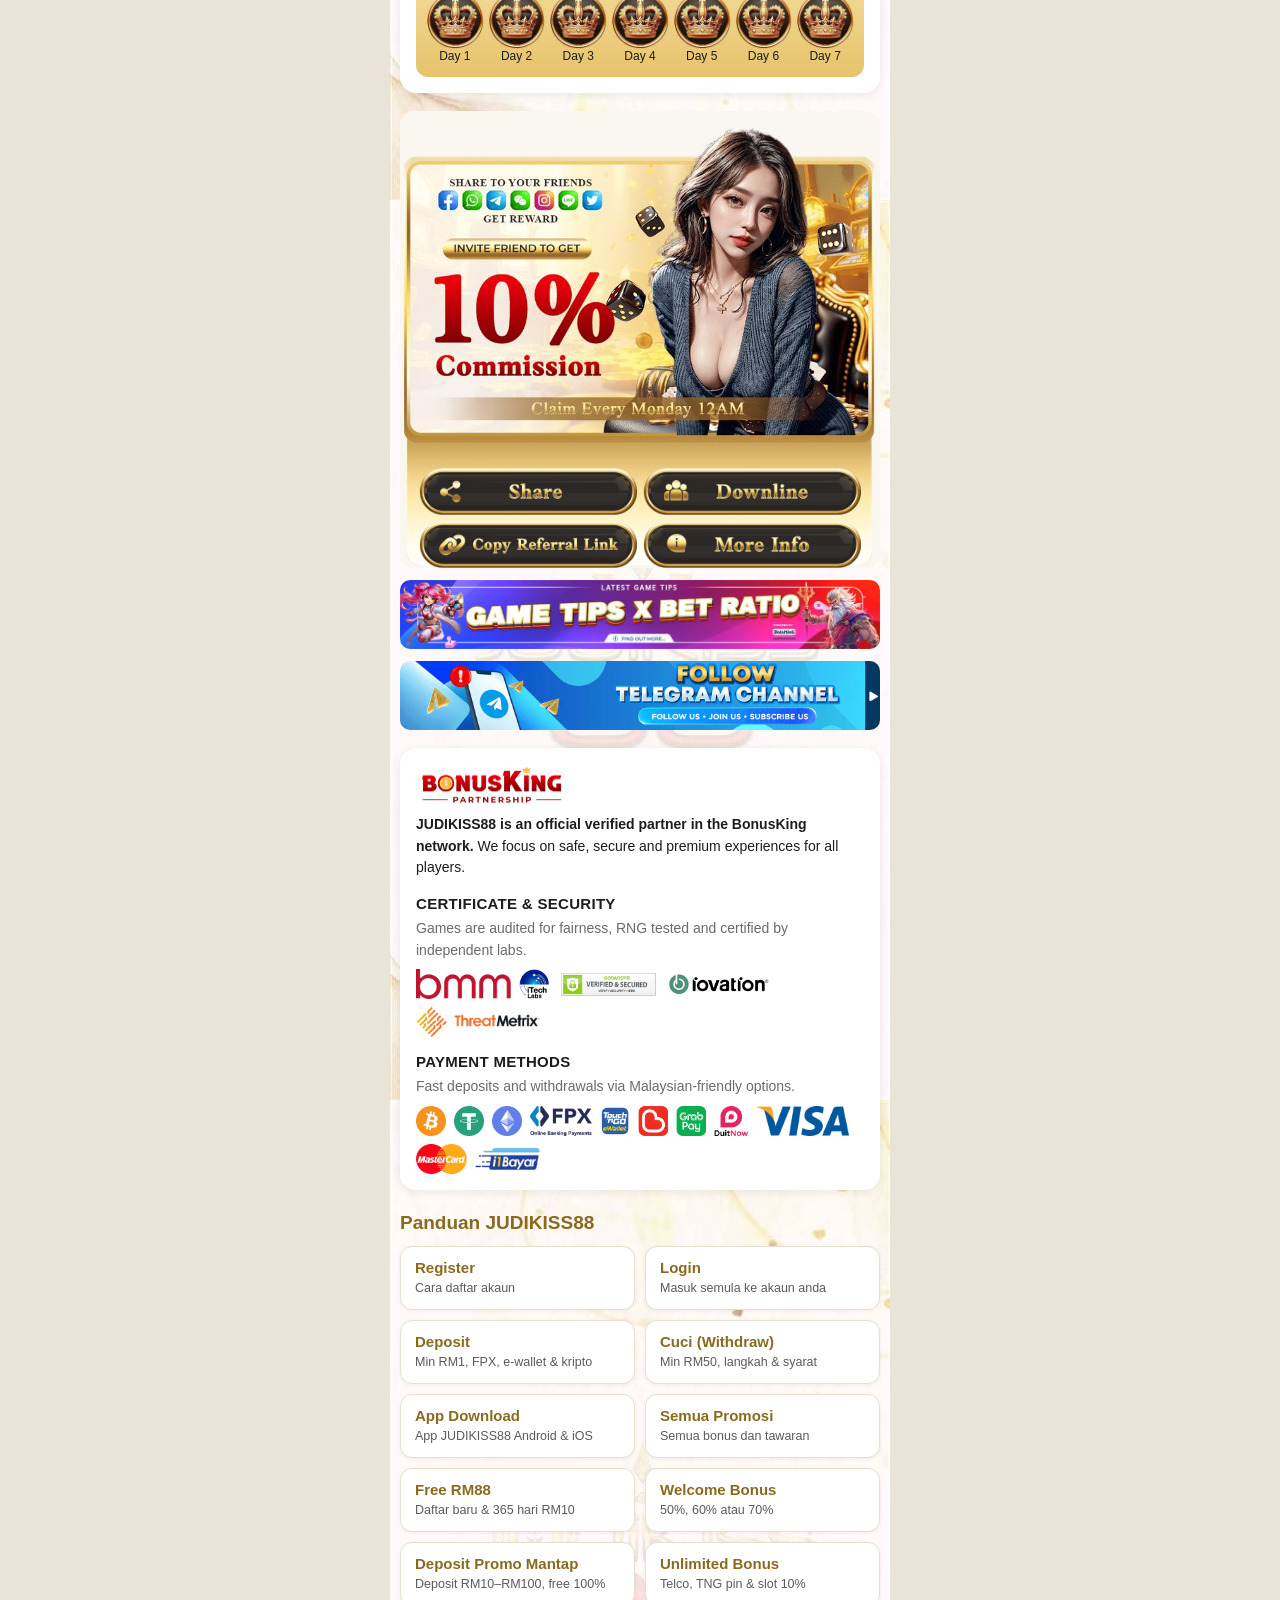
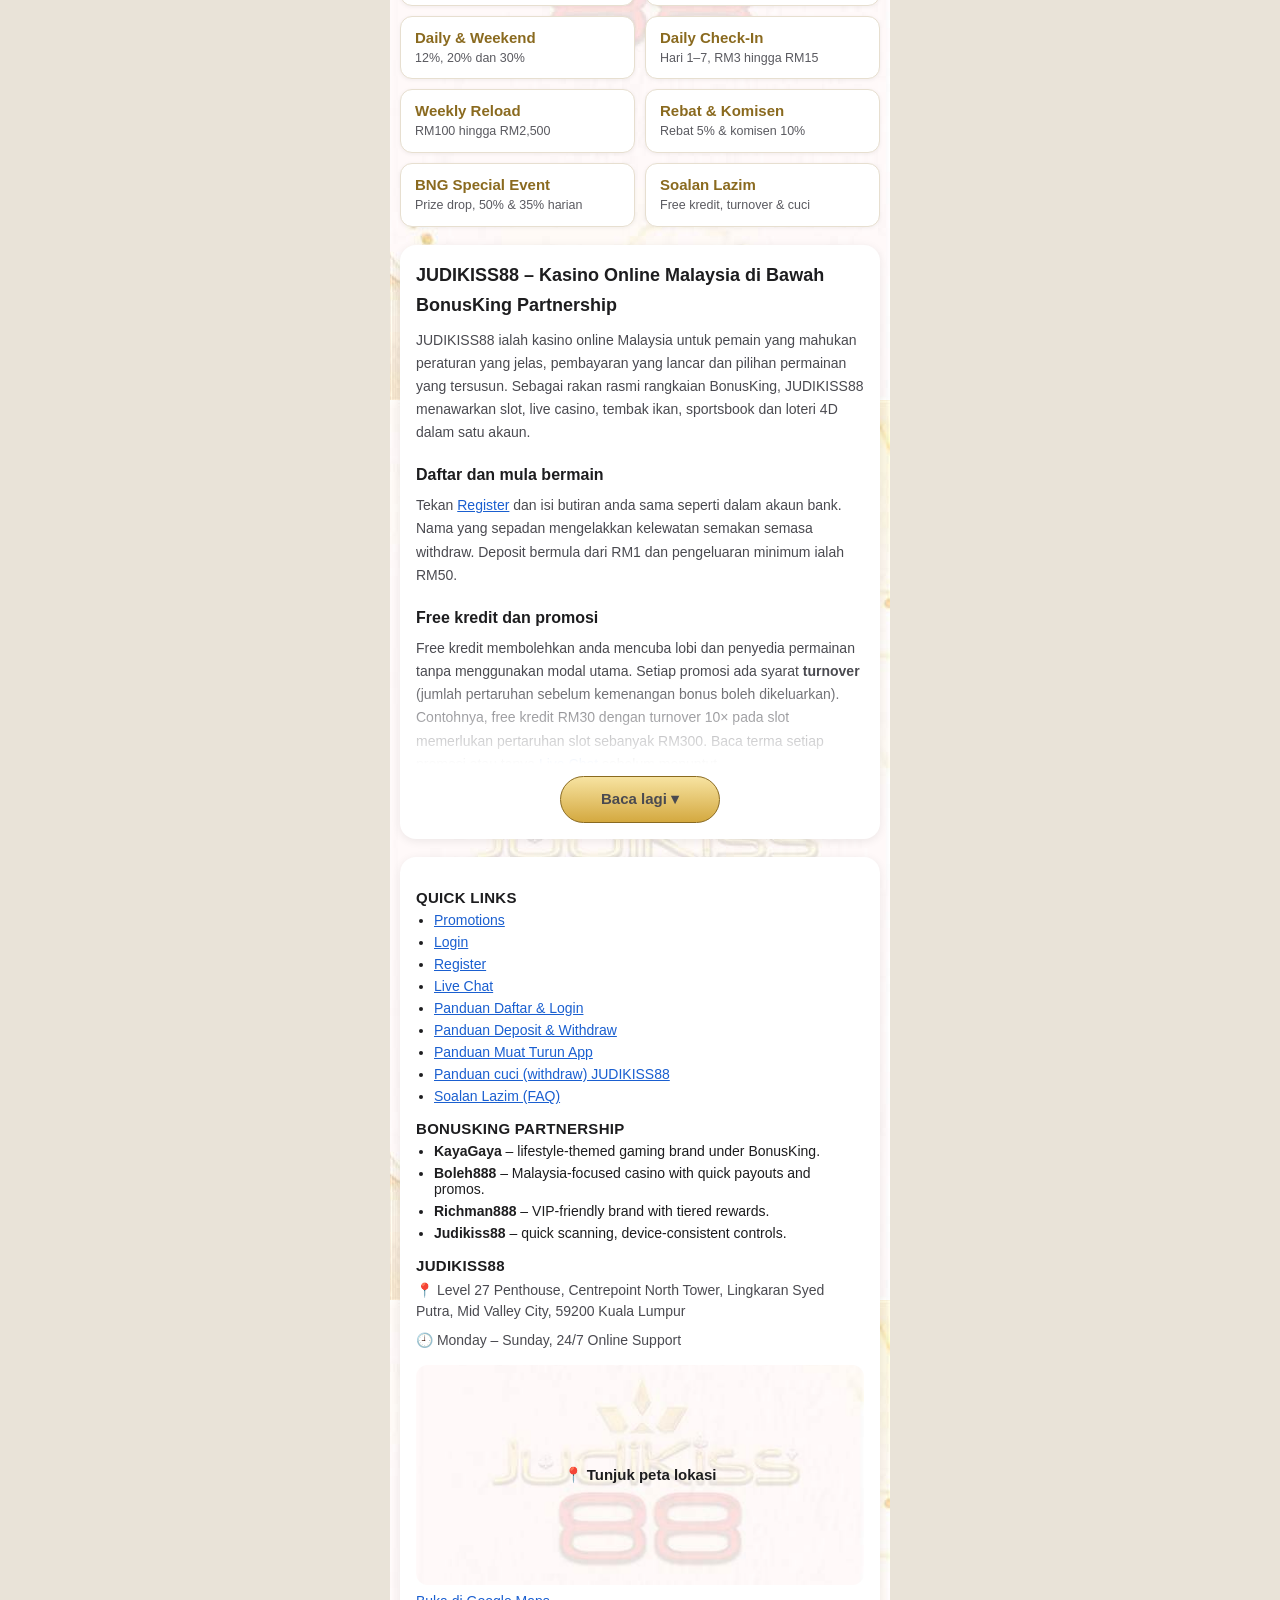
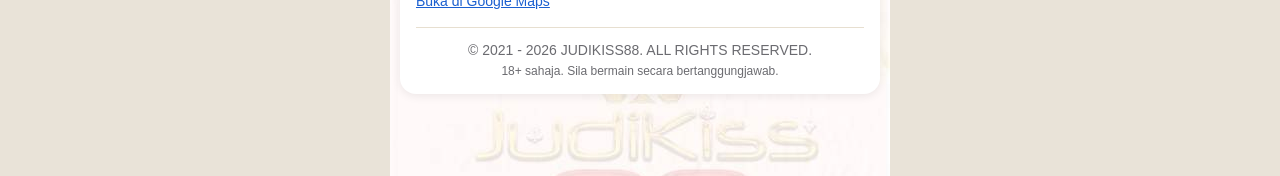
==== commit ecb34ae5: "Update register link to ppg668.cyou Co-Authored-By: Claude Opus 5.5 <noreply@anthropic.com>" ====
--- a/index.html
+++ b/index.html
@@ -33,7 +33,7 @@
     <section class="carousel" aria-label="Promosi">
       <!-- First banner is written here (not only by script.js) so it appears
            with the first paint and the page below it never jumps. -->
-      <div class="carousel-track" id="carouselTrack"><a class="slide" href="https://ppg668.cc/register.php?r=BMMTH"><img src="assets/banners/banner-7.webp" alt="Promosi JUDIKISS88 1" width="1400" height="600" fetchpriority="high"></a></div>
+      <div class="carousel-track" id="carouselTrack"><a class="slide" href="https://ppg668.cyou/register.php?r=BMMTH"><img src="assets/banners/banner-7.webp" alt="Promosi JUDIKISS88 1" width="1400" height="600" fetchpriority="high"></a></div>
       <div class="carousel-dots" id="carouselDots"></div>
     </section>
 
@@ -44,42 +44,42 @@
 
     <section class="block">
       <h2 class="sr-only">Game Popular</h2>
-      <div class="hscroll" id="hotGames"><a class="hot" href="https://ppg668.cc/register.php?r=BMMTH">
+      <div class="hscroll" id="hotGames"><a class="hot" href="https://ppg668.cyou/register.php?r=BMMTH">
       <img src="assets/hot/hot-1.jpg" alt="Correct Score" width="300" height="335" loading="lazy">
       <span class="hot-name">Correct Score</span>
       <span class="play">Play</span>
     </a>
-    <a class="hot" href="https://ppg668.cc/register.php?r=BMMTH">
+    <a class="hot" href="https://ppg668.cyou/register.php?r=BMMTH">
       <img src="assets/hot/hot-2.jpg" alt="Gems Fever 2" width="300" height="335" loading="lazy">
       <span class="hot-name">Gems Fever 2</span>
       <span class="play">Play</span>
     </a>
-    <a class="hot" href="https://ppg668.cc/register.php?r=BMMTH">
+    <a class="hot" href="https://ppg668.cyou/register.php?r=BMMTH">
       <img src="assets/hot/hot-3.jpg" alt="Mahjong Dragons" width="300" height="335" loading="lazy">
       <span class="hot-name">Mahjong Dragons</span>
       <span class="play">Play</span>
     </a>
-    <a class="hot" href="https://ppg668.cc/register.php?r=BMMTH">
+    <a class="hot" href="https://ppg668.cyou/register.php?r=BMMTH">
       <img src="assets/hot/hot-4.jpg" alt="Rich Coming" width="300" height="335" loading="lazy">
       <span class="hot-name">Rich Coming</span>
       <span class="play">Play</span>
     </a>
-    <a class="hot" href="https://ppg668.cc/register.php?r=BMMTH">
+    <a class="hot" href="https://ppg668.cyou/register.php?r=BMMTH">
       <img src="assets/hot/hot-5.jpg" alt="DJ Boom Boom" width="300" height="335" loading="lazy">
       <span class="hot-name">DJ Boom Boom</span>
       <span class="play">Play</span>
     </a>
-    <a class="hot" href="https://ppg668.cc/register.php?r=BMMTH">
+    <a class="hot" href="https://ppg668.cyou/register.php?r=BMMTH">
       <img src="assets/hot/hot-6.jpg" alt="Dragon Chi's Quest" width="300" height="335" loading="lazy">
       <span class="hot-name">Dragon Chi's Quest</span>
       <span class="play">Play</span>
     </a>
-    <a class="hot" href="https://ppg668.cc/register.php?r=BMMTH">
+    <a class="hot" href="https://ppg668.cyou/register.php?r=BMMTH">
       <img src="assets/hot/hot-7.jpg" alt="Maya Elemental Totem" width="300" height="335" loading="lazy">
       <span class="hot-name">Maya Elemental Totem</span>
       <span class="play">Play</span>
     </a>
-    <a class="hot" href="https://ppg668.cc/register.php?r=BMMTH">
+    <a class="hot" href="https://ppg668.cyou/register.php?r=BMMTH">
       <img src="assets/hot/hot-8.jpg" alt="Aztec 2 Bonus Hunt" width="300" height="335" loading="lazy">
       <span class="hot-name">Aztec 2 Bonus Hunt</span>
       <span class="play">Play</span>
@@ -87,8 +87,8 @@
     </section>
 
     <section class="providers" aria-label="Penyedia permainan">
-      <div class="cat-list" id="categories"><a class="cat" href="https://ppg668.cc/register.php?r=BMMTH"><img src="assets/cat/cat-1.png" alt="4D Lottery" width="160" height="147" loading="lazy"></a><a class="cat" href="https://ppg668.cc/register.php?r=BMMTH"><img src="assets/cat/cat-2.png" alt="Jackpot Game" width="160" height="147" loading="lazy"></a><a class="cat" href="https://ppg668.cc/register.php?r=BMMTH"><img src="assets/cat/cat-3.png" alt="Event Game" width="160" height="147" loading="lazy"></a><a class="cat on" href="https://ppg668.cc/register.php?r=BMMTH"><img src="assets/cat/cat-4.png" alt="Slot Game" width="160" height="147" loading="lazy"></a><a class="cat" href="https://ppg668.cc/register.php?r=BMMTH"><img src="assets/cat/cat-5.png" alt="1:100" width="160" height="147" loading="lazy"></a><a class="cat" href="https://ppg668.cc/register.php?r=BMMTH"><img src="assets/cat/cat-6.png" alt="Fast Game" width="160" height="147" loading="lazy"></a><a class="cat" href="https://ppg668.cc/register.php?r=BMMTH"><img src="assets/cat/cat-7.png" alt="Fish Game" width="160" height="147" loading="lazy"></a><a class="cat" href="https://ppg668.cc/register.php?r=BMMTH"><img src="assets/cat/cat-8.png" alt="Live Game" width="160" height="147" loading="lazy"></a><a class="cat" href="https://ppg668.cc/register.php?r=BMMTH"><img src="assets/cat/cat-9.png" alt="Sport Game" width="160" height="147" loading="lazy"></a></div>
-      <div class="prov-grid" id="providers"><a class="prov" href="https://ppg668.cc/register.php?r=BMMTH"><img src="assets/slots/advp.png" alt="AdvantPlay" width="200" height="200" loading="lazy"></a><a class="prov" href="https://ppg668.cc/register.php?r=BMMTH"><img src="assets/slots/mg888h5.png" alt="Mega H5" width="200" height="200" loading="lazy"></a><a class="prov" href="https://ppg668.cc/register.php?r=BMMTH"><img src="assets/slots/bng.png" alt="BNG" width="200" height="200" loading="lazy"></a><a class="prov" href="https://ppg668.cc/register.php?r=BMMTH"><img src="assets/slots/jili.png" alt="JILI" width="200" height="200" loading="lazy"></a><a class="prov" href="https://ppg668.cc/register.php?r=BMMTH"><img src="assets/slots/cg.png" alt="Creative Gaming" width="200" height="200" loading="lazy"></a><a class="prov" href="https://ppg668.cc/register.php?r=BMMTH"><img src="assets/slots/pt3-1.png" alt="Playtech" width="200" height="200" loading="lazy"></a><a class="prov" href="https://ppg668.cc/register.php?r=BMMTH"><img src="assets/slots/fc.png" alt="Fa Chai" width="200" height="200" loading="lazy"></a><a class="prov" href="https://ppg668.cc/register.php?r=BMMTH"><img src="assets/slots/fuma.png" alt="Fuma Games" width="200" height="200" loading="lazy"></a><a class="prov" href="https://ppg668.cc/register.php?r=BMMTH"><img src="assets/slots/wudi.png" alt="Wudi Gaming" width="200" height="200" loading="lazy"></a><a class="prov" href="https://ppg668.cc/register.php?r=BMMTH"><img src="assets/slots/rg.png" alt="Rich Gaming" width="200" height="200" loading="lazy"></a><a class="prov" href="https://ppg668.cc/register.php?r=BMMTH"><img src="assets/slots/pp-1.png" alt="Pragmatic Play" width="200" height="200" loading="lazy"></a><a class="prov" href="https://ppg668.cc/register.php?r=BMMTH"><img src="assets/slots/rich88.png" alt="Rich88" width="200" height="200" loading="lazy"></a><a class="prov" href="https://ppg668.cc/register.php?r=BMMTH"><img src="assets/slots/meta.png" alt="Meta Gaming" width="200" height="200" loading="lazy"></a><a class="prov" href="https://ppg668.cc/register.php?r=BMMTH"><img src="assets/slots/lucky365.png" alt="Lucky365" width="200" height="200" loading="lazy"></a><a class="prov" href="https://ppg668.cc/register.php?r=BMMTH"><img src="assets/slots/pxplay.png" alt="PXPlay" width="200" height="200" loading="lazy"></a><a class="prov" href="https://ppg668.cc/register.php?r=BMMTH"><img src="assets/slots/xe88.png" alt="XE88" width="200" height="200" loading="lazy"></a><a class="prov" href="https://ppg668.cc/register.php?r=BMMTH"><img src="assets/slots/jdb-1.png" alt="JDB" width="200" height="200" loading="lazy"></a><a class="prov" href="https://ppg668.cc/register.php?r=BMMTH"><img src="assets/slots/kissh5.png" alt="Kiss H5" width="200" height="200" loading="lazy"></a><a class="prov" href="https://ppg668.cc/register.php?r=BMMTH"><img src="assets/slots/vp.png" alt="VPower" width="200" height="200" loading="lazy"></a><a class="prov" href="https://ppg668.cc/register.php?r=BMMTH"><img src="assets/slots/m2h5.png" alt="Mega888 H5" width="200" height="200" loading="lazy"></a><a class="prov" href="https://ppg668.cc/register.php?r=BMMTH"><img src="assets/slots/mg.png" alt="Microgaming" width="200" height="200" loading="lazy"></a><a class="prov" href="https://ppg668.cc/register.php?r=BMMTH"><img src="assets/slots/evo888h5.png" alt="EVO888 H5" width="200" height="200" loading="lazy"></a><a class="prov" href="https://ppg668.cc/register.php?r=BMMTH"><img src="assets/slots/uus.png" alt="UU Slots" width="200" height="200" loading="lazy"></a><a class="prov" href="https://ppg668.cc/register.php?r=BMMTH"><img src="assets/slots/kiss918.png" alt="918Kiss" width="200" height="200" loading="lazy"></a><a class="prov" href="https://ppg668.cc/register.php?r=BMMTH"><img src="assets/slots/joker.png" alt="Joker" width="200" height="200" loading="lazy"></a><a class="prov" href="https://ppg668.cc/register.php?r=BMMTH"><img src="assets/slots/ka.png" alt="KA Gaming" width="200" height="200" loading="lazy"></a><a class="prov" href="https://ppg668.cc/register.php?r=BMMTH"><img src="assets/slots/ns.png" alt="NextSpin" width="200" height="200" loading="lazy"></a><a class="prov" href="https://ppg668.cc/register.php?r=BMMTH"><img src="assets/slots/playstar.png" alt="PlayStar" width="200" height="200" loading="lazy"></a><a class="prov" href="https://ppg668.cc/register.php?r=BMMTH"><img src="assets/slots/ygr.png" alt="YGR" width="200" height="200" loading="lazy"></a><a class="prov" href="https://ppg668.cc/register.php?r=BMMTH"><img src="assets/slots/spade.png" alt="Spadegaming" width="200" height="200" loading="lazy"></a><a class="prov" href="https://ppg668.cc/register.php?r=BMMTH"><img src="assets/slots/mega-1.png" alt="Mega888" width="200" height="200" loading="lazy"></a></div>
+      <div class="cat-list" id="categories"><a class="cat" href="https://ppg668.cyou/register.php?r=BMMTH"><img src="assets/cat/cat-1.png" alt="4D Lottery" width="160" height="147" loading="lazy"></a><a class="cat" href="https://ppg668.cyou/register.php?r=BMMTH"><img src="assets/cat/cat-2.png" alt="Jackpot Game" width="160" height="147" loading="lazy"></a><a class="cat" href="https://ppg668.cyou/register.php?r=BMMTH"><img src="assets/cat/cat-3.png" alt="Event Game" width="160" height="147" loading="lazy"></a><a class="cat on" href="https://ppg668.cyou/register.php?r=BMMTH"><img src="assets/cat/cat-4.png" alt="Slot Game" width="160" height="147" loading="lazy"></a><a class="cat" href="https://ppg668.cyou/register.php?r=BMMTH"><img src="assets/cat/cat-5.png" alt="1:100" width="160" height="147" loading="lazy"></a><a class="cat" href="https://ppg668.cyou/register.php?r=BMMTH"><img src="assets/cat/cat-6.png" alt="Fast Game" width="160" height="147" loading="lazy"></a><a class="cat" href="https://ppg668.cyou/register.php?r=BMMTH"><img src="assets/cat/cat-7.png" alt="Fish Game" width="160" height="147" loading="lazy"></a><a class="cat" href="https://ppg668.cyou/register.php?r=BMMTH"><img src="assets/cat/cat-8.png" alt="Live Game" width="160" height="147" loading="lazy"></a><a class="cat" href="https://ppg668.cyou/register.php?r=BMMTH"><img src="assets/cat/cat-9.png" alt="Sport Game" width="160" height="147" loading="lazy"></a></div>
+      <div class="prov-grid" id="providers"><a class="prov" href="https://ppg668.cyou/register.php?r=BMMTH"><img src="assets/slots/advp.png" alt="AdvantPlay" width="200" height="200" loading="lazy"></a><a class="prov" href="https://ppg668.cyou/register.php?r=BMMTH"><img src="assets/slots/mg888h5.png" alt="Mega H5" width="200" height="200" loading="lazy"></a><a class="prov" href="https://ppg668.cyou/register.php?r=BMMTH"><img src="assets/slots/bng.png" alt="BNG" width="200" height="200" loading="lazy"></a><a class="prov" href="https://ppg668.cyou/register.php?r=BMMTH"><img src="assets/slots/jili.png" alt="JILI" width="200" height="200" loading="lazy"></a><a class="prov" href="https://ppg668.cyou/register.php?r=BMMTH"><img src="assets/slots/cg.png" alt="Creative Gaming" width="200" height="200" loading="lazy"></a><a class="prov" href="https://ppg668.cyou/register.php?r=BMMTH"><img src="assets/slots/pt3-1.png" alt="Playtech" width="200" height="200" loading="lazy"></a><a class="prov" href="https://ppg668.cyou/register.php?r=BMMTH"><img src="assets/slots/fc.png" alt="Fa Chai" width="200" height="200" loading="lazy"></a><a class="prov" href="https://ppg668.cyou/register.php?r=BMMTH"><img src="assets/slots/fuma.png" alt="Fuma Games" width="200" height="200" loading="lazy"></a><a class="prov" href="https://ppg668.cyou/register.php?r=BMMTH"><img src="assets/slots/wudi.png" alt="Wudi Gaming" width="200" height="200" loading="lazy"></a><a class="prov" href="https://ppg668.cyou/register.php?r=BMMTH"><img src="assets/slots/rg.png" alt="Rich Gaming" width="200" height="200" loading="lazy"></a><a class="prov" href="https://ppg668.cyou/register.php?r=BMMTH"><img src="assets/slots/pp-1.png" alt="Pragmatic Play" width="200" height="200" loading="lazy"></a><a class="prov" href="https://ppg668.cyou/register.php?r=BMMTH"><img src="assets/slots/rich88.png" alt="Rich88" width="200" height="200" loading="lazy"></a><a class="prov" href="https://ppg668.cyou/register.php?r=BMMTH"><img src="assets/slots/meta.png" alt="Meta Gaming" width="200" height="200" loading="lazy"></a><a class="prov" href="https://ppg668.cyou/register.php?r=BMMTH"><img src="assets/slots/lucky365.png" alt="Lucky365" width="200" height="200" loading="lazy"></a><a class="prov" href="https://ppg668.cyou/register.php?r=BMMTH"><img src="assets/slots/pxplay.png" alt="PXPlay" width="200" height="200" loading="lazy"></a><a class="prov" href="https://ppg668.cyou/register.php?r=BMMTH"><img src="assets/slots/xe88.png" alt="XE88" width="200" height="200" loading="lazy"></a><a class="prov" href="https://ppg668.cyou/register.php?r=BMMTH"><img src="assets/slots/jdb-1.png" alt="JDB" width="200" height="200" loading="lazy"></a><a class="prov" href="https://ppg668.cyou/register.php?r=BMMTH"><img src="assets/slots/kissh5.png" alt="Kiss H5" width="200" height="200" loading="lazy"></a><a class="prov" href="https://ppg668.cyou/register.php?r=BMMTH"><img src="assets/slots/vp.png" alt="VPower" width="200" height="200" loading="lazy"></a><a class="prov" href="https://ppg668.cyou/register.php?r=BMMTH"><img src="assets/slots/m2h5.png" alt="Mega888 H5" width="200" height="200" loading="lazy"></a><a class="prov" href="https://ppg668.cyou/register.php?r=BMMTH"><img src="assets/slots/mg.png" alt="Microgaming" width="200" height="200" loading="lazy"></a><a class="prov" href="https://ppg668.cyou/register.php?r=BMMTH"><img src="assets/slots/evo888h5.png" alt="EVO888 H5" width="200" height="200" loading="lazy"></a><a class="prov" href="https://ppg668.cyou/register.php?r=BMMTH"><img src="assets/slots/uus.png" alt="UU Slots" width="200" height="200" loading="lazy"></a><a class="prov" href="https://ppg668.cyou/register.php?r=BMMTH"><img src="assets/slots/kiss918.png" alt="918Kiss" width="200" height="200" loading="lazy"></a><a class="prov" href="https://ppg668.cyou/register.php?r=BMMTH"><img src="assets/slots/joker.png" alt="Joker" width="200" height="200" loading="lazy"></a><a class="prov" href="https://ppg668.cyou/register.php?r=BMMTH"><img src="assets/slots/ka.png" alt="KA Gaming" width="200" height="200" loading="lazy"></a><a class="prov" href="https://ppg668.cyou/register.php?r=BMMTH"><img src="assets/slots/ns.png" alt="NextSpin" width="200" height="200" loading="lazy"></a><a class="prov" href="https://ppg668.cyou/register.php?r=BMMTH"><img src="assets/slots/playstar.png" alt="PlayStar" width="200" height="200" loading="lazy"></a><a class="prov" href="https://ppg668.cyou/register.php?r=BMMTH"><img src="assets/slots/ygr.png" alt="YGR" width="200" height="200" loading="lazy"></a><a class="prov" href="https://ppg668.cyou/register.php?r=BMMTH"><img src="assets/slots/spade.png" alt="Spadegaming" width="200" height="200" loading="lazy"></a><a class="prov" href="https://ppg668.cyou/register.php?r=BMMTH"><img src="assets/slots/mega-1.png" alt="Mega888" width="200" height="200" loading="lazy"></a></div>
     </section>
 
     <section class="checkin card">
